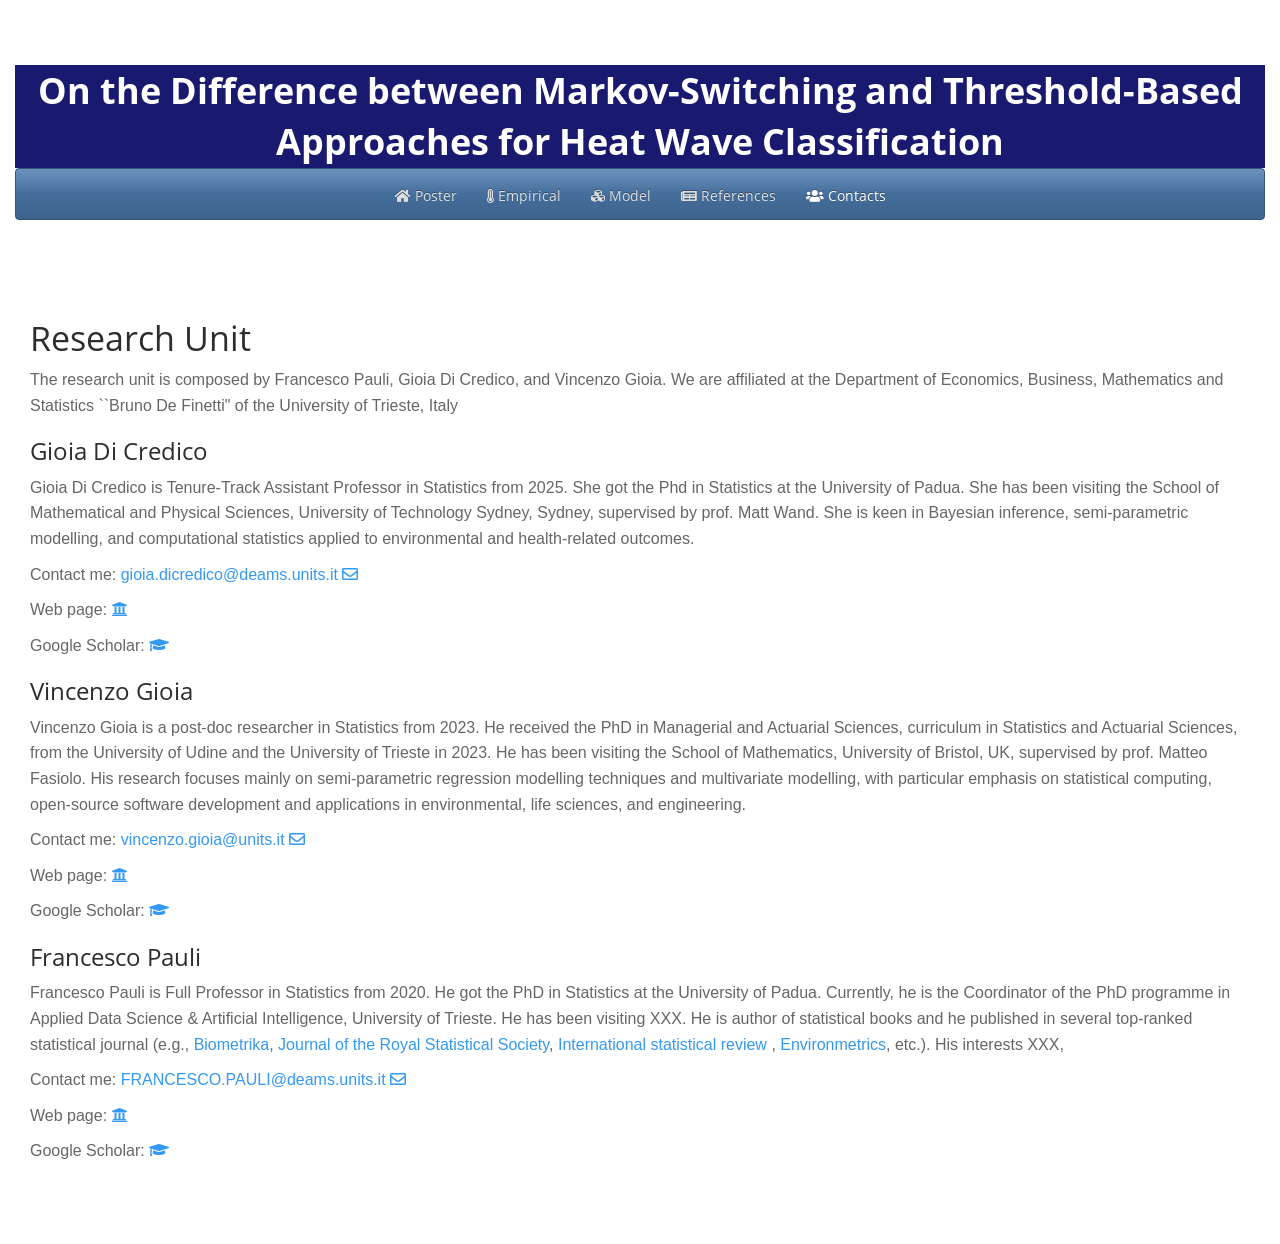
==== Contacts.html @ fab1c935 "Update Contacts.html" ====
<!DOCTYPE html>

<html>

<head>

<meta charset="utf-8" />
<meta name="generator" content="pandoc" />
<meta http-equiv="X-UA-Compatible" content="IE=EDGE" />
<meta name="robots" content="index, follow">

<title>Heat Waves</title>

<script src="site_libs/header-attrs-2.4/header-attrs.js"></script>
<script src="site_libs/jquery-1.11.3/jquery.min.js"></script>
<!--<meta name="viewport" content="width=1024">-->
<!--<meta name="viewport" content="width=device-width, initial-scale=0.5" />-->
<meta name="viewport" content="width=device-width, initial-scale=1.0, maximum-scale=1.0, user-scalable=no">      
<link href="site_libs/bootstrap-3.3.5/css/spacelab.min.css" rel="stylesheet" />
<script src="site_libs/bootstrap-3.3.5/js/bootstrap.min.js"></script>
<script src="site_libs/bootstrap-3.3.5/shim/html5shiv.min.js"></script>
<script src="site_libs/bootstrap-3.3.5/shim/respond.min.js"></script>
<style>h1 {font-size: 34px;}
       h1.title {font-size: 38px;}
       h2 {font-size: 30px;}
       h3 {font-size: 24px;}
       h4 {font-size: 18px;}
       h5 {font-size: 16px;}
       h6 {font-size: 12px;}
       code {color: inherit; background-color: rgba(0, 0, 0, 0.04);}
       pre:not([class]) { background-color: white }</style>
<script src="site_libs/navigation-1.1/tabsets.js"></script>
<link href="site_libs/highlightjs-9.12.0/textmate.css" rel="stylesheet" />
<script src="site_libs/highlightjs-9.12.0/highlight.js"></script>
<link href="site_libs/font-awesome-5.1.0/css/all.css" rel="stylesheet" />
<link href="site_libs/font-awesome-5.1.0/css/v4-shims.css" rel="stylesheet" />

<style type="text/css">
  code{white-space: pre-wrap;}
  span.smallcaps{font-variant: small-caps;}
  span.underline{text-decoration: underline;}
  div.column{display: inline-block; vertical-align: top; width: 50%;}
  div.hanging-indent{margin-left: 1.5em; text-indent: -1.5em;}
  ul.task-list{list-style: none;}
    </style>

<style type="text/css">code{white-space: pre;}</style>
<script type="text/javascript">
if (window.hljs) {
  hljs.configure({languages: []});
  hljs.initHighlightingOnLoad();
  if (document.readyState && document.readyState === "complete") {
    window.setTimeout(function() { hljs.initHighlighting(); }, 0);
  }
}
</script>


<style type = "text/css">

      .content {
      max-width: 800px;
      margin: 0 auto;
      text-align: justify;
      font-family: sans-serif;
      line-height: 1.6;
    }
      
.left-align {
   text-align: left;
} 

      
.main-container {
  max-width: 1400px;
  margin-left: auto;
  margin-right: auto;
}
img {
  max-width:100%;
}
.tabbed-pane {
  padding-top: 12px;
}
.html-widget {
  margin-bottom: 20px;
}
button.code-folding-btn:focus {
  outline: none;
}
summary {
  display: list-item;
}
details > summary > p:only-child {
  display: inline;
}
pre code {
  padding: 0;
}
</style>


<style type="text/css">
.dropdown-menu {
  position: absolute;
  top: 100%;
  left: 0;
  background-color: white;
  min-width: 160px;
  box-shadow: 0 6px 12px rgba(0, 0, 0, 0.175);
  z-index: 1000;
}

</style>

<script type="text/javascript">
// manage active state of menu based on current page
$(document).ready(function () {
  // active menu anchor
  href = window.location.pathname
  href = href.substr(href.lastIndexOf('/') + 1)
  if (href === "")
    href = "index.html";
  var menuAnchor = $('a[href="' + href + '"]');

  // mark it active
  menuAnchor.tab('show');

  // if it's got a parent navbar menu mark it active as well
  menuAnchor.closest('li.dropdown').addClass('active');

  // Navbar adjustments
  var navHeight = $(".navbar").first().height() + 15;
  var style = document.createElement('style');
  var pt = "padding-top: " + navHeight + "px; ";
  var mt = "margin-top: -" + navHeight + "px; ";
  var css = "";
  // offset scroll position for anchor links (for fixed navbar)
  for (var i = 1; i <= 6; i++) {
    css += ".section h" + i + "{ " + pt + mt + "}\n";
  }
  style.innerHTML = "body {" + pt + "padding-bottom: 40px; }\n" + css;
  document.head.appendChild(style);
});
</script>

<!-- tabsets -->

<style type="text/css">
.tabset-dropdown > .nav-tabs {
  display: inline-table;
  max-height: 500px;
  min-height: 44px;
  overflow-y: auto;
  border: 1px solid #ddd;
  border-radius: 4px;
}

.tabset-dropdown > .nav-tabs > li.active:before {
  content: "";
  font-family: 'Glyphicons Halflings';
  display: inline-block;
  padding: 10px;
  border-right: 1px solid #ddd;
}

.tabset-dropdown > .nav-tabs.nav-tabs-open > li.active:before {
  content: "&#xe258;";
  border: none;
}

.tabset-dropdown > .nav-tabs.nav-tabs-open:before {
  content: "";
  font-family: 'Glyphicons Halflings';
  display: inline-block;
  padding: 10px;
  border-right: 1px solid #ddd;
}

.tabset-dropdown > .nav-tabs > li.active {
  display: block;
}

.tabset-dropdown > .nav-tabs > li > a,
.tabset-dropdown > .nav-tabs > li > a:focus,
.tabset-dropdown > .nav-tabs > li > a:hover {
  border: none;
  display: inline-block;
  border-radius: 4px;
  background-color: transparent;
}

.tabset-dropdown > .nav-tabs.nav-tabs-open > li {
  display: block;
  float: none;
}

.tabset-dropdown > .nav-tabs > li {
  display: none;
}
</style>

<!-- code folding -->


<style>
.navbar-center {
  float: none;
  margin: 0 auto;
  display: table;
  table-layout: fixed;
}
.navbar-center > li {
  float: none;
  display: table-cell;
  text-align: center;
}
</style>

</head>

      <head>
  <style>
    .workshop-content {
      max-width: 1400px;
      margin: 0 auto;
      text-align: left;
      padding: 30px;
      font-family: Arial, sans-serif;
      line-height: 1.6;
      font-size: 16px; /* ⬅️ Aggiunto: aumenta la dimensione del testo */     
    }

    .workshop-content ul {
      padding-left: 20px;
    }
        
  </style>
</head>
      
<body>

<div class="container-fluid main-container">

  <!-- Titolo in alto -->
  <div class="text-center py-4" style="color: white;  background-color: #191970;">
    <div style="font-size: 36px; font-weight: bold;">On the Difference between Markov-Switching and Threshold-Based Approaches for Heat Wave Classification</div>
  </div>   

  <!-- Navigation bar sotto il titolo -->
  <nav class="navbar navbar-inverse" role="navigation">
    <div class="container-fluid">
      
      <!-- Bottone mobile -->
      <div class="navbar-header">
        <button type="button" class="navbar-toggle collapsed" data-toggle="collapse" data-target="#navbar">
          <span class="icon-bar"></span>
          <span class="icon-bar"></span>
          <span class="icon-bar"></span>
          <span class="icon-bar"></span>  
        </button>
      </div>

      <!-- Link del menu -->
      <div id="navbar" class="collapse navbar-collapse">
        <ul class="nav navbar-nav navbar-center text-center">
          <li><a href="index.html"><span class="fa fa-home"></span> Poster</a></li>
          <li><a href="Perkins.html"><span class="fa fa-thermometer-full"></span> Empirical</a></li>
          <li><a href="Model.html"><span class="fa fa-cubes"></span> Model</a></li>     
          <li><a href="References.html"><span class="fa fa-newspaper"></span> References</a></li>      
          <li><a href="Contacts.html"><span class="fa fa-users"></span> Contacts</a></li>
        </ul>
      </div>

    </div>
  </nav>

</div>
    


    </div><!--/.nav-collapse -->
  </div><!--/.container -->
</div><!--/.navbar -->
</div>      


<div id="header">


<p><br>  </p>  

<div class="workshop-content">

    <header>
        <h1>Research Unit</h1>
        <p> The research unit is composed by Francesco Pauli, Gioia Di Credico, and Vincenzo Gioia. We are affiliated at the Department of Economics, Business,  Mathematics and Statistics ``Bruno De Finetti" of the University of Trieste, Italy </p>
    </section>
   
    </header>

    <section>
        <article>
                <h3> Gioia Di Credico  </h3>
            <p> Gioia Di Credico is Tenure-Track Assistant Professor  in Statistics from 2025. She  got the Phd in Statistics at the University of Padua.  She has been visiting the  School of Mathematical and Physical Sciences, University of Technology Sydney, Sydney, supervised by prof. Matt Wand. 
             She is keen in Bayesian inference, semi-parametric modelling, and computational statistics applied to environmental and health-related outcomes. </p>  
            <p> Contact me: <a href="mailto:gioia.dicredico@deams.units.it">gioia.dicredico@deams.units.it <i class="fa fa-envelope-o"></i></a></p>
            <p> Web page: <a href="https://www.units.it/persone/index.php/from/abook/persona/30773"><i class="fa fa-institution"></i></a> </p>
            <p> Google Scholar: <a href="https://scholar.google.com/citations?user=bmddXjMAAAAJ&hl=it&oi=ao"><i class="fa fa-graduation-cap"></i></a> </p>     
            </article>

           
        <article>
                            <h3> Vincenzo Gioia  </h3>   
            <p> Vincenzo Gioia is a post-doc researcher in Statistics from 2023. He received the PhD in Managerial and Actuarial Sciences, curriculum in Statistics and Actuarial Sciences, from the University of Udine and the University of Trieste in 2023. 
               He has been visiting the School of Mathematics, University of Bristol, UK, supervised by prof. Matteo Fasiolo.   
               His research focuses mainly on semi-parametric regression modelling techniques and multivariate modelling, with particular emphasis on statistical computing, open-source software development and applications in  environmental, life sciences, and engineering. </p>  
            <p> Contact me: <a href="mailto:vincenzo.gioia@units.it">vincenzo.gioia@units.it <i class="fa fa-envelope-o"></i></a></p>
            <p> Web page: <a href="https://www.units.it/persone/index.php/from/abook/persona/35148"><i class="fa fa-institution"></i></a> </p>
            <p> Google Scholar: <a href="https://scholar.google.com/citations?user=yRDtG0gAAAAJ&hl=it&oi=ao"><i class="fa fa-graduation-cap"></i></a> </p>  
        </article>

        <article>
                               <h3> Francesco Pauli   </h3>
           <p>  Francesco Pauli is Full Professor in Statistics from 2020. He got  the PhD in Statistics at the University of Padua. Currently, he is  
                 the Coordinator of the PhD programme in Applied Data Science & Artificial Intelligence, University of Trieste.  He has been visiting XXX. 
                 He is author of statistical books and he published in several top-ranked statistical journal 
                 (e.g., <a href="https://doi.org/10.1093/biomet/89.1.183" target="_blank"> Biometrika</a>,   <a href="https://doi.org/10.1111/j.1467-9876.2008.00626.x" target="_blank"> Journal of the Royal Statistical Society</a>, 
                   <a href="https://doi.org/10.1111/insr.12273" target="_blank"> International statistical review </a>, <a href="https://doi.org/10.1002/env.749" target="_blank"> Environmetrics</a>, etc.). 
                 His interests XXX, </p>     
            <p> Contact me: <a href="mailto:FRANCESCO.PAULI@deams.units.it">FRANCESCO.PAULI@deams.units.it <i class="fa fa-envelope-o"></i> </a></p>
                         <p> Web page: <a href="https://www.units.it/persone/index.php/from/abook/persona/8755"><i class="fa fa-institution"></i></a> </p>
            <p> Google Scholar: <a href="https://scholar.google.com/citations?user=n8GLT3sAAAAJ&hl=it&oi=ao"><i class="fa fa-graduation-cap"></i></a> </p>    
            
        </article>
       
    </section>


</div>

</div>


<script>

// add bootstrap table styles to pandoc tables
function bootstrapStylePandocTables() {
  $('tr.odd').parent('tbody').parent('table').addClass('table table-condensed');
}
$(document).ready(function () {
  bootstrapStylePandocTables();
});


</script>

<!-- tabsets -->

<script>
$(document).ready(function () {
  window.buildTabsets("TOC");
});

$(document).ready(function () {
  $('.tabset-dropdown > .nav-tabs > li').click(function () {
    $(this).parent().toggleClass('nav-tabs-open');
  });
});
</script>

<!-- code folding -->


<!-- dynamically load mathjax for compatibility with self-contained -->
<script>
  (function () {
    var script = document.createElement("script");
    script.type = "text/javascript";
    script.src  = "https://mathjax.rstudio.com/latest/MathJax.js?config=TeX-AMS-MML_HTMLorMML";
    document.getElementsByTagName("head")[0].appendChild(script);
  })();
</script>

</body>
</html>
---- site_libs/bootstrap-3.3.5/css/spacelab.min.css ----
@font-face {
  font-family: 'Open Sans';
  font-style: normal;
  font-weight: 400;
  src: url(fonts/OpenSans.ttf) format('truetype');
}
@font-face {
  font-family: 'Open Sans';
  font-style: normal;
  font-weight: 700;
  src: url(fonts/OpenSansBold.ttf) format('truetype');
}
@font-face {
  font-family: 'Open Sans';
  font-style: italic;
  font-weight: 400;
  src: url(fonts/OpenSansItalic.ttf) format('truetype');
}
@font-face {
  font-family: 'Open Sans';
  font-style: italic;
  font-weight: 700;
  src: url(fonts/OpenSansBoldItalic.ttf) format('truetype');
}

/*!
 * bootswatch v3.3.6
 * Homepage: http://bootswatch.com
 * Copyright 2012-2015 Thomas Park
 * Licensed under MIT
 * Based on Bootstrap
*//*!
 * Bootstrap v3.3.6 (http://getbootstrap.com)
 * Copyright 2011-2015 Twitter, Inc.
 * Licensed under MIT (https://github.com/twbs/bootstrap/blob/master/LICENSE)
 *//*! normalize.css v3.0.3 | MIT License | github.com/necolas/normalize.css */html{font-family:sans-serif;-ms-text-size-adjust:100%;-webkit-text-size-adjust:100%}body{margin:0}article,aside,details,figcaption,figure,footer,header,hgroup,main,menu,nav,section,summary{display:block}audio,canvas,progress,video{display:inline-block;vertical-align:baseline}audio:not([controls]){display:none;height:0}[hidden],template{display:none}a{background-color:transparent}a:active,a:hover{outline:0}abbr[title]{border-bottom:1px dotted}b,strong{font-weight:bold}dfn{font-style:italic}h1{font-size:2em;margin:0.67em 0}mark{background:#ff0;color:#000}small{font-size:80%}sub,sup{font-size:75%;line-height:0;position:relative;vertical-align:baseline}sup{top:-0.5em}sub{bottom:-0.25em}img{border:0}svg:not(:root){overflow:hidden}figure{margin:1em 40px}hr{-webkit-box-sizing:content-box;-moz-box-sizing:content-box;box-sizing:content-box;height:0}pre{overflow:auto}code,kbd,pre,samp{font-family:monospace, monospace;font-size:1em}button,input,optgroup,select,textarea{color:inherit;font:inherit;margin:0}button{overflow:visible}button,select{text-transform:none}button,html input[type="button"],input[type="reset"],input[type="submit"]{-webkit-appearance:button;cursor:pointer}button[disabled],html input[disabled]{cursor:default}button::-moz-focus-inner,input::-moz-focus-inner{border:0;padding:0}input{line-height:normal}input[type="checkbox"],input[type="radio"]{-webkit-box-sizing:border-box;-moz-box-sizing:border-box;box-sizing:border-box;padding:0}input[type="number"]::-webkit-inner-spin-button,input[type="number"]::-webkit-outer-spin-button{height:auto}input[type="search"]{-webkit-appearance:textfield;-webkit-box-sizing:content-box;-moz-box-sizing:content-box;box-sizing:content-box}input[type="search"]::-webkit-search-cancel-button,input[type="search"]::-webkit-search-decoration{-webkit-appearance:none}fieldset{border:1px solid #c0c0c0;margin:0 2px;padding:0.35em 0.625em 0.75em}legend{border:0;padding:0}textarea{overflow:auto}optgroup{font-weight:bold}table{border-collapse:collapse;border-spacing:0}td,th{padding:0}/*! Source: https://github.com/h5bp/html5-boilerplate/blob/master/src/css/main.css */@media print{*,*:before,*:after{background:transparent !important;color:#000 !important;-webkit-box-shadow:none !important;box-shadow:none !important;text-shadow:none !important}a,a:visited{text-decoration:underline}a[href]:after{content:" (" attr(href) ")"}abbr[title]:after{content:" (" attr(title) ")"}a[href^="#"]:after,a[href^="javascript:"]:after{content:""}pre,blockquote{border:1px solid #999;page-break-inside:avoid}thead{display:table-header-group}tr,img{page-break-inside:avoid}img{max-width:100% !important}p,h2,h3{orphans:3;widows:3}h2,h3{page-break-after:avoid}.navbar{display:none}.btn>.caret,.dropup>.btn>.caret{border-top-color:#000 !important}.label{border:1px solid #000}.table{border-collapse:collapse !important}.table td,.table th{background-color:#fff !important}.table-bordered th,.table-bordered td{border:1px solid #ddd !important}}@font-face{font-family:'Glyphicons Halflings';src:url('../fonts/glyphicons-halflings-regular.eot');src:url('../fonts/glyphicons-halflings-regular.eot?#iefix') format('embedded-opentype'),url('../fonts/glyphicons-halflings-regular.woff') format('woff'),url('../fonts/glyphicons-halflings-regular.ttf') format('truetype'),url('../fonts/glyphicons-halflings-regular.svg#glyphicons_halflingsregular') format('svg')}.glyphicon{position:relative;top:1px;display:inline-block;font-family:'Glyphicons Halflings';font-style:normal;font-weight:normal;line-height:1;-webkit-font-smoothing:antialiased;-moz-osx-font-smoothing:grayscale}.glyphicon-asterisk:before{content:"\002a"}.glyphicon-plus:before{content:"\002b"}.glyphicon-euro:before,.glyphicon-eur:before{content:"\20ac"}.glyphicon-minus:before{content:"\2212"}.glyphicon-cloud:before{content:"\2601"}.glyphicon-envelope:before{content:"\2709"}.glyphicon-pencil:before{content:"\270f"}.glyphicon-glass:before{content:"\e001"}.glyphicon-music:before{content:"\e002"}.glyphicon-search:before{content:"\e003"}.glyphicon-heart:before{content:"\e005"}.glyphicon-star:before{content:"\e006"}.glyphicon-star-empty:before{content:"\e007"}.glyphicon-user:before{content:"\e008"}.glyphicon-film:before{content:"\e009"}.glyphicon-th-large:before{content:"\e010"}.glyphicon-th:before{content:"\e011"}.glyphicon-th-list:before{content:"\e012"}.glyphicon-ok:before{content:"\e013"}.glyphicon-remove:before{content:"\e014"}.glyphicon-zoom-in:before{content:"\e015"}.glyphicon-zoom-out:before{content:"\e016"}.glyphicon-off:before{content:"\e017"}.glyphicon-signal:before{content:"\e018"}.glyphicon-cog:before{content:"\e019"}.glyphicon-trash:before{content:"\e020"}.glyphicon-home:before{content:"\e021"}.glyphicon-file:before{content:"\e022"}.glyphicon-time:before{content:"\e023"}.glyphicon-road:before{content:"\e024"}.glyphicon-download-alt:before{content:"\e025"}.glyphicon-download:before{content:"\e026"}.glyphicon-upload:before{content:"\e027"}.glyphicon-inbox:before{content:"\e028"}.glyphicon-play-circle:before{content:"\e029"}.glyphicon-repeat:before{content:"\e030"}.glyphicon-refresh:before{content:"\e031"}.glyphicon-list-alt:before{content:"\e032"}.glyphicon-lock:before{content:"\e033"}.glyphicon-flag:before{content:"\e034"}.glyphicon-headphones:before{content:"\e035"}.glyphicon-volume-off:before{content:"\e036"}.glyphicon-volume-down:before{content:"\e037"}.glyphicon-volume-up:before{content:"\e038"}.glyphicon-qrcode:before{content:"\e039"}.glyphicon-barcode:before{content:"\e040"}.glyphicon-tag:before{content:"\e041"}.glyphicon-tags:before{content:"\e042"}.glyphicon-book:before{content:"\e043"}.glyphicon-bookmark:before{content:"\e044"}.glyphicon-print:before{content:"\e045"}.glyphicon-camera:before{content:"\e046"}.glyphicon-font:before{content:"\e047"}.glyphicon-bold:before{content:"\e048"}.glyphicon-italic:before{content:"\e049"}.glyphicon-text-height:before{content:"\e050"}.glyphicon-text-width:before{content:"\e051"}.glyphicon-align-left:before{content:"\e052"}.glyphicon-align-center:before{content:"\e053"}.glyphicon-align-right:before{content:"\e054"}.glyphicon-align-justify:before{content:"\e055"}.glyphicon-list:before{content:"\e056"}.glyphicon-indent-left:before{content:"\e057"}.glyphicon-indent-right:before{content:"\e058"}.glyphicon-facetime-video:before{content:"\e059"}.glyphicon-picture:before{content:"\e060"}.glyphicon-map-marker:before{content:"\e062"}.glyphicon-adjust:before{content:"\e063"}.glyphicon-tint:before{content:"\e064"}.glyphicon-edit:before{content:"\e065"}.glyphicon-share:before{content:"\e066"}.glyphicon-check:before{content:"\e067"}.glyphicon-move:before{content:"\e068"}.glyphicon-step-backward:before{content:"\e069"}.glyphicon-fast-backward:before{content:"\e070"}.glyphicon-backward:before{content:"\e071"}.glyphicon-play:before{content:"\e072"}.glyphicon-pause:before{content:"\e073"}.glyphicon-stop:before{content:"\e074"}.glyphicon-forward:before{content:"\e075"}.glyphicon-fast-forward:before{content:"\e076"}.glyphicon-step-forward:before{content:"\e077"}.glyphicon-eject:before{content:"\e078"}.glyphicon-chevron-left:before{content:"\e079"}.glyphicon-chevron-right:before{content:"\e080"}.glyphicon-plus-sign:before{content:"\e081"}.glyphicon-minus-sign:before{content:"\e082"}.glyphicon-remove-sign:before{content:"\e083"}.glyphicon-ok-sign:before{content:"\e084"}.glyphicon-question-sign:before{content:"\e085"}.glyphicon-info-sign:before{content:"\e086"}.glyphicon-screenshot:before{content:"\e087"}.glyphicon-remove-circle:before{content:"\e088"}.glyphicon-ok-circle:before{content:"\e089"}.glyphicon-ban-circle:before{content:"\e090"}.glyphicon-arrow-left:before{content:"\e091"}.glyphicon-arrow-right:before{content:"\e092"}.glyphicon-arrow-up:before{content:"\e093"}.glyphicon-arrow-down:before{content:"\e094"}.glyphicon-share-alt:before{content:"\e095"}.glyphicon-resize-full:before{content:"\e096"}.glyphicon-resize-small:before{content:"\e097"}.glyphicon-exclamation-sign:before{content:"\e101"}.glyphicon-gift:before{content:"\e102"}.glyphicon-leaf:before{content:"\e103"}.glyphicon-fire:before{content:"\e104"}.glyphicon-eye-open:before{content:"\e105"}.glyphicon-eye-close:before{content:"\e106"}.glyphicon-warning-sign:before{content:"\e107"}.glyphicon-plane:before{content:"\e108"}.glyphicon-calendar:before{content:"\e109"}.glyphicon-random:before{content:"\e110"}.glyphicon-comment:before{content:"\e111"}.glyphicon-magnet:before{content:"\e112"}.glyphicon-chevron-up:before{content:"\e113"}.glyphicon-chevron-down:before{content:"\e114"}.glyphicon-retweet:before{content:"\e115"}.glyphicon-shopping-cart:before{content:"\e116"}.glyphicon-folder-close:before{content:"\e117"}.glyphicon-folder-open:before{content:"\e118"}.glyphicon-resize-vertical:before{content:"\e119"}.glyphicon-resize-horizontal:before{content:"\e120"}.glyphicon-hdd:before{content:"\e121"}.glyphicon-bullhorn:before{content:"\e122"}.glyphicon-bell:before{content:"\e123"}.glyphicon-certificate:before{content:"\e124"}.glyphicon-thumbs-up:before{content:"\e125"}.glyphicon-thumbs-down:before{content:"\e126"}.glyphicon-hand-right:before{content:"\e127"}.glyphicon-hand-left:before{content:"\e128"}.glyphicon-hand-up:before{content:"\e129"}.glyphicon-hand-down:before{content:"\e130"}.glyphicon-circle-arrow-right:before{content:"\e131"}.glyphicon-circle-arrow-left:before{content:"\e132"}.glyphicon-circle-arrow-up:before{content:"\e133"}.glyphicon-circle-arrow-down:before{content:"\e134"}.glyphicon-globe:before{content:"\e135"}.glyphicon-wrench:before{content:"\e136"}.glyphicon-tasks:before{content:"\e137"}.glyphicon-filter:before{content:"\e138"}.glyphicon-briefcase:before{content:"\e139"}.glyphicon-fullscreen:before{content:"\e140"}.glyphicon-dashboard:before{content:"\e141"}.glyphicon-paperclip:before{content:"\e142"}.glyphicon-heart-empty:before{content:"\e143"}.glyphicon-link:before{content:"\e144"}.glyphicon-phone:before{content:"\e145"}.glyphicon-pushpin:before{content:"\e146"}.glyphicon-usd:before{content:"\e148"}.glyphicon-gbp:before{content:"\e149"}.glyphicon-sort:before{content:"\e150"}.glyphicon-sort-by-alphabet:before{content:"\e151"}.glyphicon-sort-by-alphabet-alt:before{content:"\e152"}.glyphicon-sort-by-order:before{content:"\e153"}.glyphicon-sort-by-order-alt:before{content:"\e154"}.glyphicon-sort-by-attributes:before{content:"\e155"}.glyphicon-sort-by-attributes-alt:before{content:"\e156"}.glyphicon-unchecked:before{content:"\e157"}.glyphicon-expand:before{content:"\e158"}.glyphicon-collapse-down:before{content:"\e159"}.glyphicon-collapse-up:before{content:"\e160"}.glyphicon-log-in:before{content:"\e161"}.glyphicon-flash:before{content:"\e162"}.glyphicon-log-out:before{content:"\e163"}.glyphicon-new-window:before{content:"\e164"}.glyphicon-record:before{content:"\e165"}.glyphicon-save:before{content:"\e166"}.glyphicon-open:before{content:"\e167"}.glyphicon-saved:before{content:"\e168"}.glyphicon-import:before{content:"\e169"}.glyphicon-export:before{content:"\e170"}.glyphicon-send:before{content:"\e171"}.glyphicon-floppy-disk:before{content:"\e172"}.glyphicon-floppy-saved:before{content:"\e173"}.glyphicon-floppy-remove:before{content:"\e174"}.glyphicon-floppy-save:before{content:"\e175"}.glyphicon-floppy-open:before{content:"\e176"}.glyphicon-credit-card:before{content:"\e177"}.glyphicon-transfer:before{content:"\e178"}.glyphicon-cutlery:before{content:"\e179"}.glyphicon-header:before{content:"\e180"}.glyphicon-compressed:before{content:"\e181"}.glyphicon-earphone:before{content:"\e182"}.glyphicon-phone-alt:before{content:"\e183"}.glyphicon-tower:before{content:"\e184"}.glyphicon-stats:before{content:"\e185"}.glyphicon-sd-video:before{content:"\e186"}.glyphicon-hd-video:before{content:"\e187"}.glyphicon-subtitles:before{content:"\e188"}.glyphicon-sound-stereo:before{content:"\e189"}.glyphicon-sound-dolby:before{content:"\e190"}.glyphicon-sound-5-1:before{content:"\e191"}.glyphicon-sound-6-1:before{content:"\e192"}.glyphicon-sound-7-1:before{content:"\e193"}.glyphicon-copyright-mark:before{content:"\e194"}.glyphicon-registration-mark:before{content:"\e195"}.glyphicon-cloud-download:before{content:"\e197"}.glyphicon-cloud-upload:before{content:"\e198"}.glyphicon-tree-conifer:before{content:"\e199"}.glyphicon-tree-deciduous:before{content:"\e200"}.glyphicon-cd:before{content:"\e201"}.glyphicon-save-file:before{content:"\e202"}.glyphicon-open-file:before{content:"\e203"}.glyphicon-level-up:before{content:"\e204"}.glyphicon-copy:before{content:"\e205"}.glyphicon-paste:before{content:"\e206"}.glyphicon-alert:before{content:"\e209"}.glyphicon-equalizer:before{content:"\e210"}.glyphicon-king:before{content:"\e211"}.glyphicon-queen:before{content:"\e212"}.glyphicon-pawn:before{content:"\e213"}.glyphicon-bishop:before{content:"\e214"}.glyphicon-knight:before{content:"\e215"}.glyphicon-baby-formula:before{content:"\e216"}.glyphicon-tent:before{content:"\26fa"}.glyphicon-blackboard:before{content:"\e218"}.glyphicon-bed:before{content:"\e219"}.glyphicon-apple:before{content:"\f8ff"}.glyphicon-erase:before{content:"\e221"}.glyphicon-hourglass:before{content:"\231b"}.glyphicon-lamp:before{content:"\e223"}.glyphicon-duplicate:before{content:"\e224"}.glyphicon-piggy-bank:before{content:"\e225"}.glyphicon-scissors:before{content:"\e226"}.glyphicon-bitcoin:before{content:"\e227"}.glyphicon-btc:before{content:"\e227"}.glyphicon-xbt:before{content:"\e227"}.glyphicon-yen:before{content:"\00a5"}.glyphicon-jpy:before{content:"\00a5"}.glyphicon-ruble:before{content:"\20bd"}.glyphicon-rub:before{content:"\20bd"}.glyphicon-scale:before{content:"\e230"}.glyphicon-ice-lolly:before{content:"\e231"}.glyphicon-ice-lolly-tasted:before{content:"\e232"}.glyphicon-education:before{content:"\e233"}.glyphicon-option-horizontal:before{content:"\e234"}.glyphicon-option-vertical:before{content:"\e235"}.glyphicon-menu-hamburger:before{content:"\e236"}.glyphicon-modal-window:before{content:"\e237"}.glyphicon-oil:before{content:"\e238"}.glyphicon-grain:before{content:"\e239"}.glyphicon-sunglasses:before{content:"\e240"}.glyphicon-text-size:before{content:"\e241"}.glyphicon-text-color:before{content:"\e242"}.glyphicon-text-background:before{content:"\e243"}.glyphicon-object-align-top:before{content:"\e244"}.glyphicon-object-align-bottom:before{content:"\e245"}.glyphicon-object-align-horizontal:before{content:"\e246"}.glyphicon-object-align-left:before{content:"\e247"}.glyphicon-object-align-vertical:before{content:"\e248"}.glyphicon-object-align-right:before{content:"\e249"}.glyphicon-triangle-right:before{content:"\e250"}.glyphicon-triangle-left:before{content:"\e251"}.glyphicon-triangle-bottom:before{content:"\e252"}.glyphicon-triangle-top:before{content:"\e253"}.glyphicon-console:before{content:"\e254"}.glyphicon-superscript:before{content:"\e255"}.glyphicon-subscript:before{content:"\e256"}.glyphicon-menu-left:before{content:"\e257"}.glyphicon-menu-right:before{content:"\e258"}.glyphicon-menu-down:before{content:"\e259"}.glyphicon-menu-up:before{content:"\e260"}*{-webkit-box-sizing:border-box;-moz-box-sizing:border-box;box-sizing:border-box}*:before,*:after{-webkit-box-sizing:border-box;-moz-box-sizing:border-box;box-sizing:border-box}html{font-size:10px;-webkit-tap-highlight-color:rgba(0,0,0,0)}body{font-family:"Open Sans","Helvetica Neue",Helvetica,Arial,sans-serif;font-size:14px;line-height:1.42857143;color:#666666;background-color:#ffffff}input,button,select,textarea{font-family:inherit;font-size:inherit;line-height:inherit}a{color:#3399f3;text-decoration:none}a:hover,a:focus{color:#3399f3;text-decoration:underline}a:focus{outline:thin dotted;outline:5px auto -webkit-focus-ring-color;outline-offset:-2px}figure{margin:0}img{vertical-align:middle}.img-responsive,.thumbnail>img,.thumbnail a>img,.carousel-inner>.item>img,.carousel-inner>.item>a>img{display:block;max-width:100%;height:auto}.img-rounded{border-radius:6px}.img-thumbnail{padding:4px;line-height:1.42857143;background-color:#ffffff;border:1px solid #dddddd;border-radius:4px;-webkit-transition:all .2s ease-in-out;-o-transition:all .2s ease-in-out;transition:all .2s ease-in-out;display:inline-block;max-width:100%;height:auto}.img-circle{border-radius:50%}hr{margin-top:20px;margin-bottom:20px;border:0;border-top:1px solid #eeeeee}.sr-only{position:absolute;width:1px;height:1px;margin:-1px;padding:0;overflow:hidden;clip:rect(0, 0, 0, 0);border:0}.sr-only-focusable:active,.sr-only-focusable:focus{position:static;width:auto;height:auto;margin:0;overflow:visible;clip:auto}[role="button"]{cursor:pointer}h1,h2,h3,h4,h5,h6,.h1,.h2,.h3,.h4,.h5,.h6{font-family:"Open Sans","Helvetica Neue",Helvetica,Arial,sans-serif;font-weight:500;line-height:1.1;color:#2d2d2d}h1 small,h2 small,h3 small,h4 small,h5 small,h6 small,.h1 small,.h2 small,.h3 small,.h4 small,.h5 small,.h6 small,h1 .small,h2 .small,h3 .small,h4 .small,h5 .small,h6 .small,.h1 .small,.h2 .small,.h3 .small,.h4 .small,.h5 .small,.h6 .small{font-weight:normal;line-height:1;color:#999999}h1,.h1,h2,.h2,h3,.h3{margin-top:20px;margin-bottom:10px}h1 small,.h1 small,h2 small,.h2 small,h3 small,.h3 small,h1 .small,.h1 .small,h2 .small,.h2 .small,h3 .small,.h3 .small{font-size:65%}h4,.h4,h5,.h5,h6,.h6{margin-top:10px;margin-bottom:10px}h4 small,.h4 small,h5 small,.h5 small,h6 small,.h6 small,h4 .small,.h4 .small,h5 .small,.h5 .small,h6 .small,.h6 .small{font-size:75%}h1,.h1{font-size:36px}h2,.h2{font-size:30px}h3,.h3{font-size:24px}h4,.h4{font-size:18px}h5,.h5{font-size:14px}h6,.h6{font-size:12px}p{margin:0 0 10px}.lead{margin-bottom:20px;font-size:16px;font-weight:300;line-height:1.4}@media (min-width:768px){.lead{font-size:21px}}small,.small{font-size:85%}mark,.mark{background-color:#fcf8e3;padding:.2em}.text-left{text-align:left}.text-right{text-align:right}.text-center{text-align:center}.text-justify{text-align:justify}.text-nowrap{white-space:nowrap}.text-lowercase{text-transform:lowercase}.text-uppercase{text-transform:uppercase}.text-capitalize{text-transform:capitalize}.text-muted{color:#999999}.text-primary{color:#446e9b}a.text-primary:hover,a.text-primary:focus{color:#345578}.text-success{color:#468847}a.text-success:hover,a.text-success:focus{color:#356635}.text-info{color:#3a87ad}a.text-info:hover,a.text-info:focus{color:#2d6987}.text-warning{color:#c09853}a.text-warning:hover,a.text-warning:focus{color:#a47e3c}.text-danger{color:#b94a48}a.text-danger:hover,a.text-danger:focus{color:#953b39}.bg-primary{color:#fff;background-color:#446e9b}a.bg-primary:hover,a.bg-primary:focus{background-color:#345578}.bg-success{background-color:#dff0d8}a.bg-success:hover,a.bg-success:focus{background-color:#c1e2b3}.bg-info{background-color:#d9edf7}a.bg-info:hover,a.bg-info:focus{background-color:#afd9ee}.bg-warning{background-color:#fcf8e3}a.bg-warning:hover,a.bg-warning:focus{background-color:#f7ecb5}.bg-danger{background-color:#f2dede}a.bg-danger:hover,a.bg-danger:focus{background-color:#e4b9b9}.page-header{padding-bottom:9px;margin:40px 0 20px;border-bottom:1px solid #eeeeee}ul,ol{margin-top:0;margin-bottom:10px}ul ul,ol ul,ul ol,ol ol{margin-bottom:0}.list-unstyled{padding-left:0;list-style:none}.list-inline{padding-left:0;list-style:none;margin-left:-5px}.list-inline>li{display:inline-block;padding-left:5px;padding-right:5px}dl{margin-top:0;margin-bottom:20px}dt,dd{line-height:1.42857143}dt{font-weight:bold}dd{margin-left:0}@media (min-width:768px){.dl-horizontal dt{float:left;width:160px;clear:left;text-align:right;overflow:hidden;text-overflow:ellipsis;white-space:nowrap}.dl-horizontal dd{margin-left:180px}}abbr[title],abbr[data-original-title]{cursor:help;border-bottom:1px dotted #999999}.initialism{font-size:90%;text-transform:uppercase}blockquote{padding:10px 20px;margin:0 0 20px;font-size:17.5px;border-left:5px solid #eeeeee}blockquote p:last-child,blockquote ul:last-child,blockquote ol:last-child{margin-bottom:0}blockquote footer,blockquote small,blockquote .small{display:block;font-size:80%;line-height:1.42857143;color:#999999}blockquote footer:before,blockquote small:before,blockquote .small:before{content:'\2014 \00A0'}.blockquote-reverse,blockquote.pull-right{padding-right:15px;padding-left:0;border-right:5px solid #eeeeee;border-left:0;text-align:right}.blockquote-reverse footer:before,blockquote.pull-right footer:before,.blockquote-reverse small:before,blockquote.pull-right small:before,.blockquote-reverse .small:before,blockquote.pull-right .small:before{content:''}.blockquote-reverse footer:after,blockquote.pull-right footer:after,.blockquote-reverse small:after,blockquote.pull-right small:after,.blockquote-reverse .small:after,blockquote.pull-right .small:after{content:'\00A0 \2014'}address{margin-bottom:20px;font-style:normal;line-height:1.42857143}code,kbd,pre,samp{font-family:monospace}code{padding:2px 4px;font-size:90%;color:#c7254e;background-color:#f9f2f4;border-radius:4px}kbd{padding:2px 4px;font-size:90%;color:#ffffff;background-color:#333333;border-radius:3px;-webkit-box-shadow:inset 0 -1px 0 rgba(0,0,0,0.25);box-shadow:inset 0 -1px 0 rgba(0,0,0,0.25)}kbd kbd{padding:0;font-size:100%;font-weight:bold;-webkit-box-shadow:none;box-shadow:none}pre{display:block;padding:9.5px;margin:0 0 10px;font-size:13px;line-height:1.42857143;word-break:break-all;word-wrap:break-word;color:#333333;background-color:#f5f5f5;border:1px solid #cccccc;border-radius:4px}pre code{padding:0;font-size:inherit;color:inherit;white-space:pre-wrap;background-color:transparent;border-radius:0}.pre-scrollable{max-height:340px;overflow-y:scroll}.container{margin-right:auto;margin-left:auto;padding-left:15px;padding-right:15px}@media (min-width:768px){.container{width:750px}}@media (min-width:992px){.container{width:970px}}@media (min-width:1200px){.container{width:1170px}}.container-fluid{margin-right:auto;margin-left:auto;padding-left:15px;padding-right:15px}.row{margin-left:-15px;margin-right:-15px}.col-xs-1,.col-sm-1,.col-md-1,.col-lg-1,.col-xs-2,.col-sm-2,.col-md-2,.col-lg-2,.col-xs-3,.col-sm-3,.col-md-3,.col-lg-3,.col-xs-4,.col-sm-4,.col-md-4,.col-lg-4,.col-xs-5,.col-sm-5,.col-md-5,.col-lg-5,.col-xs-6,.col-sm-6,.col-md-6,.col-lg-6,.col-xs-7,.col-sm-7,.col-md-7,.col-lg-7,.col-xs-8,.col-sm-8,.col-md-8,.col-lg-8,.col-xs-9,.col-sm-9,.col-md-9,.col-lg-9,.col-xs-10,.col-sm-10,.col-md-10,.col-lg-10,.col-xs-11,.col-sm-11,.col-md-11,.col-lg-11,.col-xs-12,.col-sm-12,.col-md-12,.col-lg-12{position:relative;min-height:1px;padding-left:15px;padding-right:15px}.col-xs-1,.col-xs-2,.col-xs-3,.col-xs-4,.col-xs-5,.col-xs-6,.col-xs-7,.col-xs-8,.col-xs-9,.col-xs-10,.col-xs-11,.col-xs-12{float:left}.col-xs-12{width:100%}.col-xs-11{width:91.66666667%}.col-xs-10{width:83.33333333%}.col-xs-9{width:75%}.col-xs-8{width:66.66666667%}.col-xs-7{width:58.33333333%}.col-xs-6{width:50%}.col-xs-5{width:41.66666667%}.col-xs-4{width:33.33333333%}.col-xs-3{width:25%}.col-xs-2{width:16.66666667%}.col-xs-1{width:8.33333333%}.col-xs-pull-12{right:100%}.col-xs-pull-11{right:91.66666667%}.col-xs-pull-10{right:83.33333333%}.col-xs-pull-9{right:75%}.col-xs-pull-8{right:66.66666667%}.col-xs-pull-7{right:58.33333333%}.col-xs-pull-6{right:50%}.col-xs-pull-5{right:41.66666667%}.col-xs-pull-4{right:33.33333333%}.col-xs-pull-3{right:25%}.col-xs-pull-2{right:16.66666667%}.col-xs-pull-1{right:8.33333333%}.col-xs-pull-0{right:auto}.col-xs-push-12{left:100%}.col-xs-push-11{left:91.66666667%}.col-xs-push-10{left:83.33333333%}.col-xs-push-9{left:75%}.col-xs-push-8{left:66.66666667%}.col-xs-push-7{left:58.33333333%}.col-xs-push-6{left:50%}.col-xs-push-5{left:41.66666667%}.col-xs-push-4{left:33.33333333%}.col-xs-push-3{left:25%}.col-xs-push-2{left:16.66666667%}.col-xs-push-1{left:8.33333333%}.col-xs-push-0{left:auto}.col-xs-offset-12{margin-left:100%}.col-xs-offset-11{margin-left:91.66666667%}.col-xs-offset-10{margin-left:83.33333333%}.col-xs-offset-9{margin-left:75%}.col-xs-offset-8{margin-left:66.66666667%}.col-xs-offset-7{margin-left:58.33333333%}.col-xs-offset-6{margin-left:50%}.col-xs-offset-5{margin-left:41.66666667%}.col-xs-offset-4{margin-left:33.33333333%}.col-xs-offset-3{margin-left:25%}.col-xs-offset-2{margin-left:16.66666667%}.col-xs-offset-1{margin-left:8.33333333%}.col-xs-offset-0{margin-left:0%}@media (min-width:768px){.col-sm-1,.col-sm-2,.col-sm-3,.col-sm-4,.col-sm-5,.col-sm-6,.col-sm-7,.col-sm-8,.col-sm-9,.col-sm-10,.col-sm-11,.col-sm-12{float:left}.col-sm-12{width:100%}.col-sm-11{width:91.66666667%}.col-sm-10{width:83.33333333%}.col-sm-9{width:75%}.col-sm-8{width:66.66666667%}.col-sm-7{width:58.33333333%}.col-sm-6{width:50%}.col-sm-5{width:41.66666667%}.col-sm-4{width:33.33333333%}.col-sm-3{width:25%}.col-sm-2{width:16.66666667%}.col-sm-1{width:8.33333333%}.col-sm-pull-12{right:100%}.col-sm-pull-11{right:91.66666667%}.col-sm-pull-10{right:83.33333333%}.col-sm-pull-9{right:75%}.col-sm-pull-8{right:66.66666667%}.col-sm-pull-7{right:58.33333333%}.col-sm-pull-6{right:50%}.col-sm-pull-5{right:41.66666667%}.col-sm-pull-4{right:33.33333333%}.col-sm-pull-3{right:25%}.col-sm-pull-2{right:16.66666667%}.col-sm-pull-1{right:8.33333333%}.col-sm-pull-0{right:auto}.col-sm-push-12{left:100%}.col-sm-push-11{left:91.66666667%}.col-sm-push-10{left:83.33333333%}.col-sm-push-9{left:75%}.col-sm-push-8{left:66.66666667%}.col-sm-push-7{left:58.33333333%}.col-sm-push-6{left:50%}.col-sm-push-5{left:41.66666667%}.col-sm-push-4{left:33.33333333%}.col-sm-push-3{left:25%}.col-sm-push-2{left:16.66666667%}.col-sm-push-1{left:8.33333333%}.col-sm-push-0{left:auto}.col-sm-offset-12{margin-left:100%}.col-sm-offset-11{margin-left:91.66666667%}.col-sm-offset-10{margin-left:83.33333333%}.col-sm-offset-9{margin-left:75%}.col-sm-offset-8{margin-left:66.66666667%}.col-sm-offset-7{margin-left:58.33333333%}.col-sm-offset-6{margin-left:50%}.col-sm-offset-5{margin-left:41.66666667%}.col-sm-offset-4{margin-left:33.33333333%}.col-sm-offset-3{margin-left:25%}.col-sm-offset-2{margin-left:16.66666667%}.col-sm-offset-1{margin-left:8.33333333%}.col-sm-offset-0{margin-left:0%}}@media (min-width:992px){.col-md-1,.col-md-2,.col-md-3,.col-md-4,.col-md-5,.col-md-6,.col-md-7,.col-md-8,.col-md-9,.col-md-10,.col-md-11,.col-md-12{float:left}.col-md-12{width:100%}.col-md-11{width:91.66666667%}.col-md-10{width:83.33333333%}.col-md-9{width:75%}.col-md-8{width:66.66666667%}.col-md-7{width:58.33333333%}.col-md-6{width:50%}.col-md-5{width:41.66666667%}.col-md-4{width:33.33333333%}.col-md-3{width:25%}.col-md-2{width:16.66666667%}.col-md-1{width:8.33333333%}.col-md-pull-12{right:100%}.col-md-pull-11{right:91.66666667%}.col-md-pull-10{right:83.33333333%}.col-md-pull-9{right:75%}.col-md-pull-8{right:66.66666667%}.col-md-pull-7{right:58.33333333%}.col-md-pull-6{right:50%}.col-md-pull-5{right:41.66666667%}.col-md-pull-4{right:33.33333333%}.col-md-pull-3{right:25%}.col-md-pull-2{right:16.66666667%}.col-md-pull-1{right:8.33333333%}.col-md-pull-0{right:auto}.col-md-push-12{left:100%}.col-md-push-11{left:91.66666667%}.col-md-push-10{left:83.33333333%}.col-md-push-9{left:75%}.col-md-push-8{left:66.66666667%}.col-md-push-7{left:58.33333333%}.col-md-push-6{left:50%}.col-md-push-5{left:41.66666667%}.col-md-push-4{left:33.33333333%}.col-md-push-3{left:25%}.col-md-push-2{left:16.66666667%}.col-md-push-1{left:8.33333333%}.col-md-push-0{left:auto}.col-md-offset-12{margin-left:100%}.col-md-offset-11{margin-left:91.66666667%}.col-md-offset-10{margin-left:83.33333333%}.col-md-offset-9{margin-left:75%}.col-md-offset-8{margin-left:66.66666667%}.col-md-offset-7{margin-left:58.33333333%}.col-md-offset-6{margin-left:50%}.col-md-offset-5{margin-left:41.66666667%}.col-md-offset-4{margin-left:33.33333333%}.col-md-offset-3{margin-left:25%}.col-md-offset-2{margin-left:16.66666667%}.col-md-offset-1{margin-left:8.33333333%}.col-md-offset-0{margin-left:0%}}@media (min-width:1200px){.col-lg-1,.col-lg-2,.col-lg-3,.col-lg-4,.col-lg-5,.col-lg-6,.col-lg-7,.col-lg-8,.col-lg-9,.col-lg-10,.col-lg-11,.col-lg-12{float:left}.col-lg-12{width:100%}.col-lg-11{width:91.66666667%}.col-lg-10{width:83.33333333%}.col-lg-9{width:75%}.col-lg-8{width:66.66666667%}.col-lg-7{width:58.33333333%}.col-lg-6{width:50%}.col-lg-5{width:41.66666667%}.col-lg-4{width:33.33333333%}.col-lg-3{width:25%}.col-lg-2{width:16.66666667%}.col-lg-1{width:8.33333333%}.col-lg-pull-12{right:100%}.col-lg-pull-11{right:91.66666667%}.col-lg-pull-10{right:83.33333333%}.col-lg-pull-9{right:75%}.col-lg-pull-8{right:66.66666667%}.col-lg-pull-7{right:58.33333333%}.col-lg-pull-6{right:50%}.col-lg-pull-5{right:41.66666667%}.col-lg-pull-4{right:33.33333333%}.col-lg-pull-3{right:25%}.col-lg-pull-2{right:16.66666667%}.col-lg-pull-1{right:8.33333333%}.col-lg-pull-0{right:auto}.col-lg-push-12{left:100%}.col-lg-push-11{left:91.66666667%}.col-lg-push-10{left:83.33333333%}.col-lg-push-9{left:75%}.col-lg-push-8{left:66.66666667%}.col-lg-push-7{left:58.33333333%}.col-lg-push-6{left:50%}.col-lg-push-5{left:41.66666667%}.col-lg-push-4{left:33.33333333%}.col-lg-push-3{left:25%}.col-lg-push-2{left:16.66666667%}.col-lg-push-1{left:8.33333333%}.col-lg-push-0{left:auto}.col-lg-offset-12{margin-left:100%}.col-lg-offset-11{margin-left:91.66666667%}.col-lg-offset-10{margin-left:83.33333333%}.col-lg-offset-9{margin-left:75%}.col-lg-offset-8{margin-left:66.66666667%}.col-lg-offset-7{margin-left:58.33333333%}.col-lg-offset-6{margin-left:50%}.col-lg-offset-5{margin-left:41.66666667%}.col-lg-offset-4{margin-left:33.33333333%}.col-lg-offset-3{margin-left:25%}.col-lg-offset-2{margin-left:16.66666667%}.col-lg-offset-1{margin-left:8.33333333%}.col-lg-offset-0{margin-left:0%}}table{background-color:transparent}caption{padding-top:8px;padding-bottom:8px;color:#999999;text-align:left}th{}.table{width:100%;max-width:100%;margin-bottom:20px}.table>thead>tr>th,.table>tbody>tr>th,.table>tfoot>tr>th,.table>thead>tr>td,.table>tbody>tr>td,.table>tfoot>tr>td{padding:8px;line-height:1.42857143;vertical-align:top;border-top:1px solid #dddddd}.table>thead>tr>th{vertical-align:bottom;border-bottom:2px solid #dddddd}.table>caption+thead>tr:first-child>th,.table>colgroup+thead>tr:first-child>th,.table>thead:first-child>tr:first-child>th,.table>caption+thead>tr:first-child>td,.table>colgroup+thead>tr:first-child>td,.table>thead:first-child>tr:first-child>td{border-top:0}.table>tbody+tbody{border-top:2px solid #dddddd}.table .table{background-color:#ffffff}.table-condensed>thead>tr>th,.table-condensed>tbody>tr>th,.table-condensed>tfoot>tr>th,.table-condensed>thead>tr>td,.table-condensed>tbody>tr>td,.table-condensed>tfoot>tr>td{padding:5px}.table-bordered{border:1px solid #dddddd}.table-bordered>thead>tr>th,.table-bordered>tbody>tr>th,.table-bordered>tfoot>tr>th,.table-bordered>thead>tr>td,.table-bordered>tbody>tr>td,.table-bordered>tfoot>tr>td{border:1px solid #dddddd}.table-bordered>thead>tr>th,.table-bordered>thead>tr>td{border-bottom-width:2px}.table-striped>tbody>tr:nth-of-type(odd){background-color:#f9f9f9}.table-hover>tbody>tr:hover{background-color:#f5f5f5}table col[class*="col-"]{position:static;float:none;display:table-column}table td[class*="col-"],table th[class*="col-"]{position:static;float:none;display:table-cell}.table>thead>tr>td.active,.table>tbody>tr>td.active,.table>tfoot>tr>td.active,.table>thead>tr>th.active,.table>tbody>tr>th.active,.table>tfoot>tr>th.active,.table>thead>tr.active>td,.table>tbody>tr.active>td,.table>tfoot>tr.active>td,.table>thead>tr.active>th,.table>tbody>tr.active>th,.table>tfoot>tr.active>th{background-color:#f5f5f5}.table-hover>tbody>tr>td.active:hover,.table-hover>tbody>tr>th.active:hover,.table-hover>tbody>tr.active:hover>td,.table-hover>tbody>tr:hover>.active,.table-hover>tbody>tr.active:hover>th{background-color:#e8e8e8}.table>thead>tr>td.success,.table>tbody>tr>td.success,.table>tfoot>tr>td.success,.table>thead>tr>th.success,.table>tbody>tr>th.success,.table>tfoot>tr>th.success,.table>thead>tr.success>td,.table>tbody>tr.success>td,.table>tfoot>tr.success>td,.table>thead>tr.success>th,.table>tbody>tr.success>th,.table>tfoot>tr.success>th{background-color:#dff0d8}.table-hover>tbody>tr>td.success:hover,.table-hover>tbody>tr>th.success:hover,.table-hover>tbody>tr.success:hover>td,.table-hover>tbody>tr:hover>.success,.table-hover>tbody>tr.success:hover>th{background-color:#d0e9c6}.table>thead>tr>td.info,.table>tbody>tr>td.info,.table>tfoot>tr>td.info,.table>thead>tr>th.info,.table>tbody>tr>th.info,.table>tfoot>tr>th.info,.table>thead>tr.info>td,.table>tbody>tr.info>td,.table>tfoot>tr.info>td,.table>thead>tr.info>th,.table>tbody>tr.info>th,.table>tfoot>tr.info>th{background-color:#d9edf7}.table-hover>tbody>tr>td.info:hover,.table-hover>tbody>tr>th.info:hover,.table-hover>tbody>tr.info:hover>td,.table-hover>tbody>tr:hover>.info,.table-hover>tbody>tr.info:hover>th{background-color:#c4e3f3}.table>thead>tr>td.warning,.table>tbody>tr>td.warning,.table>tfoot>tr>td.warning,.table>thead>tr>th.warning,.table>tbody>tr>th.warning,.table>tfoot>tr>th.warning,.table>thead>tr.warning>td,.table>tbody>tr.warning>td,.table>tfoot>tr.warning>td,.table>thead>tr.warning>th,.table>tbody>tr.warning>th,.table>tfoot>tr.warning>th{background-color:#fcf8e3}.table-hover>tbody>tr>td.warning:hover,.table-hover>tbody>tr>th.warning:hover,.table-hover>tbody>tr.warning:hover>td,.table-hover>tbody>tr:hover>.warning,.table-hover>tbody>tr.warning:hover>th{background-color:#faf2cc}.table>thead>tr>td.danger,.table>tbody>tr>td.danger,.table>tfoot>tr>td.danger,.table>thead>tr>th.danger,.table>tbody>tr>th.danger,.table>tfoot>tr>th.danger,.table>thead>tr.danger>td,.table>tbody>tr.danger>td,.table>tfoot>tr.danger>td,.table>thead>tr.danger>th,.table>tbody>tr.danger>th,.table>tfoot>tr.danger>th{background-color:#f2dede}.table-hover>tbody>tr>td.danger:hover,.table-hover>tbody>tr>th.danger:hover,.table-hover>tbody>tr.danger:hover>td,.table-hover>tbody>tr:hover>.danger,.table-hover>tbody>tr.danger:hover>th{background-color:#ebcccc}.table-responsive{overflow-x:auto;min-height:0.01%}@media screen and (max-width:767px){.table-responsive{width:100%;margin-bottom:15px;overflow-y:hidden;-ms-overflow-style:-ms-autohiding-scrollbar;border:1px solid #dddddd}.table-responsive>.table{margin-bottom:0}.table-responsive>.table>thead>tr>th,.table-responsive>.table>tbody>tr>th,.table-responsive>.table>tfoot>tr>th,.table-responsive>.table>thead>tr>td,.table-responsive>.table>tbody>tr>td,.table-responsive>.table>tfoot>tr>td{white-space:nowrap}.table-responsive>.table-bordered{border:0}.table-responsive>.table-bordered>thead>tr>th:first-child,.table-responsive>.table-bordered>tbody>tr>th:first-child,.table-responsive>.table-bordered>tfoot>tr>th:first-child,.table-responsive>.table-bordered>thead>tr>td:first-child,.table-responsive>.table-bordered>tbody>tr>td:first-child,.table-responsive>.table-bordered>tfoot>tr>td:first-child{border-left:0}.table-responsive>.table-bordered>thead>tr>th:last-child,.table-responsive>.table-bordered>tbody>tr>th:last-child,.table-responsive>.table-bordered>tfoot>tr>th:last-child,.table-responsive>.table-bordered>thead>tr>td:last-child,.table-responsive>.table-bordered>tbody>tr>td:last-child,.table-responsive>.table-bordered>tfoot>tr>td:last-child{border-right:0}.table-responsive>.table-bordered>tbody>tr:last-child>th,.table-responsive>.table-bordered>tfoot>tr:last-child>th,.table-responsive>.table-bordered>tbody>tr:last-child>td,.table-responsive>.table-bordered>tfoot>tr:last-child>td{border-bottom:0}}fieldset{padding:0;margin:0;border:0;min-width:0}legend{display:block;width:100%;padding:0;margin-bottom:20px;font-size:21px;line-height:inherit;color:#666666;border:0;border-bottom:1px solid #e5e5e5}label{display:inline-block;max-width:100%;margin-bottom:5px;font-weight:bold}input[type="search"]{-webkit-box-sizing:border-box;-moz-box-sizing:border-box;box-sizing:border-box}input[type="radio"],input[type="checkbox"]{margin:4px 0 0;margin-top:1px \9;line-height:normal}input[type="file"]{display:block}input[type="range"]{display:block;width:100%}select[multiple],select[size]{height:auto}input[type="file"]:focus,input[type="radio"]:focus,input[type="checkbox"]:focus{outline:thin dotted;outline:5px auto -webkit-focus-ring-color;outline-offset:-2px}output{display:block;padding-top:9px;font-size:14px;line-height:1.42857143;color:#666666}.form-control{display:block;width:100%;height:38px;padding:8px 12px;font-size:14px;line-height:1.42857143;color:#666666;background-color:#ffffff;background-image:none;border:1px solid #cccccc;border-radius:4px;-webkit-box-shadow:inset 0 1px 1px rgba(0,0,0,0.075);box-shadow:inset 0 1px 1px rgba(0,0,0,0.075);-webkit-transition:border-color ease-in-out .15s,-webkit-box-shadow ease-in-out .15s;-o-transition:border-color ease-in-out .15s,box-shadow ease-in-out .15s;transition:border-color ease-in-out .15s,box-shadow ease-in-out .15s}.form-control:focus{border-color:#66afe9;outline:0;-webkit-box-shadow:inset 0 1px 1px rgba(0,0,0,0.075),0 0 8px rgba(102,175,233,0.6);box-shadow:inset 0 1px 1px rgba(0,0,0,0.075),0 0 8px rgba(102,175,233,0.6)}.form-control::-moz-placeholder{color:#999999;opacity:1}.form-control:-ms-input-placeholder{color:#999999}.form-control::-webkit-input-placeholder{color:#999999}.form-control::-ms-expand{border:0;background-color:transparent}.form-control[disabled],.form-control[readonly],fieldset[disabled] .form-control{background-color:#eeeeee;opacity:1}.form-control[disabled],fieldset[disabled] .form-control{cursor:not-allowed}textarea.form-control{height:auto}input[type="search"]{-webkit-appearance:none}@media screen and (-webkit-min-device-pixel-ratio:0){input[type="date"].form-control,input[type="time"].form-control,input[type="datetime-local"].form-control,input[type="month"].form-control{line-height:38px}input[type="date"].input-sm,input[type="time"].input-sm,input[type="datetime-local"].input-sm,input[type="month"].input-sm,.input-group-sm input[type="date"],.input-group-sm input[type="time"],.input-group-sm input[type="datetime-local"],.input-group-sm input[type="month"]{line-height:30px}input[type="date"].input-lg,input[type="time"].input-lg,input[type="datetime-local"].input-lg,input[type="month"].input-lg,.input-group-lg input[type="date"],.input-group-lg input[type="time"],.input-group-lg input[type="datetime-local"],.input-group-lg input[type="month"]{line-height:54px}}.form-group{margin-bottom:15px}.radio,.checkbox{position:relative;display:block;margin-top:10px;margin-bottom:10px}.radio label,.checkbox label{min-height:20px;padding-left:20px;margin-bottom:0;font-weight:normal;cursor:pointer}.radio input[type="radio"],.radio-inline input[type="radio"],.checkbox input[type="checkbox"],.checkbox-inline input[type="checkbox"]{position:absolute;margin-left:-20px;margin-top:4px \9}.radio+.radio,.checkbox+.checkbox{margin-top:-5px}.radio-inline,.checkbox-inline{position:relative;display:inline-block;padding-left:20px;margin-bottom:0;vertical-align:middle;font-weight:normal;cursor:pointer}.radio-inline+.radio-inline,.checkbox-inline+.checkbox-inline{margin-top:0;margin-left:10px}input[type="radio"][disabled],input[type="checkbox"][disabled],input[type="radio"].disabled,input[type="checkbox"].disabled,fieldset[disabled] input[type="radio"],fieldset[disabled] input[type="checkbox"]{cursor:not-allowed}.radio-inline.disabled,.checkbox-inline.disabled,fieldset[disabled] .radio-inline,fieldset[disabled] .checkbox-inline{cursor:not-allowed}.radio.disabled label,.checkbox.disabled label,fieldset[disabled] .radio label,fieldset[disabled] .checkbox label{cursor:not-allowed}.form-control-static{padding-top:9px;padding-bottom:9px;margin-bottom:0;min-height:34px}.form-control-static.input-lg,.form-control-static.input-sm{padding-left:0;padding-right:0}.input-sm{height:30px;padding:5px 10px;font-size:12px;line-height:1.5;border-radius:3px}select.input-sm{height:30px;line-height:30px}textarea.input-sm,select[multiple].input-sm{height:auto}.form-group-sm .form-control{height:30px;padding:5px 10px;font-size:12px;line-height:1.5;border-radius:3px}.form-group-sm select.form-control{height:30px;line-height:30px}.form-group-sm textarea.form-control,.form-group-sm select[multiple].form-control{height:auto}.form-group-sm .form-control-static{height:30px;min-height:32px;padding:6px 10px;font-size:12px;line-height:1.5}.input-lg{height:54px;padding:14px 16px;font-size:18px;line-height:1.3333333;border-radius:6px}select.input-lg{height:54px;line-height:54px}textarea.input-lg,select[multiple].input-lg{height:auto}.form-group-lg .form-control{height:54px;padding:14px 16px;font-size:18px;line-height:1.3333333;border-radius:6px}.form-group-lg select.form-control{height:54px;line-height:54px}.form-group-lg textarea.form-control,.form-group-lg select[multiple].form-control{height:auto}.form-group-lg .form-control-static{height:54px;min-height:38px;padding:15px 16px;font-size:18px;line-height:1.3333333}.has-feedback{position:relative}.has-feedback .form-control{padding-right:47.5px}.form-control-feedback{position:absolute;top:0;right:0;z-index:2;display:block;width:38px;height:38px;line-height:38px;text-align:center;pointer-events:none}.input-lg+.form-control-feedback,.input-group-lg+.form-control-feedback,.form-group-lg .form-control+.form-control-feedback{width:54px;height:54px;line-height:54px}.input-sm+.form-control-feedback,.input-group-sm+.form-control-feedback,.form-group-sm .form-control+.form-control-feedback{width:30px;height:30px;line-height:30px}.has-success .help-block,.has-success .control-label,.has-success .radio,.has-success .checkbox,.has-success .radio-inline,.has-success .checkbox-inline,.has-success.radio label,.has-success.checkbox label,.has-success.radio-inline label,.has-success.checkbox-inline label{color:#468847}.has-success .form-control{border-color:#468847;-webkit-box-shadow:inset 0 1px 1px rgba(0,0,0,0.075);box-shadow:inset 0 1px 1px rgba(0,0,0,0.075)}.has-success .form-control:focus{border-color:#356635;-webkit-box-shadow:inset 0 1px 1px rgba(0,0,0,0.075),0 0 6px #7aba7b;box-shadow:inset 0 1px 1px rgba(0,0,0,0.075),0 0 6px #7aba7b}.has-success .input-group-addon{color:#468847;border-color:#468847;background-color:#dff0d8}.has-success .form-control-feedback{color:#468847}.has-warning .help-block,.has-warning .control-label,.has-warning .radio,.has-warning .checkbox,.has-warning .radio-inline,.has-warning .checkbox-inline,.has-warning.radio label,.has-warning.checkbox label,.has-warning.radio-inline label,.has-warning.checkbox-inline label{color:#c09853}.has-warning .form-control{border-color:#c09853;-webkit-box-shadow:inset 0 1px 1px rgba(0,0,0,0.075);box-shadow:inset 0 1px 1px rgba(0,0,0,0.075)}.has-warning .form-control:focus{border-color:#a47e3c;-webkit-box-shadow:inset 0 1px 1px rgba(0,0,0,0.075),0 0 6px #dbc59e;box-shadow:inset 0 1px 1px rgba(0,0,0,0.075),0 0 6px #dbc59e}.has-warning .input-group-addon{color:#c09853;border-color:#c09853;background-color:#fcf8e3}.has-warning .form-control-feedback{color:#c09853}.has-error .help-block,.has-error .control-label,.has-error .radio,.has-error .checkbox,.has-error .radio-inline,.has-error .checkbox-inline,.has-error.radio label,.has-error.checkbox label,.has-error.radio-inline label,.has-error.checkbox-inline label{color:#b94a48}.has-error .form-control{border-color:#b94a48;-webkit-box-shadow:inset 0 1px 1px rgba(0,0,0,0.075);box-shadow:inset 0 1px 1px rgba(0,0,0,0.075)}.has-error .form-control:focus{border-color:#953b39;-webkit-box-shadow:inset 0 1px 1px rgba(0,0,0,0.075),0 0 6px #d59392;box-shadow:inset 0 1px 1px rgba(0,0,0,0.075),0 0 6px #d59392}.has-error .input-group-addon{color:#b94a48;border-color:#b94a48;background-color:#f2dede}.has-error .form-control-feedback{color:#b94a48}.has-feedback label~.form-control-feedback{top:25px}.has-feedback label.sr-only~.form-control-feedback{top:0}.help-block{display:block;margin-top:5px;margin-bottom:10px;color:#a6a6a6}@media (min-width:768px){.form-inline .form-group{display:inline-block;margin-bottom:0;vertical-align:middle}.form-inline .form-control{display:inline-block;width:auto;vertical-align:middle}.form-inline .form-control-static{display:inline-block}.form-inline .input-group{display:inline-table;vertical-align:middle}.form-inline .input-group .input-group-addon,.form-inline .input-group .input-group-btn,.form-inline .input-group .form-control{width:auto}.form-inline .input-group>.form-control{width:100%}.form-inline .control-label{margin-bottom:0;vertical-align:middle}.form-inline .radio,.form-inline .checkbox{display:inline-block;margin-top:0;margin-bottom:0;vertical-align:middle}.form-inline .radio label,.form-inline .checkbox label{padding-left:0}.form-inline .radio input[type="radio"],.form-inline .checkbox input[type="checkbox"]{position:relative;margin-left:0}.form-inline .has-feedback .form-control-feedback{top:0}}.form-horizontal .radio,.form-horizontal .checkbox,.form-horizontal .radio-inline,.form-horizontal .checkbox-inline{margin-top:0;margin-bottom:0;padding-top:9px}.form-horizontal .radio,.form-horizontal .checkbox{min-height:29px}.form-horizontal .form-group{margin-left:-15px;margin-right:-15px}@media (min-width:768px){.form-horizontal .control-label{text-align:right;margin-bottom:0;padding-top:9px}}.form-horizontal .has-feedback .form-control-feedback{right:15px}@media (min-width:768px){.form-horizontal .form-group-lg .control-label{padding-top:15px;font-size:18px}}@media (min-width:768px){.form-horizontal .form-group-sm .control-label{padding-top:6px;font-size:12px}}.btn{display:inline-block;margin-bottom:0;font-weight:normal;text-align:center;vertical-align:middle;-ms-touch-action:manipulation;touch-action:manipulation;cursor:pointer;background-image:none;border:1px solid transparent;white-space:nowrap;padding:8px 12px;font-size:14px;line-height:1.42857143;border-radius:4px;-webkit-user-select:none;-moz-user-select:none;-ms-user-select:none;user-select:none}.btn:focus,.btn:active:focus,.btn.active:focus,.btn.focus,.btn:active.focus,.btn.active.focus{outline:thin dotted;outline:5px auto -webkit-focus-ring-color;outline-offset:-2px}.btn:hover,.btn:focus,.btn.focus{color:#ffffff;text-decoration:none}.btn:active,.btn.active{outline:0;background-image:none;-webkit-box-shadow:inset 0 3px 5px rgba(0,0,0,0.125);box-shadow:inset 0 3px 5px rgba(0,0,0,0.125)}.btn.disabled,.btn[disabled],fieldset[disabled] .btn{cursor:not-allowed;opacity:0.65;filter:alpha(opacity=65);-webkit-box-shadow:none;box-shadow:none}a.btn.disabled,fieldset[disabled] a.btn{pointer-events:none}.btn-default{color:#ffffff;background-color:#474949;border-color:#474949}.btn-default:focus,.btn-default.focus{color:#ffffff;background-color:#2e2f2f;border-color:#080808}.btn-default:hover{color:#ffffff;background-color:#2e2f2f;border-color:#292a2a}.btn-default:active,.btn-default.active,.open>.dropdown-toggle.btn-default{color:#ffffff;background-color:#2e2f2f;border-color:#292a2a}.btn-default:active:hover,.btn-default.active:hover,.open>.dropdown-toggle.btn-default:hover,.btn-default:active:focus,.btn-default.active:focus,.open>.dropdown-toggle.btn-default:focus,.btn-default:active.focus,.btn-default.active.focus,.open>.dropdown-toggle.btn-default.focus{color:#ffffff;background-color:#1c1d1d;border-color:#080808}.btn-default:active,.btn-default.active,.open>.dropdown-toggle.btn-default{background-image:none}.btn-default.disabled:hover,.btn-default[disabled]:hover,fieldset[disabled] .btn-default:hover,.btn-default.disabled:focus,.btn-default[disabled]:focus,fieldset[disabled] .btn-default:focus,.btn-default.disabled.focus,.btn-default[disabled].focus,fieldset[disabled] .btn-default.focus{background-color:#474949;border-color:#474949}.btn-default .badge{color:#474949;background-color:#ffffff}.btn-primary{color:#ffffff;background-color:#446e9b;border-color:#446e9b}.btn-primary:focus,.btn-primary.focus{color:#ffffff;background-color:#345578;border-color:#1d2f42}.btn-primary:hover{color:#ffffff;background-color:#345578;border-color:#315070}.btn-primary:active,.btn-primary.active,.open>.dropdown-toggle.btn-primary{color:#ffffff;background-color:#345578;border-color:#315070}.btn-primary:active:hover,.btn-primary.active:hover,.open>.dropdown-toggle.btn-primary:hover,.btn-primary:active:focus,.btn-primary.active:focus,.open>.dropdown-toggle.btn-primary:focus,.btn-primary:active.focus,.btn-primary.active.focus,.open>.dropdown-toggle.btn-primary.focus{color:#ffffff;background-color:#2a435f;border-color:#1d2f42}.btn-primary:active,.btn-primary.active,.open>.dropdown-toggle.btn-primary{background-image:none}.btn-primary.disabled:hover,.btn-primary[disabled]:hover,fieldset[disabled] .btn-primary:hover,.btn-primary.disabled:focus,.btn-primary[disabled]:focus,fieldset[disabled] .btn-primary:focus,.btn-primary.disabled.focus,.btn-primary[disabled].focus,fieldset[disabled] .btn-primary.focus{background-color:#446e9b;border-color:#446e9b}.btn-primary .badge{color:#446e9b;background-color:#ffffff}.btn-success{color:#ffffff;background-color:#3cb521;border-color:#3cb521}.btn-success:focus,.btn-success.focus{color:#ffffff;background-color:#2e8a19;border-color:#18490d}.btn-success:hover{color:#ffffff;background-color:#2e8a19;border-color:#2b8118}.btn-success:active,.btn-success.active,.open>.dropdown-toggle.btn-success{color:#ffffff;background-color:#2e8a19;border-color:#2b8118}.btn-success:active:hover,.btn-success.active:hover,.open>.dropdown-toggle.btn-success:hover,.btn-success:active:focus,.btn-success.active:focus,.open>.dropdown-toggle.btn-success:focus,.btn-success:active.focus,.btn-success.active.focus,.open>.dropdown-toggle.btn-success.focus{color:#ffffff;background-color:#246c14;border-color:#18490d}.btn-success:active,.btn-success.active,.open>.dropdown-toggle.btn-success{background-image:none}.btn-success.disabled:hover,.btn-success[disabled]:hover,fieldset[disabled] .btn-success:hover,.btn-success.disabled:focus,.btn-success[disabled]:focus,fieldset[disabled] .btn-success:focus,.btn-success.disabled.focus,.btn-success[disabled].focus,fieldset[disabled] .btn-success.focus{background-color:#3cb521;border-color:#3cb521}.btn-success .badge{color:#3cb521;background-color:#ffffff}.btn-info{color:#ffffff;background-color:#3399f3;border-color:#3399f3}.btn-info:focus,.btn-info.focus{color:#ffffff;background-color:#0e80e5;border-color:#09589d}.btn-info:hover{color:#ffffff;background-color:#0e80e5;border-color:#0d7bdc}.btn-info:active,.btn-info.active,.open>.dropdown-toggle.btn-info{color:#ffffff;background-color:#0e80e5;border-color:#0d7bdc}.btn-info:active:hover,.btn-info.active:hover,.open>.dropdown-toggle.btn-info:hover,.btn-info:active:focus,.btn-info.active:focus,.open>.dropdown-toggle.btn-info:focus,.btn-info:active.focus,.btn-info.active.focus,.open>.dropdown-toggle.btn-info.focus{color:#ffffff;background-color:#0c6dc4;border-color:#09589d}.btn-info:active,.btn-info.active,.open>.dropdown-toggle.btn-info{background-image:none}.btn-info.disabled:hover,.btn-info[disabled]:hover,fieldset[disabled] .btn-info:hover,.btn-info.disabled:focus,.btn-info[disabled]:focus,fieldset[disabled] .btn-info:focus,.btn-info.disabled.focus,.btn-info[disabled].focus,fieldset[disabled] .btn-info.focus{background-color:#3399f3;border-color:#3399f3}.btn-info .badge{color:#3399f3;background-color:#ffffff}.btn-warning{color:#ffffff;background-color:#d47500;border-color:#d47500}.btn-warning:focus,.btn-warning.focus{color:#ffffff;background-color:#a15900;border-color:#552f00}.btn-warning:hover{color:#ffffff;background-color:#a15900;border-color:#975300}.btn-warning:active,.btn-warning.active,.open>.dropdown-toggle.btn-warning{color:#ffffff;background-color:#a15900;border-color:#975300}.btn-warning:active:hover,.btn-warning.active:hover,.open>.dropdown-toggle.btn-warning:hover,.btn-warning:active:focus,.btn-warning.active:focus,.open>.dropdown-toggle.btn-warning:focus,.btn-warning:active.focus,.btn-warning.active.focus,.open>.dropdown-toggle.btn-warning.focus{color:#ffffff;background-color:#7d4500;border-color:#552f00}.btn-warning:active,.btn-warning.active,.open>.dropdown-toggle.btn-warning{background-image:none}.btn-warning.disabled:hover,.btn-warning[disabled]:hover,fieldset[disabled] .btn-warning:hover,.btn-warning.disabled:focus,.btn-warning[disabled]:focus,fieldset[disabled] .btn-warning:focus,.btn-warning.disabled.focus,.btn-warning[disabled].focus,fieldset[disabled] .btn-warning.focus{background-color:#d47500;border-color:#d47500}.btn-warning .badge{color:#d47500;background-color:#ffffff}.btn-danger{color:#ffffff;background-color:#cd0200;border-color:#cd0200}.btn-danger:focus,.btn-danger.focus{color:#ffffff;background-color:#9a0200;border-color:#4e0100}.btn-danger:hover{color:#ffffff;background-color:#9a0200;border-color:#900100}.btn-danger:active,.btn-danger.active,.open>.dropdown-toggle.btn-danger{color:#ffffff;background-color:#9a0200;border-color:#900100}.btn-danger:active:hover,.btn-danger.active:hover,.open>.dropdown-toggle.btn-danger:hover,.btn-danger:active:focus,.btn-danger.active:focus,.open>.dropdown-toggle.btn-danger:focus,.btn-danger:active.focus,.btn-danger.active.focus,.open>.dropdown-toggle.btn-danger.focus{color:#ffffff;background-color:#760100;border-color:#4e0100}.btn-danger:active,.btn-danger.active,.open>.dropdown-toggle.btn-danger{background-image:none}.btn-danger.disabled:hover,.btn-danger[disabled]:hover,fieldset[disabled] .btn-danger:hover,.btn-danger.disabled:focus,.btn-danger[disabled]:focus,fieldset[disabled] .btn-danger:focus,.btn-danger.disabled.focus,.btn-danger[disabled].focus,fieldset[disabled] .btn-danger.focus{background-color:#cd0200;border-color:#cd0200}.btn-danger .badge{color:#cd0200;background-color:#ffffff}.btn-link{color:#3399f3;font-weight:normal;border-radius:0}.btn-link,.btn-link:active,.btn-link.active,.btn-link[disabled],fieldset[disabled] .btn-link{background-color:transparent;-webkit-box-shadow:none;box-shadow:none}.btn-link,.btn-link:hover,.btn-link:focus,.btn-link:active{border-color:transparent}.btn-link:hover,.btn-link:focus{color:#3399f3;text-decoration:underline;background-color:transparent}.btn-link[disabled]:hover,fieldset[disabled] .btn-link:hover,.btn-link[disabled]:focus,fieldset[disabled] .btn-link:focus{color:#999999;text-decoration:none}.btn-lg,.btn-group-lg>.btn{padding:14px 16px;font-size:18px;line-height:1.3333333;border-radius:6px}.btn-sm,.btn-group-sm>.btn{padding:5px 10px;font-size:12px;line-height:1.5;border-radius:3px}.btn-xs,.btn-group-xs>.btn{padding:1px 5px;font-size:12px;line-height:1.5;border-radius:3px}.btn-block{display:block;width:100%}.btn-block+.btn-block{margin-top:5px}input[type="submit"].btn-block,input[type="reset"].btn-block,input[type="button"].btn-block{width:100%}.fade{opacity:0;-webkit-transition:opacity 0.15s linear;-o-transition:opacity 0.15s linear;transition:opacity 0.15s linear}.fade.in{opacity:1}.collapse{display:none}.collapse.in{display:block}tr.collapse.in{display:table-row}tbody.collapse.in{display:table-row-group}.collapsing{position:relative;height:0;overflow:hidden;-webkit-transition-property:height, visibility;-o-transition-property:height, visibility;transition-property:height, visibility;-webkit-transition-duration:0.35s;-o-transition-duration:0.35s;transition-duration:0.35s;-webkit-transition-timing-function:ease;-o-transition-timing-function:ease;transition-timing-function:ease}.caret{display:inline-block;width:0;height:0;margin-left:2px;vertical-align:middle;border-top:4px dashed;border-top:4px solid \9;border-right:4px solid transparent;border-left:4px solid transparent}.dropup,.dropdown{position:relative}.dropdown-toggle:focus{outline:0}.dropdown-menu{position:absolute;top:100%;left:0;z-index:1000;display:none;float:left;min-width:160px;padding:5px 0;margin:2px 0 0;list-style:none;font-size:14px;text-align:left;background-color:#ffffff;border:1px solid #cccccc;border:1px solid rgba(0,0,0,0.15);border-radius:4px;-webkit-box-shadow:0 6px 12px rgba(0,0,0,0.175);box-shadow:0 6px 12px rgba(0,0,0,0.175);-webkit-background-clip:padding-box;background-clip:padding-box}.dropdown-menu.pull-right{right:0;left:auto}.dropdown-menu .divider{height:1px;margin:9px 0;overflow:hidden;background-color:#e5e5e5}.dropdown-menu>li>a{display:block;padding:3px 20px;clear:both;font-weight:normal;line-height:1.42857143;color:#333333;white-space:nowrap}.dropdown-menu>li>a:hover,.dropdown-menu>li>a:focus{text-decoration:none;color:#ffffff;background-color:#446e9b}.dropdown-menu>.active>a,.dropdown-menu>.active>a:hover,.dropdown-menu>.active>a:focus{color:#ffffff;text-decoration:none;outline:0;background-color:#446e9b}.dropdown-menu>.disabled>a,.dropdown-menu>.disabled>a:hover,.dropdown-menu>.disabled>a:focus{color:#999999}.dropdown-menu>.disabled>a:hover,.dropdown-menu>.disabled>a:focus{text-decoration:none;background-color:transparent;background-image:none;filter:progid:DXImageTransform.Microsoft.gradient(enabled=false);cursor:not-allowed}.open>.dropdown-menu{display:block}.open>a{outline:0}.dropdown-menu-right{left:auto;right:0}.dropdown-menu-left{left:0;right:auto}.dropdown-header{display:block;padding:3px 20px;font-size:12px;line-height:1.42857143;color:#999999;white-space:nowrap}.dropdown-backdrop{position:fixed;left:0;right:0;bottom:0;top:0;z-index:990}.pull-right>.dropdown-menu{right:0;left:auto}.dropup .caret,.navbar-fixed-bottom .dropdown .caret{border-top:0;border-bottom:4px dashed;border-bottom:4px solid \9;content:""}.dropup .dropdown-menu,.navbar-fixed-bottom .dropdown .dropdown-menu{top:auto;bottom:100%;margin-bottom:2px}@media (min-width:768px){.navbar-right .dropdown-menu{left:auto;right:0}.navbar-right .dropdown-menu-left{left:0;right:auto}}.btn-group,.btn-group-vertical{position:relative;display:inline-block;vertical-align:middle}.btn-group>.btn,.btn-group-vertical>.btn{position:relative;float:left}.btn-group>.btn:hover,.btn-group-vertical>.btn:hover,.btn-group>.btn:focus,.btn-group-vertical>.btn:focus,.btn-group>.btn:active,.btn-group-vertical>.btn:active,.btn-group>.btn.active,.btn-group-vertical>.btn.active{z-index:2}.btn-group .btn+.btn,.btn-group .btn+.btn-group,.btn-group .btn-group+.btn,.btn-group .btn-group+.btn-group{margin-left:-1px}.btn-toolbar{margin-left:-5px}.btn-toolbar .btn,.btn-toolbar .btn-group,.btn-toolbar .input-group{float:left}.btn-toolbar>.btn,.btn-toolbar>.btn-group,.btn-toolbar>.input-group{margin-left:5px}.btn-group>.btn:not(:first-child):not(:last-child):not(.dropdown-toggle){border-radius:0}.btn-group>.btn:first-child{margin-left:0}.btn-group>.btn:first-child:not(:last-child):not(.dropdown-toggle){border-bottom-right-radius:0;border-top-right-radius:0}.btn-group>.btn:last-child:not(:first-child),.btn-group>.dropdown-toggle:not(:first-child){border-bottom-left-radius:0;border-top-left-radius:0}.btn-group>.btn-group{float:left}.btn-group>.btn-group:not(:first-child):not(:last-child)>.btn{border-radius:0}.btn-group>.btn-group:first-child:not(:last-child)>.btn:last-child,.btn-group>.btn-group:first-child:not(:last-child)>.dropdown-toggle{border-bottom-right-radius:0;border-top-right-radius:0}.btn-group>.btn-group:last-child:not(:first-child)>.btn:first-child{border-bottom-left-radius:0;border-top-left-radius:0}.btn-group .dropdown-toggle:active,.btn-group.open .dropdown-toggle{outline:0}.btn-group>.btn+.dropdown-toggle{padding-left:8px;padding-right:8px}.btn-group>.btn-lg+.dropdown-toggle{padding-left:12px;padding-right:12px}.btn-group.open .dropdown-toggle{-webkit-box-shadow:inset 0 3px 5px rgba(0,0,0,0.125);box-shadow:inset 0 3px 5px rgba(0,0,0,0.125)}.btn-group.open .dropdown-toggle.btn-link{-webkit-box-shadow:none;box-shadow:none}.btn .caret{margin-left:0}.btn-lg .caret{border-width:5px 5px 0;border-bottom-width:0}.dropup .btn-lg .caret{border-width:0 5px 5px}.btn-group-vertical>.btn,.btn-group-vertical>.btn-group,.btn-group-vertical>.btn-group>.btn{display:block;float:none;width:100%;max-width:100%}.btn-group-vertical>.btn-group>.btn{float:none}.btn-group-vertical>.btn+.btn,.btn-group-vertical>.btn+.btn-group,.btn-group-vertical>.btn-group+.btn,.btn-group-vertical>.btn-group+.btn-group{margin-top:-1px;margin-left:0}.btn-group-vertical>.btn:not(:first-child):not(:last-child){border-radius:0}.btn-group-vertical>.btn:first-child:not(:last-child){border-top-right-radius:4px;border-top-left-radius:4px;border-bottom-right-radius:0;border-bottom-left-radius:0}.btn-group-vertical>.btn:last-child:not(:first-child){border-top-right-radius:0;border-top-left-radius:0;border-bottom-right-radius:4px;border-bottom-left-radius:4px}.btn-group-vertical>.btn-group:not(:first-child):not(:last-child)>.btn{border-radius:0}.btn-group-vertical>.btn-group:first-child:not(:last-child)>.btn:last-child,.btn-group-vertical>.btn-group:first-child:not(:last-child)>.dropdown-toggle{border-bottom-right-radius:0;border-bottom-left-radius:0}.btn-group-vertical>.btn-group:last-child:not(:first-child)>.btn:first-child{border-top-right-radius:0;border-top-left-radius:0}.btn-group-justified{display:table;width:100%;table-layout:fixed;border-collapse:separate}.btn-group-justified>.btn,.btn-group-justified>.btn-group{float:none;display:table-cell;width:1%}.btn-group-justified>.btn-group .btn{width:100%}.btn-group-justified>.btn-group .dropdown-menu{left:auto}[data-toggle="buttons"]>.btn input[type="radio"],[data-toggle="buttons"]>.btn-group>.btn input[type="radio"],[data-toggle="buttons"]>.btn input[type="checkbox"],[data-toggle="buttons"]>.btn-group>.btn input[type="checkbox"]{position:absolute;clip:rect(0, 0, 0, 0);pointer-events:none}.input-group{position:relative;display:table;border-collapse:separate}.input-group[class*="col-"]{float:none;padding-left:0;padding-right:0}.input-group .form-control{position:relative;z-index:2;float:left;width:100%;margin-bottom:0}.input-group .form-control:focus{z-index:3}.input-group-lg>.form-control,.input-group-lg>.input-group-addon,.input-group-lg>.input-group-btn>.btn{height:54px;padding:14px 16px;font-size:18px;line-height:1.3333333;border-radius:6px}select.input-group-lg>.form-control,select.input-group-lg>.input-group-addon,select.input-group-lg>.input-group-btn>.btn{height:54px;line-height:54px}textarea.input-group-lg>.form-control,textarea.input-group-lg>.input-group-addon,textarea.input-group-lg>.input-group-btn>.btn,select[multiple].input-group-lg>.form-control,select[multiple].input-group-lg>.input-group-addon,select[multiple].input-group-lg>.input-group-btn>.btn{height:auto}.input-group-sm>.form-control,.input-group-sm>.input-group-addon,.input-group-sm>.input-group-btn>.btn{height:30px;padding:5px 10px;font-size:12px;line-height:1.5;border-radius:3px}select.input-group-sm>.form-control,select.input-group-sm>.input-group-addon,select.input-group-sm>.input-group-btn>.btn{height:30px;line-height:30px}textarea.input-group-sm>.form-control,textarea.input-group-sm>.input-group-addon,textarea.input-group-sm>.input-group-btn>.btn,select[multiple].input-group-sm>.form-control,select[multiple].input-group-sm>.input-group-addon,select[multiple].input-group-sm>.input-group-btn>.btn{height:auto}.input-group-addon,.input-group-btn,.input-group .form-control{display:table-cell}.input-group-addon:not(:first-child):not(:last-child),.input-group-btn:not(:first-child):not(:last-child),.input-group .form-control:not(:first-child):not(:last-child){border-radius:0}.input-group-addon,.input-group-btn{width:1%;white-space:nowrap;vertical-align:middle}.input-group-addon{padding:8px 12px;font-size:14px;font-weight:normal;line-height:1;color:#666666;text-align:center;background-color:#eeeeee;border:1px solid #cccccc;border-radius:4px}.input-group-addon.input-sm{padding:5px 10px;font-size:12px;border-radius:3px}.input-group-addon.input-lg{padding:14px 16px;font-size:18px;border-radius:6px}.input-group-addon input[type="radio"],.input-group-addon input[type="checkbox"]{margin-top:0}.input-group .form-control:first-child,.input-group-addon:first-child,.input-group-btn:first-child>.btn,.input-group-btn:first-child>.btn-group>.btn,.input-group-btn:first-child>.dropdown-toggle,.input-group-btn:last-child>.btn:not(:last-child):not(.dropdown-toggle),.input-group-btn:last-child>.btn-group:not(:last-child)>.btn{border-bottom-right-radius:0;border-top-right-radius:0}.input-group-addon:first-child{border-right:0}.input-group .form-control:last-child,.input-group-addon:last-child,.input-group-btn:last-child>.btn,.input-group-btn:last-child>.btn-group>.btn,.input-group-btn:last-child>.dropdown-toggle,.input-group-btn:first-child>.btn:not(:first-child),.input-group-btn:first-child>.btn-group:not(:first-child)>.btn{border-bottom-left-radius:0;border-top-left-radius:0}.input-group-addon:last-child{border-left:0}.input-group-btn{position:relative;font-size:0;white-space:nowrap}.input-group-btn>.btn{position:relative}.input-group-btn>.btn+.btn{margin-left:-1px}.input-group-btn>.btn:hover,.input-group-btn>.btn:focus,.input-group-btn>.btn:active{z-index:2}.input-group-btn:first-child>.btn,.input-group-btn:first-child>.btn-group{margin-right:-1px}.input-group-btn:last-child>.btn,.input-group-btn:last-child>.btn-group{z-index:2;margin-left:-1px}.nav{margin-bottom:0;padding-left:0;list-style:none}.nav>li{position:relative;display:block}.nav>li>a{position:relative;display:block;padding:10px 15px}.nav>li>a:hover,.nav>li>a:focus{text-decoration:none;background-color:#eeeeee}.nav>li.disabled>a{color:#999999}.nav>li.disabled>a:hover,.nav>li.disabled>a:focus{color:#999999;text-decoration:none;background-color:transparent;cursor:not-allowed}.nav .open>a,.nav .open>a:hover,.nav .open>a:focus{background-color:#eeeeee;border-color:#3399f3}.nav .nav-divider{height:1px;margin:9px 0;overflow:hidden;background-color:#e5e5e5}.nav>li>a>img{max-width:none}.nav-tabs{border-bottom:1px solid #dddddd}.nav-tabs>li{float:left;margin-bottom:-1px}.nav-tabs>li>a{margin-right:2px;line-height:1.42857143;border:1px solid transparent;border-radius:4px 4px 0 0}.nav-tabs>li>a:hover{border-color:#eeeeee #eeeeee #dddddd}.nav-tabs>li.active>a,.nav-tabs>li.active>a:hover,.nav-tabs>li.active>a:focus{color:#666666;background-color:#ffffff;border:1px solid #dddddd;border-bottom-color:transparent;cursor:default}.nav-tabs.nav-justified{width:100%;border-bottom:0}.nav-tabs.nav-justified>li{float:none}.nav-tabs.nav-justified>li>a{text-align:center;margin-bottom:5px}.nav-tabs.nav-justified>.dropdown .dropdown-menu{top:auto;left:auto}@media (min-width:768px){.nav-tabs.nav-justified>li{display:table-cell;width:1%}.nav-tabs.nav-justified>li>a{margin-bottom:0}}.nav-tabs.nav-justified>li>a{margin-right:0;border-radius:4px}.nav-tabs.nav-justified>.active>a,.nav-tabs.nav-justified>.active>a:hover,.nav-tabs.nav-justified>.active>a:focus{border:1px solid #dddddd}@media (min-width:768px){.nav-tabs.nav-justified>li>a{border-bottom:1px solid #dddddd;border-radius:4px 4px 0 0}.nav-tabs.nav-justified>.active>a,.nav-tabs.nav-justified>.active>a:hover,.nav-tabs.nav-justified>.active>a:focus{border-bottom-color:#ffffff}}.nav-pills>li{float:left}.nav-pills>li>a{border-radius:4px}.nav-pills>li+li{margin-left:2px}.nav-pills>li.active>a,.nav-pills>li.active>a:hover,.nav-pills>li.active>a:focus{color:#ffffff;background-color:#446e9b}.nav-stacked>li{float:none}.nav-stacked>li+li{margin-top:2px;margin-left:0}.nav-justified{width:100%}.nav-justified>li{float:none}.nav-justified>li>a{text-align:center;margin-bottom:5px}.nav-justified>.dropdown .dropdown-menu{top:auto;left:auto}@media (min-width:768px){.nav-justified>li{display:table-cell;width:1%}.nav-justified>li>a{margin-bottom:0}}.nav-tabs-justified{border-bottom:0}.nav-tabs-justified>li>a{margin-right:0;border-radius:4px}.nav-tabs-justified>.active>a,.nav-tabs-justified>.active>a:hover,.nav-tabs-justified>.active>a:focus{border:1px solid #dddddd}@media (min-width:768px){.nav-tabs-justified>li>a{border-bottom:1px solid #dddddd;border-radius:4px 4px 0 0}.nav-tabs-justified>.active>a,.nav-tabs-justified>.active>a:hover,.nav-tabs-justified>.active>a:focus{border-bottom-color:#ffffff}}.tab-content>.tab-pane{display:none}.tab-content>.active{display:block}.nav-tabs .dropdown-menu{margin-top:-1px;border-top-right-radius:0;border-top-left-radius:0}.navbar{position:relative;min-height:50px;margin-bottom:20px;border:1px solid transparent}@media (min-width:768px){.navbar{border-radius:4px}}@media (min-width:768px){.navbar-header{float:left}}.navbar-collapse{overflow-x:visible;padding-right:15px;padding-left:15px;border-top:1px solid transparent;-webkit-box-shadow:inset 0 1px 0 rgba(255,255,255,0.1);box-shadow:inset 0 1px 0 rgba(255,255,255,0.1);-webkit-overflow-scrolling:touch}.navbar-collapse.in{overflow-y:auto}@media (min-width:768px){.navbar-collapse{width:auto;border-top:0;-webkit-box-shadow:none;box-shadow:none}.navbar-collapse.collapse{display:block !important;height:auto !important;padding-bottom:0;overflow:visible !important}.navbar-collapse.in{overflow-y:visible}.navbar-fixed-top .navbar-collapse,.navbar-static-top .navbar-collapse,.navbar-fixed-bottom .navbar-collapse{padding-left:0;padding-right:0}}.navbar-fixed-top .navbar-collapse,.navbar-fixed-bottom .navbar-collapse{max-height:340px}@media (max-device-width:480px) and (orientation:landscape){.navbar-fixed-top .navbar-collapse,.navbar-fixed-bottom .navbar-collapse{max-height:200px}}.container>.navbar-header,.container-fluid>.navbar-header,.container>.navbar-collapse,.container-fluid>.navbar-collapse{margin-right:-15px;margin-left:-15px}@media (min-width:768px){.container>.navbar-header,.container-fluid>.navbar-header,.container>.navbar-collapse,.container-fluid>.navbar-collapse{margin-right:0;margin-left:0}}.navbar-static-top{z-index:1000;border-width:0 0 1px}@media (min-width:768px){.navbar-static-top{border-radius:0}}.navbar-fixed-top,.navbar-fixed-bottom{position:fixed;right:0;left:0;z-index:1030}@media (min-width:768px){.navbar-fixed-top,.navbar-fixed-bottom{border-radius:0}}.navbar-fixed-top{top:0;border-width:0 0 1px}.navbar-fixed-bottom{bottom:0;margin-bottom:0;border-width:1px 0 0}.navbar-brand{float:left;padding:15px 15px;font-size:18px;line-height:20px;height:50px}.navbar-brand:hover,.navbar-brand:focus{text-decoration:none}.navbar-brand>img{display:block}@media (min-width:768px){.navbar>.container .navbar-brand,.navbar>.container-fluid .navbar-brand{margin-left:-15px}}.navbar-toggle{position:relative;float:right;margin-right:15px;padding:9px 10px;margin-top:8px;margin-bottom:8px;background-color:transparent;background-image:none;border:1px solid transparent;border-radius:4px}.navbar-toggle:focus{outline:0}.navbar-toggle .icon-bar{display:block;width:22px;height:2px;border-radius:1px}.navbar-toggle .icon-bar+.icon-bar{margin-top:4px}@media (min-width:768px){.navbar-toggle{display:none}}.navbar-nav{margin:7.5px -15px}.navbar-nav>li>a{padding-top:10px;padding-bottom:10px;line-height:20px}@media (max-width:767px){.navbar-nav .open .dropdown-menu{position:static;float:none;width:auto;margin-top:0;background-color:transparent;border:0;-webkit-box-shadow:none;box-shadow:none}.navbar-nav .open .dropdown-menu>li>a,.navbar-nav .open .dropdown-menu .dropdown-header{padding:5px 15px 5px 25px}.navbar-nav .open .dropdown-menu>li>a{line-height:20px}.navbar-nav .open .dropdown-menu>li>a:hover,.navbar-nav .open .dropdown-menu>li>a:focus{background-image:none}}@media (min-width:768px){.navbar-nav{float:left;margin:0}.navbar-nav>li{float:left}.navbar-nav>li>a{padding-top:15px;padding-bottom:15px}}.navbar-form{margin-left:-15px;margin-right:-15px;padding:10px 15px;border-top:1px solid transparent;border-bottom:1px solid transparent;-webkit-box-shadow:inset 0 1px 0 rgba(255,255,255,0.1),0 1px 0 rgba(255,255,255,0.1);box-shadow:inset 0 1px 0 rgba(255,255,255,0.1),0 1px 0 rgba(255,255,255,0.1);margin-top:6px;margin-bottom:6px}@media (min-width:768px){.navbar-form .form-group{display:inline-block;margin-bottom:0;vertical-align:middle}.navbar-form .form-control{display:inline-block;width:auto;vertical-align:middle}.navbar-form .form-control-static{display:inline-block}.navbar-form .input-group{display:inline-table;vertical-align:middle}.navbar-form .input-group .input-group-addon,.navbar-form .input-group .input-group-btn,.navbar-form .input-group .form-control{width:auto}.navbar-form .input-group>.form-control{width:100%}.navbar-form .control-label{margin-bottom:0;vertical-align:middle}.navbar-form .radio,.navbar-form .checkbox{display:inline-block;margin-top:0;margin-bottom:0;vertical-align:middle}.navbar-form .radio label,.navbar-form .checkbox label{padding-left:0}.navbar-form .radio input[type="radio"],.navbar-form .checkbox input[type="checkbox"]{position:relative;margin-left:0}.navbar-form .has-feedback .form-control-feedback{top:0}}@media (max-width:767px){.navbar-form .form-group{margin-bottom:5px}.navbar-form .form-group:last-child{margin-bottom:0}}@media (min-width:768px){.navbar-form{width:auto;border:0;margin-left:0;margin-right:0;padding-top:0;padding-bottom:0;-webkit-box-shadow:none;box-shadow:none}}.navbar-nav>li>.dropdown-menu{margin-top:0;border-top-right-radius:0;border-top-left-radius:0}.navbar-fixed-bottom .navbar-nav>li>.dropdown-menu{margin-bottom:0;border-top-right-radius:4px;border-top-left-radius:4px;border-bottom-right-radius:0;border-bottom-left-radius:0}.navbar-btn{margin-top:6px;margin-bottom:6px}.navbar-btn.btn-sm{margin-top:10px;margin-bottom:10px}.navbar-btn.btn-xs{margin-top:14px;margin-bottom:14px}.navbar-text{margin-top:15px;margin-bottom:15px}@media (min-width:768px){.navbar-text{float:left;margin-left:15px;margin-right:15px}}@media (min-width:768px){.navbar-left{float:left !important}.navbar-right{float:right !important;margin-right:-15px}.navbar-right~.navbar-right{margin-right:0}}.navbar-default{background-color:#eeeeee;border-color:#dddddd}.navbar-default .navbar-brand{color:#777777}.navbar-default .navbar-brand:hover,.navbar-default .navbar-brand:focus{color:#3399f3;background-color:transparent}.navbar-default .navbar-text{color:#777777}.navbar-default .navbar-nav>li>a{color:#777777}.navbar-default .navbar-nav>li>a:hover,.navbar-default .navbar-nav>li>a:focus{color:#3399f3;background-color:transparent}.navbar-default .navbar-nav>.active>a,.navbar-default .navbar-nav>.active>a:hover,.navbar-default .navbar-nav>.active>a:focus{color:#3399f3;background-color:transparent}.navbar-default .navbar-nav>.disabled>a,.navbar-default .navbar-nav>.disabled>a:hover,.navbar-default .navbar-nav>.disabled>a:focus{color:#444444;background-color:transparent}.navbar-default .navbar-toggle{border-color:#dddddd}.navbar-default .navbar-toggle:hover,.navbar-default .navbar-toggle:focus{background-color:#dddddd}.navbar-default .navbar-toggle .icon-bar{background-color:#cccccc}.navbar-default .navbar-collapse,.navbar-default .navbar-form{border-color:#dddddd}.navbar-default .navbar-nav>.open>a,.navbar-default .navbar-nav>.open>a:hover,.navbar-default .navbar-nav>.open>a:focus{background-color:transparent;color:#3399f3}@media (max-width:767px){.navbar-default .navbar-nav .open .dropdown-menu>li>a{color:#777777}.navbar-default .navbar-nav .open .dropdown-menu>li>a:hover,.navbar-default .navbar-nav .open .dropdown-menu>li>a:focus{color:#3399f3;background-color:transparent}.navbar-default .navbar-nav .open .dropdown-menu>.active>a,.navbar-default .navbar-nav .open .dropdown-menu>.active>a:hover,.navbar-default .navbar-nav .open .dropdown-menu>.active>a:focus{color:#3399f3;background-color:transparent}.navbar-default .navbar-nav .open .dropdown-menu>.disabled>a,.navbar-default .navbar-nav .open .dropdown-menu>.disabled>a:hover,.navbar-default .navbar-nav .open .dropdown-menu>.disabled>a:focus{color:#444444;background-color:transparent}}.navbar-default .navbar-link{color:#777777}.navbar-default .navbar-link:hover{color:#3399f3}.navbar-default .btn-link{color:#777777}.navbar-default .btn-link:hover,.navbar-default .btn-link:focus{color:#3399f3}.navbar-default .btn-link[disabled]:hover,fieldset[disabled] .navbar-default .btn-link:hover,.navbar-default .btn-link[disabled]:focus,fieldset[disabled] .navbar-default .btn-link:focus{color:#444444}.navbar-inverse{background-color:#446e9b;border-color:#345578}.navbar-inverse .navbar-brand{color:#dddddd}.navbar-inverse .navbar-brand:hover,.navbar-inverse .navbar-brand:focus{color:#ffffff;background-color:transparent}.navbar-inverse .navbar-text{color:#dddddd}.navbar-inverse .navbar-nav>li>a{color:#dddddd}.navbar-inverse .navbar-nav>li>a:hover,.navbar-inverse .navbar-nav>li>a:focus{color:#ffffff;background-color:transparent}.navbar-inverse .navbar-nav>.active>a,.navbar-inverse .navbar-nav>.active>a:hover,.navbar-inverse .navbar-nav>.active>a:focus{color:#ffffff;background-color:transparent}.navbar-inverse .navbar-nav>.disabled>a,.navbar-inverse .navbar-nav>.disabled>a:hover,.navbar-inverse .navbar-nav>.disabled>a:focus{color:#cccccc;background-color:transparent}.navbar-inverse .navbar-toggle{border-color:#345578}.navbar-inverse .navbar-toggle:hover,.navbar-inverse .navbar-toggle:focus{background-color:#345578}.navbar-inverse .navbar-toggle .icon-bar{background-color:#ffffff}.navbar-inverse .navbar-collapse,.navbar-inverse .navbar-form{border-color:#395c82}.navbar-inverse .navbar-nav>.open>a,.navbar-inverse .navbar-nav>.open>a:hover,.navbar-inverse .navbar-nav>.open>a:focus{background-color:transparent;color:#ffffff}@media (max-width:767px){.navbar-inverse .navbar-nav .open .dropdown-menu>.dropdown-header{border-color:#345578}.navbar-inverse .navbar-nav .open .dropdown-menu .divider{background-color:#345578}.navbar-inverse .navbar-nav .open .dropdown-menu>li>a{color:#dddddd}.navbar-inverse .navbar-nav .open .dropdown-menu>li>a:hover,.navbar-inverse .navbar-nav .open .dropdown-menu>li>a:focus{color:#ffffff;background-color:transparent}.navbar-inverse .navbar-nav .open .dropdown-menu>.active>a,.navbar-inverse .navbar-nav .open .dropdown-menu>.active>a:hover,.navbar-inverse .navbar-nav .open .dropdown-menu>.active>a:focus{color:#ffffff;background-color:transparent}.navbar-inverse .navbar-nav .open .dropdown-menu>.disabled>a,.navbar-inverse .navbar-nav .open .dropdown-menu>.disabled>a:hover,.navbar-inverse .navbar-nav .open .dropdown-menu>.disabled>a:focus{color:#cccccc;background-color:transparent}}.navbar-inverse .navbar-link{color:#dddddd}.navbar-inverse .navbar-link:hover{color:#ffffff}.navbar-inverse .btn-link{color:#dddddd}.navbar-inverse .btn-link:hover,.navbar-inverse .btn-link:focus{color:#ffffff}.navbar-inverse .btn-link[disabled]:hover,fieldset[disabled] .navbar-inverse .btn-link:hover,.navbar-inverse .btn-link[disabled]:focus,fieldset[disabled] .navbar-inverse .btn-link:focus{color:#cccccc}.breadcrumb{padding:8px 15px;margin-bottom:20px;list-style:none;background-color:#f5f5f5;border-radius:4px}.breadcrumb>li{display:inline-block}.breadcrumb>li+li:before{content:"/\00a0";padding:0 5px;color:#cccccc}.breadcrumb>.active{color:#999999}.pagination{display:inline-block;padding-left:0;margin:20px 0;border-radius:4px}.pagination>li{display:inline}.pagination>li>a,.pagination>li>span{position:relative;float:left;padding:8px 12px;line-height:1.42857143;text-decoration:none;color:#3399f3;background-color:#ffffff;border:1px solid #dddddd;margin-left:-1px}.pagination>li:first-child>a,.pagination>li:first-child>span{margin-left:0;border-bottom-left-radius:4px;border-top-left-radius:4px}.pagination>li:last-child>a,.pagination>li:last-child>span{border-bottom-right-radius:4px;border-top-right-radius:4px}.pagination>li>a:hover,.pagination>li>span:hover,.pagination>li>a:focus,.pagination>li>span:focus{z-index:2;color:#3399f3;background-color:#eeeeee;border-color:#dddddd}.pagination>.active>a,.pagination>.active>span,.pagination>.active>a:hover,.pagination>.active>span:hover,.pagination>.active>a:focus,.pagination>.active>span:focus{z-index:3;color:#999999;background-color:#f5f5f5;border-color:#dddddd;cursor:default}.pagination>.disabled>span,.pagination>.disabled>span:hover,.pagination>.disabled>span:focus,.pagination>.disabled>a,.pagination>.disabled>a:hover,.pagination>.disabled>a:focus{color:#999999;background-color:#ffffff;border-color:#dddddd;cursor:not-allowed}.pagination-lg>li>a,.pagination-lg>li>span{padding:14px 16px;font-size:18px;line-height:1.3333333}.pagination-lg>li:first-child>a,.pagination-lg>li:first-child>span{border-bottom-left-radius:6px;border-top-left-radius:6px}.pagination-lg>li:last-child>a,.pagination-lg>li:last-child>span{border-bottom-right-radius:6px;border-top-right-radius:6px}.pagination-sm>li>a,.pagination-sm>li>span{padding:5px 10px;font-size:12px;line-height:1.5}.pagination-sm>li:first-child>a,.pagination-sm>li:first-child>span{border-bottom-left-radius:3px;border-top-left-radius:3px}.pagination-sm>li:last-child>a,.pagination-sm>li:last-child>span{border-bottom-right-radius:3px;border-top-right-radius:3px}.pager{padding-left:0;margin:20px 0;list-style:none;text-align:center}.pager li{display:inline}.pager li>a,.pager li>span{display:inline-block;padding:5px 14px;background-color:#ffffff;border:1px solid #dddddd;border-radius:15px}.pager li>a:hover,.pager li>a:focus{text-decoration:none;background-color:#eeeeee}.pager .next>a,.pager .next>span{float:right}.pager .previous>a,.pager .previous>span{float:left}.pager .disabled>a,.pager .disabled>a:hover,.pager .disabled>a:focus,.pager .disabled>span{color:#999999;background-color:#ffffff;cursor:not-allowed}.label{display:inline;padding:.2em .6em .3em;font-size:75%;font-weight:bold;line-height:1;color:#ffffff;text-align:center;white-space:nowrap;vertical-align:baseline;border-radius:.25em}a.label:hover,a.label:focus{color:#ffffff;text-decoration:none;cursor:pointer}.label:empty{display:none}.btn .label{position:relative;top:-1px}.label-default{background-color:#474949}.label-default[href]:hover,.label-default[href]:focus{background-color:#2e2f2f}.label-primary{background-color:#446e9b}.label-primary[href]:hover,.label-primary[href]:focus{background-color:#345578}.label-success{background-color:#3cb521}.label-success[href]:hover,.label-success[href]:focus{background-color:#2e8a19}.label-info{background-color:#3399f3}.label-info[href]:hover,.label-info[href]:focus{background-color:#0e80e5}.label-warning{background-color:#d47500}.label-warning[href]:hover,.label-warning[href]:focus{background-color:#a15900}.label-danger{background-color:#cd0200}.label-danger[href]:hover,.label-danger[href]:focus{background-color:#9a0200}.badge{display:inline-block;min-width:10px;padding:3px 7px;font-size:12px;font-weight:bold;color:#ffffff;line-height:1;vertical-align:middle;white-space:nowrap;text-align:center;background-color:#3399f3;border-radius:10px}.badge:empty{display:none}.btn .badge{position:relative;top:-1px}.btn-xs .badge,.btn-group-xs>.btn .badge{top:0;padding:1px 5px}a.badge:hover,a.badge:focus{color:#ffffff;text-decoration:none;cursor:pointer}.list-group-item.active>.badge,.nav-pills>.active>a>.badge{color:#3399f3;background-color:#ffffff}.list-group-item>.badge{float:right}.list-group-item>.badge+.badge{margin-right:5px}.nav-pills>li>a>.badge{margin-left:3px}.jumbotron{padding-top:30px;padding-bottom:30px;margin-bottom:30px;color:inherit;background-color:#eeeeee}.jumbotron h1,.jumbotron .h1{color:inherit}.jumbotron p{margin-bottom:15px;font-size:21px;font-weight:200}.jumbotron>hr{border-top-color:#d5d5d5}.container .jumbotron,.container-fluid .jumbotron{border-radius:6px;padding-left:15px;padding-right:15px}.jumbotron .container{max-width:100%}@media screen and (min-width:768px){.jumbotron{padding-top:48px;padding-bottom:48px}.container .jumbotron,.container-fluid .jumbotron{padding-left:60px;padding-right:60px}.jumbotron h1,.jumbotron .h1{font-size:63px}}.thumbnail{display:block;padding:4px;margin-bottom:20px;line-height:1.42857143;background-color:#ffffff;border:1px solid #dddddd;border-radius:4px;-webkit-transition:border .2s ease-in-out;-o-transition:border .2s ease-in-out;transition:border .2s ease-in-out}.thumbnail>img,.thumbnail a>img{margin-left:auto;margin-right:auto}a.thumbnail:hover,a.thumbnail:focus,a.thumbnail.active{border-color:#3399f3}.thumbnail .caption{padding:9px;color:#666666}.alert{padding:15px;margin-bottom:20px;border:1px solid transparent;border-radius:4px}.alert h4{margin-top:0;color:inherit}.alert .alert-link{font-weight:bold}.alert>p,.alert>ul{margin-bottom:0}.alert>p+p{margin-top:5px}.alert-dismissable,.alert-dismissible{padding-right:35px}.alert-dismissable .close,.alert-dismissible .close{position:relative;top:-2px;right:-21px;color:inherit}.alert-success{background-color:#dff0d8;border-color:#d6e9c6;color:#468847}.alert-success hr{border-top-color:#c9e2b3}.alert-success .alert-link{color:#356635}.alert-info{background-color:#d9edf7;border-color:#bce8f1;color:#3a87ad}.alert-info hr{border-top-color:#a6e1ec}.alert-info .alert-link{color:#2d6987}.alert-warning{background-color:#fcf8e3;border-color:#fbeed5;color:#c09853}.alert-warning hr{border-top-color:#f8e5be}.alert-warning .alert-link{color:#a47e3c}.alert-danger{background-color:#f2dede;border-color:#eed3d7;color:#b94a48}.alert-danger hr{border-top-color:#e6c1c7}.alert-danger .alert-link{color:#953b39}@-webkit-keyframes progress-bar-stripes{from{background-position:40px 0}to{background-position:0 0}}@-o-keyframes progress-bar-stripes{from{background-position:40px 0}to{background-position:0 0}}@keyframes progress-bar-stripes{from{background-position:40px 0}to{background-position:0 0}}.progress{overflow:hidden;height:20px;margin-bottom:20px;background-color:#f5f5f5;border-radius:4px;-webkit-box-shadow:inset 0 1px 2px rgba(0,0,0,0.1);box-shadow:inset 0 1px 2px rgba(0,0,0,0.1)}.progress-bar{float:left;width:0%;height:100%;font-size:12px;line-height:20px;color:#ffffff;text-align:center;background-color:#446e9b;-webkit-box-shadow:inset 0 -1px 0 rgba(0,0,0,0.15);box-shadow:inset 0 -1px 0 rgba(0,0,0,0.15);-webkit-transition:width 0.6s ease;-o-transition:width 0.6s ease;transition:width 0.6s ease}.progress-striped .progress-bar,.progress-bar-striped{background-image:-webkit-linear-gradient(45deg, rgba(255,255,255,0.15) 25%, transparent 25%, transparent 50%, rgba(255,255,255,0.15) 50%, rgba(255,255,255,0.15) 75%, transparent 75%, transparent);background-image:-o-linear-gradient(45deg, rgba(255,255,255,0.15) 25%, transparent 25%, transparent 50%, rgba(255,255,255,0.15) 50%, rgba(255,255,255,0.15) 75%, transparent 75%, transparent);background-image:linear-gradient(45deg, rgba(255,255,255,0.15) 25%, transparent 25%, transparent 50%, rgba(255,255,255,0.15) 50%, rgba(255,255,255,0.15) 75%, transparent 75%, transparent);-webkit-background-size:40px 40px;background-size:40px 40px}.progress.active .progress-bar,.progress-bar.active{-webkit-animation:progress-bar-stripes 2s linear infinite;-o-animation:progress-bar-stripes 2s linear infinite;animation:progress-bar-stripes 2s linear infinite}.progress-bar-success{background-color:#3cb521}.progress-striped .progress-bar-success{background-image:-webkit-linear-gradient(45deg, rgba(255,255,255,0.15) 25%, transparent 25%, transparent 50%, rgba(255,255,255,0.15) 50%, rgba(255,255,255,0.15) 75%, transparent 75%, transparent);background-image:-o-linear-gradient(45deg, rgba(255,255,255,0.15) 25%, transparent 25%, transparent 50%, rgba(255,255,255,0.15) 50%, rgba(255,255,255,0.15) 75%, transparent 75%, transparent);background-image:linear-gradient(45deg, rgba(255,255,255,0.15) 25%, transparent 25%, transparent 50%, rgba(255,255,255,0.15) 50%, rgba(255,255,255,0.15) 75%, transparent 75%, transparent)}.progress-bar-info{background-color:#3399f3}.progress-striped .progress-bar-info{background-image:-webkit-linear-gradient(45deg, rgba(255,255,255,0.15) 25%, transparent 25%, transparent 50%, rgba(255,255,255,0.15) 50%, rgba(255,255,255,0.15) 75%, transparent 75%, transparent);background-image:-o-linear-gradient(45deg, rgba(255,255,255,0.15) 25%, transparent 25%, transparent 50%, rgba(255,255,255,0.15) 50%, rgba(255,255,255,0.15) 75%, transparent 75%, transparent);background-image:linear-gradient(45deg, rgba(255,255,255,0.15) 25%, transparent 25%, transparent 50%, rgba(255,255,255,0.15) 50%, rgba(255,255,255,0.15) 75%, transparent 75%, transparent)}.progress-bar-warning{background-color:#d47500}.progress-striped .progress-bar-warning{background-image:-webkit-linear-gradient(45deg, rgba(255,255,255,0.15) 25%, transparent 25%, transparent 50%, rgba(255,255,255,0.15) 50%, rgba(255,255,255,0.15) 75%, transparent 75%, transparent);background-image:-o-linear-gradient(45deg, rgba(255,255,255,0.15) 25%, transparent 25%, transparent 50%, rgba(255,255,255,0.15) 50%, rgba(255,255,255,0.15) 75%, transparent 75%, transparent);background-image:linear-gradient(45deg, rgba(255,255,255,0.15) 25%, transparent 25%, transparent 50%, rgba(255,255,255,0.15) 50%, rgba(255,255,255,0.15) 75%, transparent 75%, transparent)}.progress-bar-danger{background-color:#cd0200}.progress-striped .progress-bar-danger{background-image:-webkit-linear-gradient(45deg, rgba(255,255,255,0.15) 25%, transparent 25%, transparent 50%, rgba(255,255,255,0.15) 50%, rgba(255,255,255,0.15) 75%, transparent 75%, transparent);background-image:-o-linear-gradient(45deg, rgba(255,255,255,0.15) 25%, transparent 25%, transparent 50%, rgba(255,255,255,0.15) 50%, rgba(255,255,255,0.15) 75%, transparent 75%, transparent);background-image:linear-gradient(45deg, rgba(255,255,255,0.15) 25%, transparent 25%, transparent 50%, rgba(255,255,255,0.15) 50%, rgba(255,255,255,0.15) 75%, transparent 75%, transparent)}.media{margin-top:15px}.media:first-child{margin-top:0}.media,.media-body{zoom:1;overflow:hidden}.media-body{width:10000px}.media-object{display:block}.media-object.img-thumbnail{max-width:none}.media-right,.media>.pull-right{padding-left:10px}.media-left,.media>.pull-left{padding-right:10px}.media-left,.media-right,.media-body{display:table-cell;vertical-align:top}.media-middle{vertical-align:middle}.media-bottom{vertical-align:bottom}.media-heading{margin-top:0;margin-bottom:5px}.media-list{padding-left:0;list-style:none}.list-group{margin-bottom:20px;padding-left:0}.list-group-item{position:relative;display:block;padding:10px 15px;margin-bottom:-1px;background-color:#ffffff;border:1px solid #dddddd}.list-group-item:first-child{border-top-right-radius:4px;border-top-left-radius:4px}.list-group-item:last-child{margin-bottom:0;border-bottom-right-radius:4px;border-bottom-left-radius:4px}a.list-group-item,button.list-group-item{color:#555555}a.list-group-item .list-group-item-heading,button.list-group-item .list-group-item-heading{color:#333333}a.list-group-item:hover,button.list-group-item:hover,a.list-group-item:focus,button.list-group-item:focus{text-decoration:none;color:#555555;background-color:#f5f5f5}button.list-group-item{width:100%;text-align:left}.list-group-item.disabled,.list-group-item.disabled:hover,.list-group-item.disabled:focus{background-color:#eeeeee;color:#999999;cursor:not-allowed}.list-group-item.disabled .list-group-item-heading,.list-group-item.disabled:hover .list-group-item-heading,.list-group-item.disabled:focus .list-group-item-heading{color:inherit}.list-group-item.disabled .list-group-item-text,.list-group-item.disabled:hover .list-group-item-text,.list-group-item.disabled:focus .list-group-item-text{color:#999999}.list-group-item.active,.list-group-item.active:hover,.list-group-item.active:focus{z-index:2;color:#ffffff;background-color:#446e9b;border-color:#446e9b}.list-group-item.active .list-group-item-heading,.list-group-item.active:hover .list-group-item-heading,.list-group-item.active:focus .list-group-item-heading,.list-group-item.active .list-group-item-heading>small,.list-group-item.active:hover .list-group-item-heading>small,.list-group-item.active:focus .list-group-item-heading>small,.list-group-item.active .list-group-item-heading>.small,.list-group-item.active:hover .list-group-item-heading>.small,.list-group-item.active:focus .list-group-item-heading>.small{color:inherit}.list-group-item.active .list-group-item-text,.list-group-item.active:hover .list-group-item-text,.list-group-item.active:focus .list-group-item-text{color:#c5d5e6}.list-group-item-success{color:#468847;background-color:#dff0d8}a.list-group-item-success,button.list-group-item-success{color:#468847}a.list-group-item-success .list-group-item-heading,button.list-group-item-success .list-group-item-heading{color:inherit}a.list-group-item-success:hover,button.list-group-item-success:hover,a.list-group-item-success:focus,button.list-group-item-success:focus{color:#468847;background-color:#d0e9c6}a.list-group-item-success.active,button.list-group-item-success.active,a.list-group-item-success.active:hover,button.list-group-item-success.active:hover,a.list-group-item-success.active:focus,button.list-group-item-success.active:focus{color:#fff;background-color:#468847;border-color:#468847}.list-group-item-info{color:#3a87ad;background-color:#d9edf7}a.list-group-item-info,button.list-group-item-info{color:#3a87ad}a.list-group-item-info .list-group-item-heading,button.list-group-item-info .list-group-item-heading{color:inherit}a.list-group-item-info:hover,button.list-group-item-info:hover,a.list-group-item-info:focus,button.list-group-item-info:focus{color:#3a87ad;background-color:#c4e3f3}a.list-group-item-info.active,button.list-group-item-info.active,a.list-group-item-info.active:hover,button.list-group-item-info.active:hover,a.list-group-item-info.active:focus,button.list-group-item-info.active:focus{color:#fff;background-color:#3a87ad;border-color:#3a87ad}.list-group-item-warning{color:#c09853;background-color:#fcf8e3}a.list-group-item-warning,button.list-group-item-warning{color:#c09853}a.list-group-item-warning .list-group-item-heading,button.list-group-item-warning .list-group-item-heading{color:inherit}a.list-group-item-warning:hover,button.list-group-item-warning:hover,a.list-group-item-warning:focus,button.list-group-item-warning:focus{color:#c09853;background-color:#faf2cc}a.list-group-item-warning.active,button.list-group-item-warning.active,a.list-group-item-warning.active:hover,button.list-group-item-warning.active:hover,a.list-group-item-warning.active:focus,button.list-group-item-warning.active:focus{color:#fff;background-color:#c09853;border-color:#c09853}.list-group-item-danger{color:#b94a48;background-color:#f2dede}a.list-group-item-danger,button.list-group-item-danger{color:#b94a48}a.list-group-item-danger .list-group-item-heading,button.list-group-item-danger .list-group-item-heading{color:inherit}a.list-group-item-danger:hover,button.list-group-item-danger:hover,a.list-group-item-danger:focus,button.list-group-item-danger:focus{color:#b94a48;background-color:#ebcccc}a.list-group-item-danger.active,button.list-group-item-danger.active,a.list-group-item-danger.active:hover,button.list-group-item-danger.active:hover,a.list-group-item-danger.active:focus,button.list-group-item-danger.active:focus{color:#fff;background-color:#b94a48;border-color:#b94a48}.list-group-item-heading{margin-top:0;margin-bottom:5px}.list-group-item-text{margin-bottom:0;line-height:1.3}.panel{margin-bottom:20px;background-color:#ffffff;border:1px solid transparent;border-radius:4px;-webkit-box-shadow:0 1px 1px rgba(0,0,0,0.05);box-shadow:0 1px 1px rgba(0,0,0,0.05)}.panel-body{padding:15px}.panel-heading{padding:10px 15px;border-bottom:1px solid transparent;border-top-right-radius:3px;border-top-left-radius:3px}.panel-heading>.dropdown .dropdown-toggle{color:inherit}.panel-title{margin-top:0;margin-bottom:0;font-size:16px;color:inherit}.panel-title>a,.panel-title>small,.panel-title>.small,.panel-title>small>a,.panel-title>.small>a{color:inherit}.panel-footer{padding:10px 15px;background-color:#f5f5f5;border-top:1px solid #dddddd;border-bottom-right-radius:3px;border-bottom-left-radius:3px}.panel>.list-group,.panel>.panel-collapse>.list-group{margin-bottom:0}.panel>.list-group .list-group-item,.panel>.panel-collapse>.list-group .list-group-item{border-width:1px 0;border-radius:0}.panel>.list-group:first-child .list-group-item:first-child,.panel>.panel-collapse>.list-group:first-child .list-group-item:first-child{border-top:0;border-top-right-radius:3px;border-top-left-radius:3px}.panel>.list-group:last-child .list-group-item:last-child,.panel>.panel-collapse>.list-group:last-child .list-group-item:last-child{border-bottom:0;border-bottom-right-radius:3px;border-bottom-left-radius:3px}.panel>.panel-heading+.panel-collapse>.list-group .list-group-item:first-child{border-top-right-radius:0;border-top-left-radius:0}.panel-heading+.list-group .list-group-item:first-child{border-top-width:0}.list-group+.panel-footer{border-top-width:0}.panel>.table,.panel>.table-responsive>.table,.panel>.panel-collapse>.table{margin-bottom:0}.panel>.table caption,.panel>.table-responsive>.table caption,.panel>.panel-collapse>.table caption{padding-left:15px;padding-right:15px}.panel>.table:first-child,.panel>.table-responsive:first-child>.table:first-child{border-top-right-radius:3px;border-top-left-radius:3px}.panel>.table:first-child>thead:first-child>tr:first-child,.panel>.table-responsive:first-child>.table:first-child>thead:first-child>tr:first-child,.panel>.table:first-child>tbody:first-child>tr:first-child,.panel>.table-responsive:first-child>.table:first-child>tbody:first-child>tr:first-child{border-top-left-radius:3px;border-top-right-radius:3px}.panel>.table:first-child>thead:first-child>tr:first-child td:first-child,.panel>.table-responsive:first-child>.table:first-child>thead:first-child>tr:first-child td:first-child,.panel>.table:first-child>tbody:first-child>tr:first-child td:first-child,.panel>.table-responsive:first-child>.table:first-child>tbody:first-child>tr:first-child td:first-child,.panel>.table:first-child>thead:first-child>tr:first-child th:first-child,.panel>.table-responsive:first-child>.table:first-child>thead:first-child>tr:first-child th:first-child,.panel>.table:first-child>tbody:first-child>tr:first-child th:first-child,.panel>.table-responsive:first-child>.table:first-child>tbody:first-child>tr:first-child th:first-child{border-top-left-radius:3px}.panel>.table:first-child>thead:first-child>tr:first-child td:last-child,.panel>.table-responsive:first-child>.table:first-child>thead:first-child>tr:first-child td:last-child,.panel>.table:first-child>tbody:first-child>tr:first-child td:last-child,.panel>.table-responsive:first-child>.table:first-child>tbody:first-child>tr:first-child td:last-child,.panel>.table:first-child>thead:first-child>tr:first-child th:last-child,.panel>.table-responsive:first-child>.table:first-child>thead:first-child>tr:first-child th:last-child,.panel>.table:first-child>tbody:first-child>tr:first-child th:last-child,.panel>.table-responsive:first-child>.table:first-child>tbody:first-child>tr:first-child th:last-child{border-top-right-radius:3px}.panel>.table:last-child,.panel>.table-responsive:last-child>.table:last-child{border-bottom-right-radius:3px;border-bottom-left-radius:3px}.panel>.table:last-child>tbody:last-child>tr:last-child,.panel>.table-responsive:last-child>.table:last-child>tbody:last-child>tr:last-child,.panel>.table:last-child>tfoot:last-child>tr:last-child,.panel>.table-responsive:last-child>.table:last-child>tfoot:last-child>tr:last-child{border-bottom-left-radius:3px;border-bottom-right-radius:3px}.panel>.table:last-child>tbody:last-child>tr:last-child td:first-child,.panel>.table-responsive:last-child>.table:last-child>tbody:last-child>tr:last-child td:first-child,.panel>.table:last-child>tfoot:last-child>tr:last-child td:first-child,.panel>.table-responsive:last-child>.table:last-child>tfoot:last-child>tr:last-child td:first-child,.panel>.table:last-child>tbody:last-child>tr:last-child th:first-child,.panel>.table-responsive:last-child>.table:last-child>tbody:last-child>tr:last-child th:first-child,.panel>.table:last-child>tfoot:last-child>tr:last-child th:first-child,.panel>.table-responsive:last-child>.table:last-child>tfoot:last-child>tr:last-child th:first-child{border-bottom-left-radius:3px}.panel>.table:last-child>tbody:last-child>tr:last-child td:last-child,.panel>.table-responsive:last-child>.table:last-child>tbody:last-child>tr:last-child td:last-child,.panel>.table:last-child>tfoot:last-child>tr:last-child td:last-child,.panel>.table-responsive:last-child>.table:last-child>tfoot:last-child>tr:last-child td:last-child,.panel>.table:last-child>tbody:last-child>tr:last-child th:last-child,.panel>.table-responsive:last-child>.table:last-child>tbody:last-child>tr:last-child th:last-child,.panel>.table:last-child>tfoot:last-child>tr:last-child th:last-child,.panel>.table-responsive:last-child>.table:last-child>tfoot:last-child>tr:last-child th:last-child{border-bottom-right-radius:3px}.panel>.panel-body+.table,.panel>.panel-body+.table-responsive,.panel>.table+.panel-body,.panel>.table-responsive+.panel-body{border-top:1px solid #dddddd}.panel>.table>tbody:first-child>tr:first-child th,.panel>.table>tbody:first-child>tr:first-child td{border-top:0}.panel>.table-bordered,.panel>.table-responsive>.table-bordered{border:0}.panel>.table-bordered>thead>tr>th:first-child,.panel>.table-responsive>.table-bordered>thead>tr>th:first-child,.panel>.table-bordered>tbody>tr>th:first-child,.panel>.table-responsive>.table-bordered>tbody>tr>th:first-child,.panel>.table-bordered>tfoot>tr>th:first-child,.panel>.table-responsive>.table-bordered>tfoot>tr>th:first-child,.panel>.table-bordered>thead>tr>td:first-child,.panel>.table-responsive>.table-bordered>thead>tr>td:first-child,.panel>.table-bordered>tbody>tr>td:first-child,.panel>.table-responsive>.table-bordered>tbody>tr>td:first-child,.panel>.table-bordered>tfoot>tr>td:first-child,.panel>.table-responsive>.table-bordered>tfoot>tr>td:first-child{border-left:0}.panel>.table-bordered>thead>tr>th:last-child,.panel>.table-responsive>.table-bordered>thead>tr>th:last-child,.panel>.table-bordered>tbody>tr>th:last-child,.panel>.table-responsive>.table-bordered>tbody>tr>th:last-child,.panel>.table-bordered>tfoot>tr>th:last-child,.panel>.table-responsive>.table-bordered>tfoot>tr>th:last-child,.panel>.table-bordered>thead>tr>td:last-child,.panel>.table-responsive>.table-bordered>thead>tr>td:last-child,.panel>.table-bordered>tbody>tr>td:last-child,.panel>.table-responsive>.table-bordered>tbody>tr>td:last-child,.panel>.table-bordered>tfoot>tr>td:last-child,.panel>.table-responsive>.table-bordered>tfoot>tr>td:last-child{border-right:0}.panel>.table-bordered>thead>tr:first-child>td,.panel>.table-responsive>.table-bordered>thead>tr:first-child>td,.panel>.table-bordered>tbody>tr:first-child>td,.panel>.table-responsive>.table-bordered>tbody>tr:first-child>td,.panel>.table-bordered>thead>tr:first-child>th,.panel>.table-responsive>.table-bordered>thead>tr:first-child>th,.panel>.table-bordered>tbody>tr:first-child>th,.panel>.table-responsive>.table-bordered>tbody>tr:first-child>th{border-bottom:0}.panel>.table-bordered>tbody>tr:last-child>td,.panel>.table-responsive>.table-bordered>tbody>tr:last-child>td,.panel>.table-bordered>tfoot>tr:last-child>td,.panel>.table-responsive>.table-bordered>tfoot>tr:last-child>td,.panel>.table-bordered>tbody>tr:last-child>th,.panel>.table-responsive>.table-bordered>tbody>tr:last-child>th,.panel>.table-bordered>tfoot>tr:last-child>th,.panel>.table-responsive>.table-bordered>tfoot>tr:last-child>th{border-bottom:0}.panel>.table-responsive{border:0;margin-bottom:0}.panel-group{margin-bottom:20px}.panel-group .panel{margin-bottom:0;border-radius:4px}.panel-group .panel+.panel{margin-top:5px}.panel-group .panel-heading{border-bottom:0}.panel-group .panel-heading+.panel-collapse>.panel-body,.panel-group .panel-heading+.panel-collapse>.list-group{border-top:1px solid #dddddd}.panel-group .panel-footer{border-top:0}.panel-group .panel-footer+.panel-collapse .panel-body{border-bottom:1px solid #dddddd}.panel-default{border-color:#dddddd}.panel-default>.panel-heading{color:#333333;background-color:#f5f5f5;border-color:#dddddd}.panel-default>.panel-heading+.panel-collapse>.panel-body{border-top-color:#dddddd}.panel-default>.panel-heading .badge{color:#f5f5f5;background-color:#333333}.panel-default>.panel-footer+.panel-collapse>.panel-body{border-bottom-color:#dddddd}.panel-primary{border-color:#446e9b}.panel-primary>.panel-heading{color:#ffffff;background-color:#446e9b;border-color:#446e9b}.panel-primary>.panel-heading+.panel-collapse>.panel-body{border-top-color:#446e9b}.panel-primary>.panel-heading .badge{color:#446e9b;background-color:#ffffff}.panel-primary>.panel-footer+.panel-collapse>.panel-body{border-bottom-color:#446e9b}.panel-success{border-color:#d6e9c6}.panel-success>.panel-heading{color:#468847;background-color:#dff0d8;border-color:#d6e9c6}.panel-success>.panel-heading+.panel-collapse>.panel-body{border-top-color:#d6e9c6}.panel-success>.panel-heading .badge{color:#dff0d8;background-color:#468847}.panel-success>.panel-footer+.panel-collapse>.panel-body{border-bottom-color:#d6e9c6}.panel-info{border-color:#bce8f1}.panel-info>.panel-heading{color:#3a87ad;background-color:#d9edf7;border-color:#bce8f1}.panel-info>.panel-heading+.panel-collapse>.panel-body{border-top-color:#bce8f1}.panel-info>.panel-heading .badge{color:#d9edf7;background-color:#3a87ad}.panel-info>.panel-footer+.panel-collapse>.panel-body{border-bottom-color:#bce8f1}.panel-warning{border-color:#fbeed5}.panel-warning>.panel-heading{color:#c09853;background-color:#fcf8e3;border-color:#fbeed5}.panel-warning>.panel-heading+.panel-collapse>.panel-body{border-top-color:#fbeed5}.panel-warning>.panel-heading .badge{color:#fcf8e3;background-color:#c09853}.panel-warning>.panel-footer+.panel-collapse>.panel-body{border-bottom-color:#fbeed5}.panel-danger{border-color:#eed3d7}.panel-danger>.panel-heading{color:#b94a48;background-color:#f2dede;border-color:#eed3d7}.panel-danger>.panel-heading+.panel-collapse>.panel-body{border-top-color:#eed3d7}.panel-danger>.panel-heading .badge{color:#f2dede;background-color:#b94a48}.panel-danger>.panel-footer+.panel-collapse>.panel-body{border-bottom-color:#eed3d7}.embed-responsive{position:relative;display:block;height:0;padding:0;overflow:hidden}.embed-responsive .embed-responsive-item,.embed-responsive iframe,.embed-responsive embed,.embed-responsive object,.embed-responsive video{position:absolute;top:0;left:0;bottom:0;height:100%;width:100%;border:0}.embed-responsive-16by9{padding-bottom:56.25%}.embed-responsive-4by3{padding-bottom:75%}.well{min-height:20px;padding:19px;margin-bottom:20px;background-color:#f5f5f5;border:1px solid #e3e3e3;border-radius:4px;-webkit-box-shadow:inset 0 1px 1px rgba(0,0,0,0.05);box-shadow:inset 0 1px 1px rgba(0,0,0,0.05)}.well blockquote{border-color:#ddd;border-color:rgba(0,0,0,0.15)}.well-lg{padding:24px;border-radius:6px}.well-sm{padding:9px;border-radius:3px}.close{float:right;font-size:21px;font-weight:bold;line-height:1;color:#000000;text-shadow:0 1px 0 #ffffff;opacity:0.2;filter:alpha(opacity=20)}.close:hover,.close:focus{color:#000000;text-decoration:none;cursor:pointer;opacity:0.5;filter:alpha(opacity=50)}button.close{padding:0;cursor:pointer;background:transparent;border:0;-webkit-appearance:none}.modal-open{overflow:hidden}.modal{display:none;overflow:hidden;position:fixed;top:0;right:0;bottom:0;left:0;z-index:1050;-webkit-overflow-scrolling:touch;outline:0}.modal.fade .modal-dialog{-webkit-transform:translate(0, -25%);-ms-transform:translate(0, -25%);-o-transform:translate(0, -25%);transform:translate(0, -25%);-webkit-transition:-webkit-transform .3s ease-out;-o-transition:-o-transform .3s ease-out;transition:transform .3s ease-out}.modal.in .modal-dialog{-webkit-transform:translate(0, 0);-ms-transform:translate(0, 0);-o-transform:translate(0, 0);transform:translate(0, 0)}.modal-open .modal{overflow-x:hidden;overflow-y:auto}.modal-dialog{position:relative;width:auto;margin:10px}.modal-content{position:relative;background-color:#ffffff;border:1px solid #999999;border:1px solid rgba(0,0,0,0.2);border-radius:6px;-webkit-box-shadow:0 3px 9px rgba(0,0,0,0.5);box-shadow:0 3px 9px rgba(0,0,0,0.5);-webkit-background-clip:padding-box;background-clip:padding-box;outline:0}.modal-backdrop{position:fixed;top:0;right:0;bottom:0;left:0;z-index:1040;background-color:#000000}.modal-backdrop.fade{opacity:0;filter:alpha(opacity=0)}.modal-backdrop.in{opacity:0.5;filter:alpha(opacity=50)}.modal-header{padding:15px;border-bottom:1px solid #e5e5e5}.modal-header .close{margin-top:-2px}.modal-title{margin:0;line-height:1.42857143}.modal-body{position:relative;padding:20px}.modal-footer{padding:20px;text-align:right;border-top:1px solid #e5e5e5}.modal-footer .btn+.btn{margin-left:5px;margin-bottom:0}.modal-footer .btn-group .btn+.btn{margin-left:-1px}.modal-footer .btn-block+.btn-block{margin-left:0}.modal-scrollbar-measure{position:absolute;top:-9999px;width:50px;height:50px;overflow:scroll}@media (min-width:768px){.modal-dialog{width:600px;margin:30px auto}.modal-content{-webkit-box-shadow:0 5px 15px rgba(0,0,0,0.5);box-shadow:0 5px 15px rgba(0,0,0,0.5)}.modal-sm{width:300px}}@media (min-width:992px){.modal-lg{width:900px}}.tooltip{position:absolute;z-index:1070;display:block;font-family:"Open Sans","Helvetica Neue",Helvetica,Arial,sans-serif;font-style:normal;font-weight:normal;letter-spacing:normal;line-break:auto;line-height:1.42857143;text-align:left;text-align:start;text-decoration:none;text-shadow:none;text-transform:none;white-space:normal;word-break:normal;word-spacing:normal;word-wrap:normal;font-size:12px;opacity:0;filter:alpha(opacity=0)}.tooltip.in{opacity:0.9;filter:alpha(opacity=90)}.tooltip.top{margin-top:-3px;padding:5px 0}.tooltip.right{margin-left:3px;padding:0 5px}.tooltip.bottom{margin-top:3px;padding:5px 0}.tooltip.left{margin-left:-3px;padding:0 5px}.tooltip-inner{max-width:200px;padding:3px 8px;color:#ffffff;text-align:center;background-color:#000000;border-radius:4px}.tooltip-arrow{position:absolute;width:0;height:0;border-color:transparent;border-style:solid}.tooltip.top .tooltip-arrow{bottom:0;left:50%;margin-left:-5px;border-width:5px 5px 0;border-top-color:#000000}.tooltip.top-left .tooltip-arrow{bottom:0;right:5px;margin-bottom:-5px;border-width:5px 5px 0;border-top-color:#000000}.tooltip.top-right .tooltip-arrow{bottom:0;left:5px;margin-bottom:-5px;border-width:5px 5px 0;border-top-color:#000000}.tooltip.right .tooltip-arrow{top:50%;left:0;margin-top:-5px;border-width:5px 5px 5px 0;border-right-color:#000000}.tooltip.left .tooltip-arrow{top:50%;right:0;margin-top:-5px;border-width:5px 0 5px 5px;border-left-color:#000000}.tooltip.bottom .tooltip-arrow{top:0;left:50%;margin-left:-5px;border-width:0 5px 5px;border-bottom-color:#000000}.tooltip.bottom-left .tooltip-arrow{top:0;right:5px;margin-top:-5px;border-width:0 5px 5px;border-bottom-color:#000000}.tooltip.bottom-right .tooltip-arrow{top:0;left:5px;margin-top:-5px;border-width:0 5px 5px;border-bottom-color:#000000}.popover{position:absolute;top:0;left:0;z-index:1060;display:none;max-width:276px;padding:1px;font-family:"Open Sans","Helvetica Neue",Helvetica,Arial,sans-serif;font-style:normal;font-weight:normal;letter-spacing:normal;line-break:auto;line-height:1.42857143;text-align:left;text-align:start;text-decoration:none;text-shadow:none;text-transform:none;white-space:normal;word-break:normal;word-spacing:normal;word-wrap:normal;font-size:14px;background-color:#ffffff;-webkit-background-clip:padding-box;background-clip:padding-box;border:1px solid #cccccc;border:1px solid rgba(0,0,0,0.2);border-radius:6px;-webkit-box-shadow:0 5px 10px rgba(0,0,0,0.2);box-shadow:0 5px 10px rgba(0,0,0,0.2)}.popover.top{margin-top:-10px}.popover.right{margin-left:10px}.popover.bottom{margin-top:10px}.popover.left{margin-left:-10px}.popover-title{margin:0;padding:8px 14px;font-size:14px;background-color:#f7f7f7;border-bottom:1px solid #ebebeb;border-radius:5px 5px 0 0}.popover-content{padding:9px 14px}.popover>.arrow,.popover>.arrow:after{position:absolute;display:block;width:0;height:0;border-color:transparent;border-style:solid}.popover>.arrow{border-width:11px}.popover>.arrow:after{border-width:10px;content:""}.popover.top>.arrow{left:50%;margin-left:-11px;border-bottom-width:0;border-top-color:#999999;border-top-color:rgba(0,0,0,0.25);bottom:-11px}.popover.top>.arrow:after{content:" ";bottom:1px;margin-left:-10px;border-bottom-width:0;border-top-color:#ffffff}.popover.right>.arrow{top:50%;left:-11px;margin-top:-11px;border-left-width:0;border-right-color:#999999;border-right-color:rgba(0,0,0,0.25)}.popover.right>.arrow:after{content:" ";left:1px;bottom:-10px;border-left-width:0;border-right-color:#ffffff}.popover.bottom>.arrow{left:50%;margin-left:-11px;border-top-width:0;border-bottom-color:#999999;border-bottom-color:rgba(0,0,0,0.25);top:-11px}.popover.bottom>.arrow:after{content:" ";top:1px;margin-left:-10px;border-top-width:0;border-bottom-color:#ffffff}.popover.left>.arrow{top:50%;right:-11px;margin-top:-11px;border-right-width:0;border-left-color:#999999;border-left-color:rgba(0,0,0,0.25)}.popover.left>.arrow:after{content:" ";right:1px;border-right-width:0;border-left-color:#ffffff;bottom:-10px}.carousel{position:relative}.carousel-inner{position:relative;overflow:hidden;width:100%}.carousel-inner>.item{display:none;position:relative;-webkit-transition:.6s ease-in-out left;-o-transition:.6s ease-in-out left;transition:.6s ease-in-out left}.carousel-inner>.item>img,.carousel-inner>.item>a>img{line-height:1}@media all and (transform-3d),(-webkit-transform-3d){.carousel-inner>.item{-webkit-transition:-webkit-transform .6s ease-in-out;-o-transition:-o-transform .6s ease-in-out;transition:transform .6s ease-in-out;-webkit-backface-visibility:hidden;backface-visibility:hidden;-webkit-perspective:1000px;perspective:1000px}.carousel-inner>.item.next,.carousel-inner>.item.active.right{-webkit-transform:translate3d(100%, 0, 0);transform:translate3d(100%, 0, 0);left:0}.carousel-inner>.item.prev,.carousel-inner>.item.active.left{-webkit-transform:translate3d(-100%, 0, 0);transform:translate3d(-100%, 0, 0);left:0}.carousel-inner>.item.next.left,.carousel-inner>.item.prev.right,.carousel-inner>.item.active{-webkit-transform:translate3d(0, 0, 0);transform:translate3d(0, 0, 0);left:0}}.carousel-inner>.active,.carousel-inner>.next,.carousel-inner>.prev{display:block}.carousel-inner>.active{left:0}.carousel-inner>.next,.carousel-inner>.prev{position:absolute;top:0;width:100%}.carousel-inner>.next{left:100%}.carousel-inner>.prev{left:-100%}.carousel-inner>.next.left,.carousel-inner>.prev.right{left:0}.carousel-inner>.active.left{left:-100%}.carousel-inner>.active.right{left:100%}.carousel-control{position:absolute;top:0;left:0;bottom:0;width:15%;opacity:0.5;filter:alpha(opacity=50);font-size:20px;color:#ffffff;text-align:center;text-shadow:0 1px 2px rgba(0,0,0,0.6);background-color:rgba(0,0,0,0)}.carousel-control.left{background-image:-webkit-linear-gradient(left, rgba(0,0,0,0.5) 0, rgba(0,0,0,0.0001) 100%);background-image:-o-linear-gradient(left, rgba(0,0,0,0.5) 0, rgba(0,0,0,0.0001) 100%);background-image:-webkit-gradient(linear, left top, right top, from(rgba(0,0,0,0.5)), to(rgba(0,0,0,0.0001)));background-image:linear-gradient(to right, rgba(0,0,0,0.5) 0, rgba(0,0,0,0.0001) 100%);background-repeat:repeat-x;filter:progid:DXImageTransform.Microsoft.gradient(startColorstr='#80000000', endColorstr='#00000000', GradientType=1)}.carousel-control.right{left:auto;right:0;background-image:-webkit-linear-gradient(left, rgba(0,0,0,0.0001) 0, rgba(0,0,0,0.5) 100%);background-image:-o-linear-gradient(left, rgba(0,0,0,0.0001) 0, rgba(0,0,0,0.5) 100%);background-image:-webkit-gradient(linear, left top, right top, from(rgba(0,0,0,0.0001)), to(rgba(0,0,0,0.5)));background-image:linear-gradient(to right, rgba(0,0,0,0.0001) 0, rgba(0,0,0,0.5) 100%);background-repeat:repeat-x;filter:progid:DXImageTransform.Microsoft.gradient(startColorstr='#00000000', endColorstr='#80000000', GradientType=1)}.carousel-control:hover,.carousel-control:focus{outline:0;color:#ffffff;text-decoration:none;opacity:0.9;filter:alpha(opacity=90)}.carousel-control .icon-prev,.carousel-control .icon-next,.carousel-control .glyphicon-chevron-left,.carousel-control .glyphicon-chevron-right{position:absolute;top:50%;margin-top:-10px;z-index:5;display:inline-block}.carousel-control .icon-prev,.carousel-control .glyphicon-chevron-left{left:50%;margin-left:-10px}.carousel-control .icon-next,.carousel-control .glyphicon-chevron-right{right:50%;margin-right:-10px}.carousel-control .icon-prev,.carousel-control .icon-next{width:20px;height:20px;line-height:1;font-family:serif}.carousel-control .icon-prev:before{content:'\2039'}.carousel-control .icon-next:before{content:'\203a'}.carousel-indicators{position:absolute;bottom:10px;left:50%;z-index:15;width:60%;margin-left:-30%;padding-left:0;list-style:none;text-align:center}.carousel-indicators li{display:inline-block;width:10px;height:10px;margin:1px;text-indent:-999px;border:1px solid #ffffff;border-radius:10px;cursor:pointer;background-color:#000 \9;background-color:rgba(0,0,0,0)}.carousel-indicators .active{margin:0;width:12px;height:12px;background-color:#ffffff}.carousel-caption{position:absolute;left:15%;right:15%;bottom:20px;z-index:10;padding-top:20px;padding-bottom:20px;color:#ffffff;text-align:center;text-shadow:0 1px 2px rgba(0,0,0,0.6)}.carousel-caption .btn{text-shadow:none}@media screen and (min-width:768px){.carousel-control .glyphicon-chevron-left,.carousel-control .glyphicon-chevron-right,.carousel-control .icon-prev,.carousel-control .icon-next{width:30px;height:30px;margin-top:-10px;font-size:30px}.carousel-control .glyphicon-chevron-left,.carousel-control .icon-prev{margin-left:-10px}.carousel-control .glyphicon-chevron-right,.carousel-control .icon-next{margin-right:-10px}.carousel-caption{left:20%;right:20%;padding-bottom:30px}.carousel-indicators{bottom:20px}}.clearfix:before,.clearfix:after,.dl-horizontal dd:before,.dl-horizontal dd:after,.container:before,.container:after,.container-fluid:before,.container-fluid:after,.row:before,.row:after,.form-horizontal .form-group:before,.form-horizontal .form-group:after,.btn-toolbar:before,.btn-toolbar:after,.btn-group-vertical>.btn-group:before,.btn-group-vertical>.btn-group:after,.nav:before,.nav:after,.navbar:before,.navbar:after,.navbar-header:before,.navbar-header:after,.navbar-collapse:before,.navbar-collapse:after,.pager:before,.pager:after,.panel-body:before,.panel-body:after,.modal-header:before,.modal-header:after,.modal-footer:before,.modal-footer:after{content:" ";display:table}.clearfix:after,.dl-horizontal dd:after,.container:after,.container-fluid:after,.row:after,.form-horizontal .form-group:after,.btn-toolbar:after,.btn-group-vertical>.btn-group:after,.nav:after,.navbar:after,.navbar-header:after,.navbar-collapse:after,.pager:after,.panel-body:after,.modal-header:after,.modal-footer:after{clear:both}.center-block{display:block;margin-left:auto;margin-right:auto}.pull-right{float:right !important}.pull-left{float:left !important}.hide{display:none !important}.show{display:block !important}.invisible{visibility:hidden}.text-hide{font:0/0 a;color:transparent;text-shadow:none;background-color:transparent;border:0}.hidden{display:none !important}.affix{position:fixed}@-ms-viewport{width:device-width}.visible-xs,.visible-sm,.visible-md,.visible-lg{display:none !important}.visible-xs-block,.visible-xs-inline,.visible-xs-inline-block,.visible-sm-block,.visible-sm-inline,.visible-sm-inline-block,.visible-md-block,.visible-md-inline,.visible-md-inline-block,.visible-lg-block,.visible-lg-inline,.visible-lg-inline-block{display:none !important}@media (max-width:767px){.visible-xs{display:block !important}table.visible-xs{display:table !important}tr.visible-xs{display:table-row !important}th.visible-xs,td.visible-xs{display:table-cell !important}}@media (max-width:767px){.visible-xs-block{display:block !important}}@media (max-width:767px){.visible-xs-inline{display:inline !important}}@media (max-width:767px){.visible-xs-inline-block{display:inline-block !important}}@media (min-width:768px) and (max-width:991px){.visible-sm{display:block !important}table.visible-sm{display:table !important}tr.visible-sm{display:table-row !important}th.visible-sm,td.visible-sm{display:table-cell !important}}@media (min-width:768px) and (max-width:991px){.visible-sm-block{display:block !important}}@media (min-width:768px) and (max-width:991px){.visible-sm-inline{display:inline !important}}@media (min-width:768px) and (max-width:991px){.visible-sm-inline-block{display:inline-block !important}}@media (min-width:992px) and (max-width:1199px){.visible-md{display:block !important}table.visible-md{display:table !important}tr.visible-md{display:table-row !important}th.visible-md,td.visible-md{display:table-cell !important}}@media (min-width:992px) and (max-width:1199px){.visible-md-block{display:block !important}}@media (min-width:992px) and (max-width:1199px){.visible-md-inline{display:inline !important}}@media (min-width:992px) and (max-width:1199px){.visible-md-inline-block{display:inline-block !important}}@media (min-width:1200px){.visible-lg{display:block !important}table.visible-lg{display:table !important}tr.visible-lg{display:table-row !important}th.visible-lg,td.visible-lg{display:table-cell !important}}@media (min-width:1200px){.visible-lg-block{display:block !important}}@media (min-width:1200px){.visible-lg-inline{display:inline !important}}@media (min-width:1200px){.visible-lg-inline-block{display:inline-block !important}}@media (max-width:767px){.hidden-xs{display:none !important}}@media (min-width:768px) and (max-width:991px){.hidden-sm{display:none !important}}@media (min-width:992px) and (max-width:1199px){.hidden-md{display:none !important}}@media (min-width:1200px){.hidden-lg{display:none !important}}.visible-print{display:none !important}@media print{.visible-print{display:block !important}table.visible-print{display:table !important}tr.visible-print{display:table-row !important}th.visible-print,td.visible-print{display:table-cell !important}}.visible-print-block{display:none !important}@media print{.visible-print-block{display:block !important}}.visible-print-inline{display:none !important}@media print{.visible-print-inline{display:inline !important}}.visible-print-inline-block{display:none !important}@media print{.visible-print-inline-block{display:inline-block !important}}@media print{.hidden-print{display:none !important}}.navbar{background-image:-webkit-linear-gradient(#fff, #eee 50%, #e4e4e4);background-image:-o-linear-gradient(#fff, #eee 50%, #e4e4e4);background-image:-webkit-gradient(linear, left top, left bottom, from(#fff), color-stop(50%, #eee), to(#e4e4e4));background-image:linear-gradient(#fff, #eee 50%, #e4e4e4);background-repeat:no-repeat;filter:progid:DXImageTransform.Microsoft.gradient(startColorstr='#ffffffff', endColorstr='#ffe4e4e4', GradientType=0);-webkit-filter:none;filter:none;border:1px solid #d5d5d5;text-shadow:0 1px 0 rgba(255,255,255,0.3)}.navbar-inverse{background-image:-webkit-linear-gradient(#6d94bf, #446e9b 50%, #3e648d);background-image:-o-linear-gradient(#6d94bf, #446e9b 50%, #3e648d);background-image:-webkit-gradient(linear, left top, left bottom, from(#6d94bf), color-stop(50%, #446e9b), to(#3e648d));background-image:linear-gradient(#6d94bf, #446e9b 50%, #3e648d);background-repeat:no-repeat;filter:progid:DXImageTransform.Microsoft.gradient(startColorstr='#ff6d94bf', endColorstr='#ff3e648d', GradientType=0);-webkit-filter:none;filter:none;border:1px solid #345578;text-shadow:0 -1px 0 rgba(0,0,0,0.3)}.navbar-inverse .badge{background-color:#fff;color:#446e9b}.navbar .badge{text-shadow:none}.navbar-nav>li>a,.navbar-nav>li>a:hover{padding-top:17px;padding-bottom:13px;-webkit-transition:color ease-in-out .2s;-o-transition:color ease-in-out .2s;transition:color ease-in-out .2s}.navbar-brand,.navbar-brand:hover{-webkit-transition:color ease-in-out .2s;-o-transition:color ease-in-out .2s;transition:color ease-in-out .2s}.navbar .caret,.navbar .caret:hover{-webkit-transition:border-color ease-in-out .2s;-o-transition:border-color ease-in-out .2s;transition:border-color ease-in-out .2s}.navbar .dropdown-menu{text-shadow:none}.btn{text-shadow:0 -1px 0 rgba(0,0,0,0.3)}.btn-default{background-image:-webkit-linear-gradient(#6d7070, #474949 50%, #3d3f3f);background-image:-o-linear-gradient(#6d7070, #474949 50%, #3d3f3f);background-image:-webkit-gradient(linear, left top, left bottom, from(#6d7070), color-stop(50%, #474949), to(#3d3f3f));background-image:linear-gradient(#6d7070, #474949 50%, #3d3f3f);background-repeat:no-repeat;filter:progid:DXImageTransform.Microsoft.gradient(startColorstr='#ff6d7070', endColorstr='#ff3d3f3f', GradientType=0);-webkit-filter:none;filter:none;border:1px solid #2e2f2f}.btn-default:hover{background-image:-webkit-linear-gradient(#636565, #3d3f3f 50%, #333434);background-image:-o-linear-gradient(#636565, #3d3f3f 50%, #333434);background-image:-webkit-gradient(linear, left top, left bottom, from(#636565), color-stop(50%, #3d3f3f), to(#333434));background-image:linear-gradient(#636565, #3d3f3f 50%, #333434);background-repeat:no-repeat;filter:progid:DXImageTransform.Microsoft.gradient(startColorstr='#ff636565', endColorstr='#ff333434', GradientType=0);-webkit-filter:none;filter:none;border:1px solid #242525}.btn-primary{background-image:-webkit-linear-gradient(#6d94bf, #446e9b 50%, #3e648d);background-image:-o-linear-gradient(#6d94bf, #446e9b 50%, #3e648d);background-image:-webkit-gradient(linear, left top, left bottom, from(#6d94bf), color-stop(50%, #446e9b), to(#3e648d));background-image:linear-gradient(#6d94bf, #446e9b 50%, #3e648d);background-repeat:no-repeat;filter:progid:DXImageTransform.Microsoft.gradient(startColorstr='#ff6d94bf', endColorstr='#ff3e648d', GradientType=0);-webkit-filter:none;filter:none;border:1px solid #345578}.btn-primary:hover{background-image:-webkit-linear-gradient(#5f8ab9, #3e648d 50%, #385a7f);background-image:-o-linear-gradient(#5f8ab9, #3e648d 50%, #385a7f);background-image:-webkit-gradient(linear, left top, left bottom, from(#5f8ab9), color-stop(50%, #3e648d), to(#385a7f));background-image:linear-gradient(#5f8ab9, #3e648d 50%, #385a7f);background-repeat:no-repeat;filter:progid:DXImageTransform.Microsoft.gradient(startColorstr='#ff5f8ab9', endColorstr='#ff385a7f', GradientType=0);-webkit-filter:none;filter:none;border:1px solid #2e4b69}.btn-success{background-image:-webkit-linear-gradient(#61dd45, #3cb521 50%, #36a41e);background-image:-o-linear-gradient(#61dd45, #3cb521 50%, #36a41e);background-image:-webkit-gradient(linear, left top, left bottom, from(#61dd45), color-stop(50%, #3cb521), to(#36a41e));background-image:linear-gradient(#61dd45, #3cb521 50%, #36a41e);background-repeat:no-repeat;filter:progid:DXImageTransform.Microsoft.gradient(startColorstr='#ff61dd45', endColorstr='#ff36a41e', GradientType=0);-webkit-filter:none;filter:none;border:1px solid #2e8a19}.btn-success:hover{background-image:-webkit-linear-gradient(#52da34, #36a41e 50%, #31921b);background-image:-o-linear-gradient(#52da34, #36a41e 50%, #31921b);background-image:-webkit-gradient(linear, left top, left bottom, from(#52da34), color-stop(50%, #36a41e), to(#31921b));background-image:linear-gradient(#52da34, #36a41e 50%, #31921b);background-repeat:no-repeat;filter:progid:DXImageTransform.Microsoft.gradient(startColorstr='#ff52da34', endColorstr='#ff31921b', GradientType=0);-webkit-filter:none;filter:none;border:1px solid #287916}.btn-info{background-image:-webkit-linear-gradient(#7bbdf7, #3399f3 50%, #208ff2);background-image:-o-linear-gradient(#7bbdf7, #3399f3 50%, #208ff2);background-image:-webkit-gradient(linear, left top, left bottom, from(#7bbdf7), color-stop(50%, #3399f3), to(#208ff2));background-image:linear-gradient(#7bbdf7, #3399f3 50%, #208ff2);background-repeat:no-repeat;filter:progid:DXImageTransform.Microsoft.gradient(startColorstr='#ff7bbdf7', endColorstr='#ff208ff2', GradientType=0);-webkit-filter:none;filter:none;border:1px solid #0e80e5}.btn-info:hover{background-image:-webkit-linear-gradient(#68b3f6, #208ff2 50%, #0e86ef);background-image:-o-linear-gradient(#68b3f6, #208ff2 50%, #0e86ef);background-image:-webkit-gradient(linear, left top, left bottom, from(#68b3f6), color-stop(50%, #208ff2), to(#0e86ef));background-image:linear-gradient(#68b3f6, #208ff2 50%, #0e86ef);background-repeat:no-repeat;filter:progid:DXImageTransform.Microsoft.gradient(startColorstr='#ff68b3f6', endColorstr='#ff0e86ef', GradientType=0);-webkit-filter:none;filter:none;border:1px solid #0c75d2}.btn-warning{background-image:-webkit-linear-gradient(#ff9c21, #d47500 50%, #c06a00);background-image:-o-linear-gradient(#ff9c21, #d47500 50%, #c06a00);background-image:-webkit-gradient(linear, left top, left bottom, from(#ff9c21), color-stop(50%, #d47500), to(#c06a00));background-image:linear-gradient(#ff9c21, #d47500 50%, #c06a00);background-repeat:no-repeat;filter:progid:DXImageTransform.Microsoft.gradient(startColorstr='#ffff9c21', endColorstr='#ffc06a00', GradientType=0);-webkit-filter:none;filter:none;border:1px solid #a15900}.btn-warning:hover{background-image:-webkit-linear-gradient(#ff930d, #c06a00 50%, #ab5e00);background-image:-o-linear-gradient(#ff930d, #c06a00 50%, #ab5e00);background-image:-webkit-gradient(linear, left top, left bottom, from(#ff930d), color-stop(50%, #c06a00), to(#ab5e00));background-image:linear-gradient(#ff930d, #c06a00 50%, #ab5e00);background-repeat:no-repeat;filter:progid:DXImageTransform.Microsoft.gradient(startColorstr='#ffff930d', endColorstr='#ffab5e00', GradientType=0);-webkit-filter:none;filter:none;border:1px solid #8d4e00}.btn-danger{background-image:-webkit-linear-gradient(#ff1d1b, #cd0200 50%, #b90200);background-image:-o-linear-gradient(#ff1d1b, #cd0200 50%, #b90200);background-image:-webkit-gradient(linear, left top, left bottom, from(#ff1d1b), color-stop(50%, #cd0200), to(#b90200));background-image:linear-gradient(#ff1d1b, #cd0200 50%, #b90200);background-repeat:no-repeat;filter:progid:DXImageTransform.Microsoft.gradient(startColorstr='#ffff1d1b', endColorstr='#ffb90200', GradientType=0);-webkit-filter:none;filter:none;border:1px solid #9a0200}.btn-danger:hover{background-image:-webkit-linear-gradient(#ff0906, #b90200 50%, #a40200);background-image:-o-linear-gradient(#ff0906, #b90200 50%, #a40200);background-image:-webkit-gradient(linear, left top, left bottom, from(#ff0906), color-stop(50%, #b90200), to(#a40200));background-image:linear-gradient(#ff0906, #b90200 50%, #a40200);background-repeat:no-repeat;filter:progid:DXImageTransform.Microsoft.gradient(startColorstr='#ffff0906', endColorstr='#ffa40200', GradientType=0);-webkit-filter:none;filter:none;border:1px solid #860100}.btn-link{text-shadow:none}.btn:active,.btn.active{background-image:none;-webkit-box-shadow:inset 0 3px 5px rgba(0,0,0,0.125);box-shadow:inset 0 3px 5px rgba(0,0,0,0.125)}.panel-primary .panel-title{color:#fff}
---- site_libs/highlightjs-9.12.0/textmate.css ----
.hljs-literal {
  color: rgb(88, 72, 246);
}

.hljs-number {
  color: rgb(0, 0, 205);
}

.hljs-comment {
  color: rgb(76, 136, 107);
}

.hljs-keyword {
  color: rgb(0, 0, 255);
}

.hljs-string {
  color: rgb(3, 106, 7);
}
---- site_libs/font-awesome-5.1.0/css/all.css ----
/*!
 * Font Awesome Free 5.1.0 by @fontawesome - https://fontawesome.com
 * License - https://fontawesome.com/license (Icons: CC BY 4.0, Fonts: SIL OFL 1.1, Code: MIT License)
 */
.fa,.fab,.fal,.far,.fas{-moz-osx-font-smoothing:grayscale;-webkit-font-smoothing:antialiased;display:inline-block;font-style:normal;font-variant:normal;text-rendering:auto;line-height:1}.fa-lg{font-size:1.33333em;line-height:.75em;vertical-align:-.0667em}.fa-xs{font-size:.75em}.fa-sm{font-size:.875em}.fa-1x{font-size:1em}.fa-2x{font-size:2em}.fa-3x{font-size:3em}.fa-4x{font-size:4em}.fa-5x{font-size:5em}.fa-6x{font-size:6em}.fa-7x{font-size:7em}.fa-8x{font-size:8em}.fa-9x{font-size:9em}.fa-10x{font-size:10em}.fa-fw{text-align:center;width:1.25em}.fa-ul{list-style-type:none;margin-left:2.5em;padding-left:0}.fa-ul>li{position:relative}.fa-li{left:-2em;position:absolute;text-align:center;width:2em;line-height:inherit}.fa-border{border:.08em solid #eee;border-radius:.1em;padding:.2em .25em .15em}.fa-pull-left{float:left}.fa-pull-right{float:right}.fa.fa-pull-left,.fab.fa-pull-left,.fal.fa-pull-left,.far.fa-pull-left,.fas.fa-pull-left{margin-right:.3em}.fa.fa-pull-right,.fab.fa-pull-right,.fal.fa-pull-right,.far.fa-pull-right,.fas.fa-pull-right{margin-left:.3em}.fa-spin{animation:a 2s infinite linear}.fa-pulse{animation:a 1s infinite steps(8)}@keyframes a{0%{transform:rotate(0deg)}to{transform:rotate(1turn)}}.fa-rotate-90{-ms-filter:"progid:DXImageTransform.Microsoft.BasicImage(rotation=1)";transform:rotate(90deg)}.fa-rotate-180{-ms-filter:"progid:DXImageTransform.Microsoft.BasicImage(rotation=2)";transform:rotate(180deg)}.fa-rotate-270{-ms-filter:"progid:DXImageTransform.Microsoft.BasicImage(rotation=3)";transform:rotate(270deg)}.fa-flip-horizontal{-ms-filter:"progid:DXImageTransform.Microsoft.BasicImage(rotation=0, mirror=1)";transform:scaleX(-1)}.fa-flip-vertical{transform:scaleY(-1)}.fa-flip-horizontal.fa-flip-vertical,.fa-flip-vertical{-ms-filter:"progid:DXImageTransform.Microsoft.BasicImage(rotation=2, mirror=1)"}.fa-flip-horizontal.fa-flip-vertical{transform:scale(-1)}:root .fa-flip-horizontal,:root .fa-flip-vertical,:root .fa-rotate-90,:root .fa-rotate-180,:root .fa-rotate-270{-webkit-filter:none;filter:none}.fa-stack{display:inline-block;height:2em;line-height:2em;position:relative;vertical-align:middle;width:2em}.fa-stack-1x,.fa-stack-2x{left:0;position:absolute;text-align:center;width:100%}.fa-stack-1x{line-height:inherit}.fa-stack-2x{font-size:2em}.fa-inverse{color:#fff}.fa-500px:before{content:"\f26e"}.fa-accessible-icon:before{content:"\f368"}.fa-accusoft:before{content:"\f369"}.fa-address-book:before{content:"\f2b9"}.fa-address-card:before{content:"\f2bb"}.fa-adjust:before{content:"\f042"}.fa-adn:before{content:"\f170"}.fa-adversal:before{content:"\f36a"}.fa-affiliatetheme:before{content:"\f36b"}.fa-algolia:before{content:"\f36c"}.fa-align-center:before{content:"\f037"}.fa-align-justify:before{content:"\f039"}.fa-align-left:before{content:"\f036"}.fa-align-right:before{content:"\f038"}.fa-allergies:before{content:"\f461"}.fa-amazon:before{content:"\f270"}.fa-amazon-pay:before{content:"\f42c"}.fa-ambulance:before{content:"\f0f9"}.fa-american-sign-language-interpreting:before{content:"\f2a3"}.fa-amilia:before{content:"\f36d"}.fa-anchor:before{content:"\f13d"}.fa-android:before{content:"\f17b"}.fa-angellist:before{content:"\f209"}.fa-angle-double-down:before{content:"\f103"}.fa-angle-double-left:before{content:"\f100"}.fa-angle-double-right:before{content:"\f101"}.fa-angle-double-up:before{content:"\f102"}.fa-angle-down:before{content:"\f107"}.fa-angle-left:before{content:"\f104"}.fa-angle-right:before{content:"\f105"}.fa-angle-up:before{content:"\f106"}.fa-angry:before{content:"\f556"}.fa-angrycreative:before{content:"\f36e"}.fa-angular:before{content:"\f420"}.fa-app-store:before{content:"\f36f"}.fa-app-store-ios:before{content:"\f370"}.fa-apper:before{content:"\f371"}.fa-apple:before{content:"\f179"}.fa-apple-pay:before{content:"\f415"}.fa-archive:before{content:"\f187"}.fa-archway:before{content:"\f557"}.fa-arrow-alt-circle-down:before{content:"\f358"}.fa-arrow-alt-circle-left:before{content:"\f359"}.fa-arrow-alt-circle-right:before{content:"\f35a"}.fa-arrow-alt-circle-up:before{content:"\f35b"}.fa-arrow-circle-down:before{content:"\f0ab"}.fa-arrow-circle-left:before{content:"\f0a8"}.fa-arrow-circle-right:before{content:"\f0a9"}.fa-arrow-circle-up:before{content:"\f0aa"}.fa-arrow-down:before{content:"\f063"}.fa-arrow-left:before{content:"\f060"}.fa-arrow-right:before{content:"\f061"}.fa-arrow-up:before{content:"\f062"}.fa-arrows-alt:before{content:"\f0b2"}.fa-arrows-alt-h:before{content:"\f337"}.fa-arrows-alt-v:before{content:"\f338"}.fa-assistive-listening-systems:before{content:"\f2a2"}.fa-asterisk:before{content:"\f069"}.fa-asymmetrik:before{content:"\f372"}.fa-at:before{content:"\f1fa"}.fa-atlas:before{content:"\f558"}.fa-audible:before{content:"\f373"}.fa-audio-description:before{content:"\f29e"}.fa-autoprefixer:before{content:"\f41c"}.fa-avianex:before{content:"\f374"}.fa-aviato:before{content:"\f421"}.fa-award:before{content:"\f559"}.fa-aws:before{content:"\f375"}.fa-backspace:before{content:"\f55a"}.fa-backward:before{content:"\f04a"}.fa-balance-scale:before{content:"\f24e"}.fa-ban:before{content:"\f05e"}.fa-band-aid:before{content:"\f462"}.fa-bandcamp:before{content:"\f2d5"}.fa-barcode:before{content:"\f02a"}.fa-bars:before{content:"\f0c9"}.fa-baseball-ball:before{content:"\f433"}.fa-basketball-ball:before{content:"\f434"}.fa-bath:before{content:"\f2cd"}.fa-battery-empty:before{content:"\f244"}.fa-battery-full:before{content:"\f240"}.fa-battery-half:before{content:"\f242"}.fa-battery-quarter:before{content:"\f243"}.fa-battery-three-quarters:before{content:"\f241"}.fa-bed:before{content:"\f236"}.fa-beer:before{content:"\f0fc"}.fa-behance:before{content:"\f1b4"}.fa-behance-square:before{content:"\f1b5"}.fa-bell:before{content:"\f0f3"}.fa-bell-slash:before{content:"\f1f6"}.fa-bezier-curve:before{content:"\f55b"}.fa-bicycle:before{content:"\f206"}.fa-bimobject:before{content:"\f378"}.fa-binoculars:before{content:"\f1e5"}.fa-birthday-cake:before{content:"\f1fd"}.fa-bitbucket:before{content:"\f171"}.fa-bitcoin:before{content:"\f379"}.fa-bity:before{content:"\f37a"}.fa-black-tie:before{content:"\f27e"}.fa-blackberry:before{content:"\f37b"}.fa-blender:before{content:"\f517"}.fa-blind:before{content:"\f29d"}.fa-blogger:before{content:"\f37c"}.fa-blogger-b:before{content:"\f37d"}.fa-bluetooth:before{content:"\f293"}.fa-bluetooth-b:before{content:"\f294"}.fa-bold:before{content:"\f032"}.fa-bolt:before{content:"\f0e7"}.fa-bomb:before{content:"\f1e2"}.fa-bong:before{content:"\f55c"}.fa-book:before{content:"\f02d"}.fa-book-open:before{content:"\f518"}.fa-bookmark:before{content:"\f02e"}.fa-bowling-ball:before{content:"\f436"}.fa-box:before{content:"\f466"}.fa-box-open:before{content:"\f49e"}.fa-boxes:before{content:"\f468"}.fa-braille:before{content:"\f2a1"}.fa-briefcase:before{content:"\f0b1"}.fa-briefcase-medical:before{content:"\f469"}.fa-broadcast-tower:before{content:"\f519"}.fa-broom:before{content:"\f51a"}.fa-brush:before{content:"\f55d"}.fa-btc:before{content:"\f15a"}.fa-bug:before{content:"\f188"}.fa-building:before{content:"\f1ad"}.fa-bullhorn:before{content:"\f0a1"}.fa-bullseye:before{content:"\f140"}.fa-burn:before{content:"\f46a"}.fa-buromobelexperte:before{content:"\f37f"}.fa-bus:before{content:"\f207"}.fa-bus-alt:before{content:"\f55e"}.fa-buysellads:before{content:"\f20d"}.fa-calculator:before{content:"\f1ec"}.fa-calendar:before{content:"\f133"}.fa-calendar-alt:before{content:"\f073"}.fa-calendar-check:before{content:"\f274"}.fa-calendar-minus:before{content:"\f272"}.fa-calendar-plus:before{content:"\f271"}.fa-calendar-times:before{content:"\f273"}.fa-camera:before{content:"\f030"}.fa-camera-retro:before{content:"\f083"}.fa-cannabis:before{content:"\f55f"}.fa-capsules:before{content:"\f46b"}.fa-car:before{content:"\f1b9"}.fa-caret-down:before{content:"\f0d7"}.fa-caret-left:before{content:"\f0d9"}.fa-caret-right:before{content:"\f0da"}.fa-caret-square-down:before{content:"\f150"}.fa-caret-square-left:before{content:"\f191"}.fa-caret-square-right:before{content:"\f152"}.fa-caret-square-up:before{content:"\f151"}.fa-caret-up:before{content:"\f0d8"}.fa-cart-arrow-down:before{content:"\f218"}.fa-cart-plus:before{content:"\f217"}.fa-cc-amazon-pay:before{content:"\f42d"}.fa-cc-amex:before{content:"\f1f3"}.fa-cc-apple-pay:before{content:"\f416"}.fa-cc-diners-club:before{content:"\f24c"}.fa-cc-discover:before{content:"\f1f2"}.fa-cc-jcb:before{content:"\f24b"}.fa-cc-mastercard:before{content:"\f1f1"}.fa-cc-paypal:before{content:"\f1f4"}.fa-cc-stripe:before{content:"\f1f5"}.fa-cc-visa:before{content:"\f1f0"}.fa-centercode:before{content:"\f380"}.fa-certificate:before{content:"\f0a3"}.fa-chalkboard:before{content:"\f51b"}.fa-chalkboard-teacher:before{content:"\f51c"}.fa-chart-area:before{content:"\f1fe"}.fa-chart-bar:before{content:"\f080"}.fa-chart-line:before{content:"\f201"}.fa-chart-pie:before{content:"\f200"}.fa-check:before{content:"\f00c"}.fa-check-circle:before{content:"\f058"}.fa-check-double:before{content:"\f560"}.fa-check-square:before{content:"\f14a"}.fa-chess:before{content:"\f439"}.fa-chess-bishop:before{content:"\f43a"}.fa-chess-board:before{content:"\f43c"}.fa-chess-king:before{content:"\f43f"}.fa-chess-knight:before{content:"\f441"}.fa-chess-pawn:before{content:"\f443"}.fa-chess-queen:before{content:"\f445"}.fa-chess-rook:before{content:"\f447"}.fa-chevron-circle-down:before{content:"\f13a"}.fa-chevron-circle-left:before{content:"\f137"}.fa-chevron-circle-right:before{content:"\f138"}.fa-chevron-circle-up:before{content:"\f139"}.fa-chevron-down:before{content:"\f078"}.fa-chevron-left:before{content:"\f053"}.fa-chevron-right:before{content:"\f054"}.fa-chevron-up:before{content:"\f077"}.fa-child:before{content:"\f1ae"}.fa-chrome:before{content:"\f268"}.fa-church:before{content:"\f51d"}.fa-circle:before{content:"\f111"}.fa-circle-notch:before{content:"\f1ce"}.fa-clipboard:before{content:"\f328"}.fa-clipboard-check:before{content:"\f46c"}.fa-clipboard-list:before{content:"\f46d"}.fa-clock:before{content:"\f017"}.fa-clone:before{content:"\f24d"}.fa-closed-captioning:before{content:"\f20a"}.fa-cloud:before{content:"\f0c2"}.fa-cloud-download-alt:before{content:"\f381"}.fa-cloud-upload-alt:before{content:"\f382"}.fa-cloudscale:before{content:"\f383"}.fa-cloudsmith:before{content:"\f384"}.fa-cloudversify:before{content:"\f385"}.fa-cocktail:before{content:"\f561"}.fa-code:before{content:"\f121"}.fa-code-branch:before{content:"\f126"}.fa-codepen:before{content:"\f1cb"}.fa-codiepie:before{content:"\f284"}.fa-coffee:before{content:"\f0f4"}.fa-cog:before{content:"\f013"}.fa-cogs:before{content:"\f085"}.fa-coins:before{content:"\f51e"}.fa-columns:before{content:"\f0db"}.fa-comment:before{content:"\f075"}.fa-comment-alt:before{content:"\f27a"}.fa-comment-dots:before{content:"\f4ad"}.fa-comment-slash:before{content:"\f4b3"}.fa-comments:before{content:"\f086"}.fa-compact-disc:before{content:"\f51f"}.fa-compass:before{content:"\f14e"}.fa-compress:before{content:"\f066"}.fa-concierge-bell:before{content:"\f562"}.fa-connectdevelop:before{content:"\f20e"}.fa-contao:before{content:"\f26d"}.fa-cookie:before{content:"\f563"}.fa-cookie-bite:before{content:"\f564"}.fa-copy:before{content:"\f0c5"}.fa-copyright:before{content:"\f1f9"}.fa-couch:before{content:"\f4b8"}.fa-cpanel:before{content:"\f388"}.fa-creative-commons:before{content:"\f25e"}.fa-creative-commons-by:before{content:"\f4e7"}.fa-creative-commons-nc:before{content:"\f4e8"}.fa-creative-commons-nc-eu:before{content:"\f4e9"}.fa-creative-commons-nc-jp:before{content:"\f4ea"}.fa-creative-commons-nd:before{content:"\f4eb"}.fa-creative-commons-pd:before{content:"\f4ec"}.fa-creative-commons-pd-alt:before{content:"\f4ed"}.fa-creative-commons-remix:before{content:"\f4ee"}.fa-creative-commons-sa:before{content:"\f4ef"}.fa-creative-commons-sampling:before{content:"\f4f0"}.fa-creative-commons-sampling-plus:before{content:"\f4f1"}.fa-creative-commons-share:before{content:"\f4f2"}.fa-credit-card:before{content:"\f09d"}.fa-crop:before{content:"\f125"}.fa-crop-alt:before{content:"\f565"}.fa-crosshairs:before{content:"\f05b"}.fa-crow:before{content:"\f520"}.fa-crown:before{content:"\f521"}.fa-css3:before{content:"\f13c"}.fa-css3-alt:before{content:"\f38b"}.fa-cube:before{content:"\f1b2"}.fa-cubes:before{content:"\f1b3"}.fa-cut:before{content:"\f0c4"}.fa-cuttlefish:before{content:"\f38c"}.fa-d-and-d:before{content:"\f38d"}.fa-dashcube:before{content:"\f210"}.fa-database:before{content:"\f1c0"}.fa-deaf:before{content:"\f2a4"}.fa-delicious:before{content:"\f1a5"}.fa-deploydog:before{content:"\f38e"}.fa-deskpro:before{content:"\f38f"}.fa-desktop:before{content:"\f108"}.fa-deviantart:before{content:"\f1bd"}.fa-diagnoses:before{content:"\f470"}.fa-dice:before{content:"\f522"}.fa-dice-five:before{content:"\f523"}.fa-dice-four:before{content:"\f524"}.fa-dice-one:before{content:"\f525"}.fa-dice-six:before{content:"\f526"}.fa-dice-three:before{content:"\f527"}.fa-dice-two:before{content:"\f528"}.fa-digg:before{content:"\f1a6"}.fa-digital-ocean:before{content:"\f391"}.fa-digital-tachograph:before{content:"\f566"}.fa-discord:before{content:"\f392"}.fa-discourse:before{content:"\f393"}.fa-divide:before{content:"\f529"}.fa-dizzy:before{content:"\f567"}.fa-dna:before{content:"\f471"}.fa-dochub:before{content:"\f394"}.fa-docker:before{content:"\f395"}.fa-dollar-sign:before{content:"\f155"}.fa-dolly:before{content:"\f472"}.fa-dolly-flatbed:before{content:"\f474"}.fa-donate:before{content:"\f4b9"}.fa-door-closed:before{content:"\f52a"}.fa-door-open:before{content:"\f52b"}.fa-dot-circle:before{content:"\f192"}.fa-dove:before{content:"\f4ba"}.fa-download:before{content:"\f019"}.fa-draft2digital:before{content:"\f396"}.fa-drafting-compass:before{content:"\f568"}.fa-dribbble:before{content:"\f17d"}.fa-dribbble-square:before{content:"\f397"}.fa-dropbox:before{content:"\f16b"}.fa-drum:before{content:"\f569"}.fa-drum-steelpan:before{content:"\f56a"}.fa-drupal:before{content:"\f1a9"}.fa-dumbbell:before{content:"\f44b"}.fa-dyalog:before{content:"\f399"}.fa-earlybirds:before{content:"\f39a"}.fa-ebay:before{content:"\f4f4"}.fa-edge:before{content:"\f282"}.fa-edit:before{content:"\f044"}.fa-eject:before{content:"\f052"}.fa-elementor:before{content:"\f430"}.fa-ellipsis-h:before{content:"\f141"}.fa-ellipsis-v:before{content:"\f142"}.fa-ember:before{content:"\f423"}.fa-empire:before{content:"\f1d1"}.fa-envelope:before{content:"\f0e0"}.fa-envelope-open:before{content:"\f2b6"}.fa-envelope-square:before{content:"\f199"}.fa-envira:before{content:"\f299"}.fa-equals:before{content:"\f52c"}.fa-eraser:before{content:"\f12d"}.fa-erlang:before{content:"\f39d"}.fa-ethereum:before{content:"\f42e"}.fa-etsy:before{content:"\f2d7"}.fa-euro-sign:before{content:"\f153"}.fa-exchange-alt:before{content:"\f362"}.fa-exclamation:before{content:"\f12a"}.fa-exclamation-circle:before{content:"\f06a"}.fa-exclamation-triangle:before{content:"\f071"}.fa-expand:before{content:"\f065"}.fa-expand-arrows-alt:before{content:"\f31e"}.fa-expeditedssl:before{content:"\f23e"}.fa-external-link-alt:before{content:"\f35d"}.fa-external-link-square-alt:before{content:"\f360"}.fa-eye:before{content:"\f06e"}.fa-eye-dropper:before{content:"\f1fb"}.fa-eye-slash:before{content:"\f070"}.fa-facebook:before{content:"\f09a"}.fa-facebook-f:before{content:"\f39e"}.fa-facebook-messenger:before{content:"\f39f"}.fa-facebook-square:before{content:"\f082"}.fa-fast-backward:before{content:"\f049"}.fa-fast-forward:before{content:"\f050"}.fa-fax:before{content:"\f1ac"}.fa-feather:before{content:"\f52d"}.fa-feather-alt:before{content:"\f56b"}.fa-female:before{content:"\f182"}.fa-fighter-jet:before{content:"\f0fb"}.fa-file:before{content:"\f15b"}.fa-file-alt:before{content:"\f15c"}.fa-file-archive:before{content:"\f1c6"}.fa-file-audio:before{content:"\f1c7"}.fa-file-code:before{content:"\f1c9"}.fa-file-contract:before{content:"\f56c"}.fa-file-download:before{content:"\f56d"}.fa-file-excel:before{content:"\f1c3"}.fa-file-export:before{content:"\f56e"}.fa-file-image:before{content:"\f1c5"}.fa-file-import:before{content:"\f56f"}.fa-file-invoice:before{content:"\f570"}.fa-file-invoice-dollar:before{content:"\f571"}.fa-file-medical:before{content:"\f477"}.fa-file-medical-alt:before{content:"\f478"}.fa-file-pdf:before{content:"\f1c1"}.fa-file-powerpoint:before{content:"\f1c4"}.fa-file-prescription:before{content:"\f572"}.fa-file-signature:before{content:"\f573"}.fa-file-upload:before{content:"\f574"}.fa-file-video:before{content:"\f1c8"}.fa-file-word:before{content:"\f1c2"}.fa-fill:before{content:"\f575"}.fa-fill-drip:before{content:"\f576"}.fa-film:before{content:"\f008"}.fa-filter:before{content:"\f0b0"}.fa-fingerprint:before{content:"\f577"}.fa-fire:before{content:"\f06d"}.fa-fire-extinguisher:before{content:"\f134"}.fa-firefox:before{content:"\f269"}.fa-first-aid:before{content:"\f479"}.fa-first-order:before{content:"\f2b0"}.fa-first-order-alt:before{content:"\f50a"}.fa-firstdraft:before{content:"\f3a1"}.fa-fish:before{content:"\f578"}.fa-flag:before{content:"\f024"}.fa-flag-checkered:before{content:"\f11e"}.fa-flask:before{content:"\f0c3"}.fa-flickr:before{content:"\f16e"}.fa-flipboard:before{content:"\f44d"}.fa-flushed:before{content:"\f579"}.fa-fly:before{content:"\f417"}.fa-folder:before{content:"\f07b"}.fa-folder-open:before{content:"\f07c"}.fa-font:before{content:"\f031"}.fa-font-awesome:before{content:"\f2b4"}.fa-font-awesome-alt:before{content:"\f35c"}.fa-font-awesome-flag:before{content:"\f425"}.fa-font-awesome-logo-full:before{content:"\f4e6"}.fa-fonticons:before{content:"\f280"}.fa-fonticons-fi:before{content:"\f3a2"}.fa-football-ball:before{content:"\f44e"}.fa-fort-awesome:before{content:"\f286"}.fa-fort-awesome-alt:before{content:"\f3a3"}.fa-forumbee:before{content:"\f211"}.fa-forward:before{content:"\f04e"}.fa-foursquare:before{content:"\f180"}.fa-free-code-camp:before{content:"\f2c5"}.fa-freebsd:before{content:"\f3a4"}.fa-frog:before{content:"\f52e"}.fa-frown:before{content:"\f119"}.fa-frown-open:before{content:"\f57a"}.fa-fulcrum:before{content:"\f50b"}.fa-futbol:before{content:"\f1e3"}.fa-galactic-republic:before{content:"\f50c"}.fa-galactic-senate:before{content:"\f50d"}.fa-gamepad:before{content:"\f11b"}.fa-gas-pump:before{content:"\f52f"}.fa-gavel:before{content:"\f0e3"}.fa-gem:before{content:"\f3a5"}.fa-genderless:before{content:"\f22d"}.fa-get-pocket:before{content:"\f265"}.fa-gg:before{content:"\f260"}.fa-gg-circle:before{content:"\f261"}.fa-gift:before{content:"\f06b"}.fa-git:before{content:"\f1d3"}.fa-git-square:before{content:"\f1d2"}.fa-github:before{content:"\f09b"}.fa-github-alt:before{content:"\f113"}.fa-github-square:before{content:"\f092"}.fa-gitkraken:before{content:"\f3a6"}.fa-gitlab:before{content:"\f296"}.fa-gitter:before{content:"\f426"}.fa-glass-martini:before{content:"\f000"}.fa-glass-martini-alt:before{content:"\f57b"}.fa-glasses:before{content:"\f530"}.fa-glide:before{content:"\f2a5"}.fa-glide-g:before{content:"\f2a6"}.fa-globe:before{content:"\f0ac"}.fa-globe-africa:before{content:"\f57c"}.fa-globe-americas:before{content:"\f57d"}.fa-globe-asia:before{content:"\f57e"}.fa-gofore:before{content:"\f3a7"}.fa-golf-ball:before{content:"\f450"}.fa-goodreads:before{content:"\f3a8"}.fa-goodreads-g:before{content:"\f3a9"}.fa-google:before{content:"\f1a0"}.fa-google-drive:before{content:"\f3aa"}.fa-google-play:before{content:"\f3ab"}.fa-google-plus:before{content:"\f2b3"}.fa-google-plus-g:before{content:"\f0d5"}.fa-google-plus-square:before{content:"\f0d4"}.fa-google-wallet:before{content:"\f1ee"}.fa-graduation-cap:before{content:"\f19d"}.fa-gratipay:before{content:"\f184"}.fa-grav:before{content:"\f2d6"}.fa-greater-than:before{content:"\f531"}.fa-greater-than-equal:before{content:"\f532"}.fa-grimace:before{content:"\f57f"}.fa-grin:before{content:"\f580"}.fa-grin-alt:before{content:"\f581"}.fa-grin-beam:before{content:"\f582"}.fa-grin-beam-sweat:before{content:"\f583"}.fa-grin-hearts:before{content:"\f584"}.fa-grin-squint:before{content:"\f585"}.fa-grin-squint-tears:before{content:"\f586"}.fa-grin-stars:before{content:"\f587"}.fa-grin-tears:before{content:"\f588"}.fa-grin-tongue:before{content:"\f589"}.fa-grin-tongue-squint:before{content:"\f58a"}.fa-grin-tongue-wink:before{content:"\f58b"}.fa-grin-wink:before{content:"\f58c"}.fa-grip-horizontal:before{content:"\f58d"}.fa-grip-vertical:before{content:"\f58e"}.fa-gripfire:before{content:"\f3ac"}.fa-grunt:before{content:"\f3ad"}.fa-gulp:before{content:"\f3ae"}.fa-h-square:before{content:"\f0fd"}.fa-hacker-news:before{content:"\f1d4"}.fa-hacker-news-square:before{content:"\f3af"}.fa-hand-holding:before{content:"\f4bd"}.fa-hand-holding-heart:before{content:"\f4be"}.fa-hand-holding-usd:before{content:"\f4c0"}.fa-hand-lizard:before{content:"\f258"}.fa-hand-paper:before{content:"\f256"}.fa-hand-peace:before{content:"\f25b"}.fa-hand-point-down:before{content:"\f0a7"}.fa-hand-point-left:before{content:"\f0a5"}.fa-hand-point-right:before{content:"\f0a4"}.fa-hand-point-up:before{content:"\f0a6"}.fa-hand-pointer:before{content:"\f25a"}.fa-hand-rock:before{content:"\f255"}.fa-hand-scissors:before{content:"\f257"}.fa-hand-spock:before{content:"\f259"}.fa-hands:before{content:"\f4c2"}.fa-hands-helping:before{content:"\f4c4"}.fa-handshake:before{content:"\f2b5"}.fa-hashtag:before{content:"\f292"}.fa-hdd:before{content:"\f0a0"}.fa-heading:before{content:"\f1dc"}.fa-headphones:before{content:"\f025"}.fa-headphones-alt:before{content:"\f58f"}.fa-headset:before{content:"\f590"}.fa-heart:before{content:"\f004"}.fa-heartbeat:before{content:"\f21e"}.fa-helicopter:before{content:"\f533"}.fa-highlighter:before{content:"\f591"}.fa-hips:before{content:"\f452"}.fa-hire-a-helper:before{content:"\f3b0"}.fa-history:before{content:"\f1da"}.fa-hockey-puck:before{content:"\f453"}.fa-home:before{content:"\f015"}.fa-hooli:before{content:"\f427"}.fa-hornbill:before{content:"\f592"}.fa-hospital:before{content:"\f0f8"}.fa-hospital-alt:before{content:"\f47d"}.fa-hospital-symbol:before{content:"\f47e"}.fa-hot-tub:before{content:"\f593"}.fa-hotel:before{content:"\f594"}.fa-hotjar:before{content:"\f3b1"}.fa-hourglass:before{content:"\f254"}.fa-hourglass-end:before{content:"\f253"}.fa-hourglass-half:before{content:"\f252"}.fa-hourglass-start:before{content:"\f251"}.fa-houzz:before{content:"\f27c"}.fa-html5:before{content:"\f13b"}.fa-hubspot:before{content:"\f3b2"}.fa-i-cursor:before{content:"\f246"}.fa-id-badge:before{content:"\f2c1"}.fa-id-card:before{content:"\f2c2"}.fa-id-card-alt:before{content:"\f47f"}.fa-image:before{content:"\f03e"}.fa-images:before{content:"\f302"}.fa-imdb:before{content:"\f2d8"}.fa-inbox:before{content:"\f01c"}.fa-indent:before{content:"\f03c"}.fa-industry:before{content:"\f275"}.fa-infinity:before{content:"\f534"}.fa-info:before{content:"\f129"}.fa-info-circle:before{content:"\f05a"}.fa-instagram:before{content:"\f16d"}.fa-internet-explorer:before{content:"\f26b"}.fa-ioxhost:before{content:"\f208"}.fa-italic:before{content:"\f033"}.fa-itunes:before{content:"\f3b4"}.fa-itunes-note:before{content:"\f3b5"}.fa-java:before{content:"\f4e4"}.fa-jedi-order:before{content:"\f50e"}.fa-jenkins:before{content:"\f3b6"}.fa-joget:before{content:"\f3b7"}.fa-joint:before{content:"\f595"}.fa-joomla:before{content:"\f1aa"}.fa-js:before{content:"\f3b8"}.fa-js-square:before{content:"\f3b9"}.fa-jsfiddle:before{content:"\f1cc"}.fa-key:before{content:"\f084"}.fa-keybase:before{content:"\f4f5"}.fa-keyboard:before{content:"\f11c"}.fa-keycdn:before{content:"\f3ba"}.fa-kickstarter:before{content:"\f3bb"}.fa-kickstarter-k:before{content:"\f3bc"}.fa-kiss:before{content:"\f596"}.fa-kiss-beam:before{content:"\f597"}.fa-kiss-wink-heart:before{content:"\f598"}.fa-kiwi-bird:before{content:"\f535"}.fa-korvue:before{content:"\f42f"}.fa-language:before{content:"\f1ab"}.fa-laptop:before{content:"\f109"}.fa-laravel:before{content:"\f3bd"}.fa-lastfm:before{content:"\f202"}.fa-lastfm-square:before{content:"\f203"}.fa-laugh:before{content:"\f599"}.fa-laugh-beam:before{content:"\f59a"}.fa-laugh-squint:before{content:"\f59b"}.fa-laugh-wink:before{content:"\f59c"}.fa-leaf:before{content:"\f06c"}.fa-leanpub:before{content:"\f212"}.fa-lemon:before{content:"\f094"}.fa-less:before{content:"\f41d"}.fa-less-than:before{content:"\f536"}.fa-less-than-equal:before{content:"\f537"}.fa-level-down-alt:before{content:"\f3be"}.fa-level-up-alt:before{content:"\f3bf"}.fa-life-ring:before{content:"\f1cd"}.fa-lightbulb:before{content:"\f0eb"}.fa-line:before{content:"\f3c0"}.fa-link:before{content:"\f0c1"}.fa-linkedin:before{content:"\f08c"}.fa-linkedin-in:before{content:"\f0e1"}.fa-linode:before{content:"\f2b8"}.fa-linux:before{content:"\f17c"}.fa-lira-sign:before{content:"\f195"}.fa-list:before{content:"\f03a"}.fa-list-alt:before{content:"\f022"}.fa-list-ol:before{content:"\f0cb"}.fa-list-ul:before{content:"\f0ca"}.fa-location-arrow:before{content:"\f124"}.fa-lock:before{content:"\f023"}.fa-lock-open:before{content:"\f3c1"}.fa-long-arrow-alt-down:before{content:"\f309"}.fa-long-arrow-alt-left:before{content:"\f30a"}.fa-long-arrow-alt-right:before{content:"\f30b"}.fa-long-arrow-alt-up:before{content:"\f30c"}.fa-low-vision:before{content:"\f2a8"}.fa-luggage-cart:before{content:"\f59d"}.fa-lyft:before{content:"\f3c3"}.fa-magento:before{content:"\f3c4"}.fa-magic:before{content:"\f0d0"}.fa-magnet:before{content:"\f076"}.fa-mailchimp:before{content:"\f59e"}.fa-male:before{content:"\f183"}.fa-mandalorian:before{content:"\f50f"}.fa-map:before{content:"\f279"}.fa-map-marked:before{content:"\f59f"}.fa-map-marked-alt:before{content:"\f5a0"}.fa-map-marker:before{content:"\f041"}.fa-map-marker-alt:before{content:"\f3c5"}.fa-map-pin:before{content:"\f276"}.fa-map-signs:before{content:"\f277"}.fa-marker:before{content:"\f5a1"}.fa-mars:before{content:"\f222"}.fa-mars-double:before{content:"\f227"}.fa-mars-stroke:before{content:"\f229"}.fa-mars-stroke-h:before{content:"\f22b"}.fa-mars-stroke-v:before{content:"\f22a"}.fa-mastodon:before{content:"\f4f6"}.fa-maxcdn:before{content:"\f136"}.fa-medal:before{content:"\f5a2"}.fa-medapps:before{content:"\f3c6"}.fa-medium:before{content:"\f23a"}.fa-medium-m:before{content:"\f3c7"}.fa-medkit:before{content:"\f0fa"}.fa-medrt:before{content:"\f3c8"}.fa-meetup:before{content:"\f2e0"}.fa-megaport:before{content:"\f5a3"}.fa-meh:before{content:"\f11a"}.fa-meh-blank:before{content:"\f5a4"}.fa-meh-rolling-eyes:before{content:"\f5a5"}.fa-memory:before{content:"\f538"}.fa-mercury:before{content:"\f223"}.fa-microchip:before{content:"\f2db"}.fa-microphone:before{content:"\f130"}.fa-microphone-alt:before{content:"\f3c9"}.fa-microphone-alt-slash:before{content:"\f539"}.fa-microphone-slash:before{content:"\f131"}.fa-microsoft:before{content:"\f3ca"}.fa-minus:before{content:"\f068"}.fa-minus-circle:before{content:"\f056"}.fa-minus-square:before{content:"\f146"}.fa-mix:before{content:"\f3cb"}.fa-mixcloud:before{content:"\f289"}.fa-mizuni:before{content:"\f3cc"}.fa-mobile:before{content:"\f10b"}.fa-mobile-alt:before{content:"\f3cd"}.fa-modx:before{content:"\f285"}.fa-monero:before{content:"\f3d0"}.fa-money-bill:before{content:"\f0d6"}.fa-money-bill-alt:before{content:"\f3d1"}.fa-money-bill-wave:before{content:"\f53a"}.fa-money-bill-wave-alt:before{content:"\f53b"}.fa-money-check:before{content:"\f53c"}.fa-money-check-alt:before{content:"\f53d"}.fa-monument:before{content:"\f5a6"}.fa-moon:before{content:"\f186"}.fa-mortar-pestle:before{content:"\f5a7"}.fa-motorcycle:before{content:"\f21c"}.fa-mouse-pointer:before{content:"\f245"}.fa-music:before{content:"\f001"}.fa-napster:before{content:"\f3d2"}.fa-neuter:before{content:"\f22c"}.fa-newspaper:before{content:"\f1ea"}.fa-nimblr:before{content:"\f5a8"}.fa-nintendo-switch:before{content:"\f418"}.fa-node:before{content:"\f419"}.fa-node-js:before{content:"\f3d3"}.fa-not-equal:before{content:"\f53e"}.fa-notes-medical:before{content:"\f481"}.fa-npm:before{content:"\f3d4"}.fa-ns8:before{content:"\f3d5"}.fa-nutritionix:before{content:"\f3d6"}.fa-object-group:before{content:"\f247"}.fa-object-ungroup:before{content:"\f248"}.fa-odnoklassniki:before{content:"\f263"}.fa-odnoklassniki-square:before{content:"\f264"}.fa-old-republic:before{content:"\f510"}.fa-opencart:before{content:"\f23d"}.fa-openid:before{content:"\f19b"}.fa-opera:before{content:"\f26a"}.fa-optin-monster:before{content:"\f23c"}.fa-osi:before{content:"\f41a"}.fa-outdent:before{content:"\f03b"}.fa-page4:before{content:"\f3d7"}.fa-pagelines:before{content:"\f18c"}.fa-paint-brush:before{content:"\f1fc"}.fa-paint-roller:before{content:"\f5aa"}.fa-palette:before{content:"\f53f"}.fa-palfed:before{content:"\f3d8"}.fa-pallet:before{content:"\f482"}.fa-paper-plane:before{content:"\f1d8"}.fa-paperclip:before{content:"\f0c6"}.fa-parachute-box:before{content:"\f4cd"}.fa-paragraph:before{content:"\f1dd"}.fa-parking:before{content:"\f540"}.fa-passport:before{content:"\f5ab"}.fa-paste:before{content:"\f0ea"}.fa-patreon:before{content:"\f3d9"}.fa-pause:before{content:"\f04c"}.fa-pause-circle:before{content:"\f28b"}.fa-paw:before{content:"\f1b0"}.fa-paypal:before{content:"\f1ed"}.fa-pen:before{content:"\f304"}.fa-pen-alt:before{content:"\f305"}.fa-pen-fancy:before{content:"\f5ac"}.fa-pen-nib:before{content:"\f5ad"}.fa-pen-square:before{content:"\f14b"}.fa-pencil-alt:before{content:"\f303"}.fa-pencil-ruler:before{content:"\f5ae"}.fa-people-carry:before{content:"\f4ce"}.fa-percent:before{content:"\f295"}.fa-percentage:before{content:"\f541"}.fa-periscope:before{content:"\f3da"}.fa-phabricator:before{content:"\f3db"}.fa-phoenix-framework:before{content:"\f3dc"}.fa-phoenix-squadron:before{content:"\f511"}.fa-phone:before{content:"\f095"}.fa-phone-slash:before{content:"\f3dd"}.fa-phone-square:before{content:"\f098"}.fa-phone-volume:before{content:"\f2a0"}.fa-php:before{content:"\f457"}.fa-pied-piper:before{content:"\f2ae"}.fa-pied-piper-alt:before{content:"\f1a8"}.fa-pied-piper-hat:before{content:"\f4e5"}.fa-pied-piper-pp:before{content:"\f1a7"}.fa-piggy-bank:before{content:"\f4d3"}.fa-pills:before{content:"\f484"}.fa-pinterest:before{content:"\f0d2"}.fa-pinterest-p:before{content:"\f231"}.fa-pinterest-square:before{content:"\f0d3"}.fa-plane:before{content:"\f072"}.fa-plane-arrival:before{content:"\f5af"}.fa-plane-departure:before{content:"\f5b0"}.fa-play:before{content:"\f04b"}.fa-play-circle:before{content:"\f144"}.fa-playstation:before{content:"\f3df"}.fa-plug:before{content:"\f1e6"}.fa-plus:before{content:"\f067"}.fa-plus-circle:before{content:"\f055"}.fa-plus-square:before{content:"\f0fe"}.fa-podcast:before{content:"\f2ce"}.fa-poo:before{content:"\f2fe"}.fa-portrait:before{content:"\f3e0"}.fa-pound-sign:before{content:"\f154"}.fa-power-off:before{content:"\f011"}.fa-prescription:before{content:"\f5b1"}.fa-prescription-bottle:before{content:"\f485"}.fa-prescription-bottle-alt:before{content:"\f486"}.fa-print:before{content:"\f02f"}.fa-procedures:before{content:"\f487"}.fa-product-hunt:before{content:"\f288"}.fa-project-diagram:before{content:"\f542"}.fa-pushed:before{content:"\f3e1"}.fa-puzzle-piece:before{content:"\f12e"}.fa-python:before{content:"\f3e2"}.fa-qq:before{content:"\f1d6"}.fa-qrcode:before{content:"\f029"}.fa-question:before{content:"\f128"}.fa-question-circle:before{content:"\f059"}.fa-quidditch:before{content:"\f458"}.fa-quinscape:before{content:"\f459"}.fa-quora:before{content:"\f2c4"}.fa-quote-left:before{content:"\f10d"}.fa-quote-right:before{content:"\f10e"}.fa-r-project:before{content:"\f4f7"}.fa-random:before{content:"\f074"}.fa-ravelry:before{content:"\f2d9"}.fa-react:before{content:"\f41b"}.fa-readme:before{content:"\f4d5"}.fa-rebel:before{content:"\f1d0"}.fa-receipt:before{content:"\f543"}.fa-recycle:before{content:"\f1b8"}.fa-red-river:before{content:"\f3e3"}.fa-reddit:before{content:"\f1a1"}.fa-reddit-alien:before{content:"\f281"}.fa-reddit-square:before{content:"\f1a2"}.fa-redo:before{content:"\f01e"}.fa-redo-alt:before{content:"\f2f9"}.fa-registered:before{content:"\f25d"}.fa-rendact:before{content:"\f3e4"}.fa-renren:before{content:"\f18b"}.fa-reply:before{content:"\f3e5"}.fa-reply-all:before{content:"\f122"}.fa-replyd:before{content:"\f3e6"}.fa-researchgate:before{content:"\f4f8"}.fa-resolving:before{content:"\f3e7"}.fa-retweet:before{content:"\f079"}.fa-ribbon:before{content:"\f4d6"}.fa-road:before{content:"\f018"}.fa-robot:before{content:"\f544"}.fa-rocket:before{content:"\f135"}.fa-rocketchat:before{content:"\f3e8"}.fa-rockrms:before{content:"\f3e9"}.fa-rss:before{content:"\f09e"}.fa-rss-square:before{content:"\f143"}.fa-ruble-sign:before{content:"\f158"}.fa-ruler:before{content:"\f545"}.fa-ruler-combined:before{content:"\f546"}.fa-ruler-horizontal:before{content:"\f547"}.fa-ruler-vertical:before{content:"\f548"}.fa-rupee-sign:before{content:"\f156"}.fa-sad-cry:before{content:"\f5b3"}.fa-sad-tear:before{content:"\f5b4"}.fa-safari:before{content:"\f267"}.fa-sass:before{content:"\f41e"}.fa-save:before{content:"\f0c7"}.fa-schlix:before{content:"\f3ea"}.fa-school:before{content:"\f549"}.fa-screwdriver:before{content:"\f54a"}.fa-scribd:before{content:"\f28a"}.fa-search:before{content:"\f002"}.fa-search-minus:before{content:"\f010"}.fa-search-plus:before{content:"\f00e"}.fa-searchengin:before{content:"\f3eb"}.fa-seedling:before{content:"\f4d8"}.fa-sellcast:before{content:"\f2da"}.fa-sellsy:before{content:"\f213"}.fa-server:before{content:"\f233"}.fa-servicestack:before{content:"\f3ec"}.fa-share:before{content:"\f064"}.fa-share-alt:before{content:"\f1e0"}.fa-share-alt-square:before{content:"\f1e1"}.fa-share-square:before{content:"\f14d"}.fa-shekel-sign:before{content:"\f20b"}.fa-shield-alt:before{content:"\f3ed"}.fa-ship:before{content:"\f21a"}.fa-shipping-fast:before{content:"\f48b"}.fa-shirtsinbulk:before{content:"\f214"}.fa-shoe-prints:before{content:"\f54b"}.fa-shopping-bag:before{content:"\f290"}.fa-shopping-basket:before{content:"\f291"}.fa-shopping-cart:before{content:"\f07a"}.fa-shopware:before{content:"\f5b5"}.fa-shower:before{content:"\f2cc"}.fa-shuttle-van:before{content:"\f5b6"}.fa-sign:before{content:"\f4d9"}.fa-sign-in-alt:before{content:"\f2f6"}.fa-sign-language:before{content:"\f2a7"}.fa-sign-out-alt:before{content:"\f2f5"}.fa-signal:before{content:"\f012"}.fa-signature:before{content:"\f5b7"}.fa-simplybuilt:before{content:"\f215"}.fa-sistrix:before{content:"\f3ee"}.fa-sitemap:before{content:"\f0e8"}.fa-sith:before{content:"\f512"}.fa-skull:before{content:"\f54c"}.fa-skyatlas:before{content:"\f216"}.fa-skype:before{content:"\f17e"}.fa-slack:before{content:"\f198"}.fa-slack-hash:before{content:"\f3ef"}.fa-sliders-h:before{content:"\f1de"}.fa-slideshare:before{content:"\f1e7"}.fa-smile:before{content:"\f118"}.fa-smile-beam:before{content:"\f5b8"}.fa-smile-wink:before{content:"\f4da"}.fa-smoking:before{content:"\f48d"}.fa-smoking-ban:before{content:"\f54d"}.fa-snapchat:before{content:"\f2ab"}.fa-snapchat-ghost:before{content:"\f2ac"}.fa-snapchat-square:before{content:"\f2ad"}.fa-snowflake:before{content:"\f2dc"}.fa-solar-panel:before{content:"\f5ba"}.fa-sort:before{content:"\f0dc"}.fa-sort-alpha-down:before{content:"\f15d"}.fa-sort-alpha-up:before{content:"\f15e"}.fa-sort-amount-down:before{content:"\f160"}.fa-sort-amount-up:before{content:"\f161"}.fa-sort-down:before{content:"\f0dd"}.fa-sort-numeric-down:before{content:"\f162"}.fa-sort-numeric-up:before{content:"\f163"}.fa-sort-up:before{content:"\f0de"}.fa-soundcloud:before{content:"\f1be"}.fa-spa:before{content:"\f5bb"}.fa-space-shuttle:before{content:"\f197"}.fa-speakap:before{content:"\f3f3"}.fa-spinner:before{content:"\f110"}.fa-splotch:before{content:"\f5bc"}.fa-spotify:before{content:"\f1bc"}.fa-spray-can:before{content:"\f5bd"}.fa-square:before{content:"\f0c8"}.fa-square-full:before{content:"\f45c"}.fa-squarespace:before{content:"\f5be"}.fa-stack-exchange:before{content:"\f18d"}.fa-stack-overflow:before{content:"\f16c"}.fa-stamp:before{content:"\f5bf"}.fa-star:before{content:"\f005"}.fa-star-half:before{content:"\f089"}.fa-star-half-alt:before{content:"\f5c0"}.fa-staylinked:before{content:"\f3f5"}.fa-steam:before{content:"\f1b6"}.fa-steam-square:before{content:"\f1b7"}.fa-steam-symbol:before{content:"\f3f6"}.fa-step-backward:before{content:"\f048"}.fa-step-forward:before{content:"\f051"}.fa-stethoscope:before{content:"\f0f1"}.fa-sticker-mule:before{content:"\f3f7"}.fa-sticky-note:before{content:"\f249"}.fa-stop:before{content:"\f04d"}.fa-stop-circle:before{content:"\f28d"}.fa-stopwatch:before{content:"\f2f2"}.fa-store:before{content:"\f54e"}.fa-store-alt:before{content:"\f54f"}.fa-strava:before{content:"\f428"}.fa-stream:before{content:"\f550"}.fa-street-view:before{content:"\f21d"}.fa-strikethrough:before{content:"\f0cc"}.fa-stripe:before{content:"\f429"}.fa-stripe-s:before{content:"\f42a"}.fa-stroopwafel:before{content:"\f551"}.fa-studiovinari:before{content:"\f3f8"}.fa-stumbleupon:before{content:"\f1a4"}.fa-stumbleupon-circle:before{content:"\f1a3"}.fa-subscript:before{content:"\f12c"}.fa-subway:before{content:"\f239"}.fa-suitcase:before{content:"\f0f2"}.fa-suitcase-rolling:before{content:"\f5c1"}.fa-sun:before{content:"\f185"}.fa-superpowers:before{content:"\f2dd"}.fa-superscript:before{content:"\f12b"}.fa-supple:before{content:"\f3f9"}.fa-surprise:before{content:"\f5c2"}.fa-swatchbook:before{content:"\f5c3"}.fa-swimmer:before{content:"\f5c4"}.fa-swimming-pool:before{content:"\f5c5"}.fa-sync:before{content:"\f021"}.fa-sync-alt:before{content:"\f2f1"}.fa-syringe:before{content:"\f48e"}.fa-table:before{content:"\f0ce"}.fa-table-tennis:before{content:"\f45d"}.fa-tablet:before{content:"\f10a"}.fa-tablet-alt:before{content:"\f3fa"}.fa-tablets:before{content:"\f490"}.fa-tachometer-alt:before{content:"\f3fd"}.fa-tag:before{content:"\f02b"}.fa-tags:before{content:"\f02c"}.fa-tape:before{content:"\f4db"}.fa-tasks:before{content:"\f0ae"}.fa-taxi:before{content:"\f1ba"}.fa-teamspeak:before{content:"\f4f9"}.fa-telegram:before{content:"\f2c6"}.fa-telegram-plane:before{content:"\f3fe"}.fa-tencent-weibo:before{content:"\f1d5"}.fa-terminal:before{content:"\f120"}.fa-text-height:before{content:"\f034"}.fa-text-width:before{content:"\f035"}.fa-th:before{content:"\f00a"}.fa-th-large:before{content:"\f009"}.fa-th-list:before{content:"\f00b"}.fa-themeco:before{content:"\f5c6"}.fa-themeisle:before{content:"\f2b2"}.fa-thermometer:before{content:"\f491"}.fa-thermometer-empty:before{content:"\f2cb"}.fa-thermometer-full:before{content:"\f2c7"}.fa-thermometer-half:before{content:"\f2c9"}.fa-thermometer-quarter:before{content:"\f2ca"}.fa-thermometer-three-quarters:before{content:"\f2c8"}.fa-thumbs-down:before{content:"\f165"}.fa-thumbs-up:before{content:"\f164"}.fa-thumbtack:before{content:"\f08d"}.fa-ticket-alt:before{content:"\f3ff"}.fa-times:before{content:"\f00d"}.fa-times-circle:before{content:"\f057"}.fa-tint:before{content:"\f043"}.fa-tint-slash:before{content:"\f5c7"}.fa-tired:before{content:"\f5c8"}.fa-toggle-off:before{content:"\f204"}.fa-toggle-on:before{content:"\f205"}.fa-toolbox:before{content:"\f552"}.fa-tooth:before{content:"\f5c9"}.fa-trade-federation:before{content:"\f513"}.fa-trademark:before{content:"\f25c"}.fa-train:before{content:"\f238"}.fa-transgender:before{content:"\f224"}.fa-transgender-alt:before{content:"\f225"}.fa-trash:before{content:"\f1f8"}.fa-trash-alt:before{content:"\f2ed"}.fa-tree:before{content:"\f1bb"}.fa-trello:before{content:"\f181"}.fa-tripadvisor:before{content:"\f262"}.fa-trophy:before{content:"\f091"}.fa-truck:before{content:"\f0d1"}.fa-truck-loading:before{content:"\f4de"}.fa-truck-moving:before{content:"\f4df"}.fa-tshirt:before{content:"\f553"}.fa-tty:before{content:"\f1e4"}.fa-tumblr:before{content:"\f173"}.fa-tumblr-square:before{content:"\f174"}.fa-tv:before{content:"\f26c"}.fa-twitch:before{content:"\f1e8"}.fa-twitter:before{content:"\f099"}.fa-twitter-square:before{content:"\f081"}.fa-typo3:before{content:"\f42b"}.fa-uber:before{content:"\f402"}.fa-uikit:before{content:"\f403"}.fa-umbrella:before{content:"\f0e9"}.fa-umbrella-beach:before{content:"\f5ca"}.fa-underline:before{content:"\f0cd"}.fa-undo:before{content:"\f0e2"}.fa-undo-alt:before{content:"\f2ea"}.fa-uniregistry:before{content:"\f404"}.fa-universal-access:before{content:"\f29a"}.fa-university:before{content:"\f19c"}.fa-unlink:before{content:"\f127"}.fa-unlock:before{content:"\f09c"}.fa-unlock-alt:before{content:"\f13e"}.fa-untappd:before{content:"\f405"}.fa-upload:before{content:"\f093"}.fa-usb:before{content:"\f287"}.fa-user:before{content:"\f007"}.fa-user-alt:before{content:"\f406"}.fa-user-alt-slash:before{content:"\f4fa"}.fa-user-astronaut:before{content:"\f4fb"}.fa-user-check:before{content:"\f4fc"}.fa-user-circle:before{content:"\f2bd"}.fa-user-clock:before{content:"\f4fd"}.fa-user-cog:before{content:"\f4fe"}.fa-user-edit:before{content:"\f4ff"}.fa-user-friends:before{content:"\f500"}.fa-user-graduate:before{content:"\f501"}.fa-user-lock:before{content:"\f502"}.fa-user-md:before{content:"\f0f0"}.fa-user-minus:before{content:"\f503"}.fa-user-ninja:before{content:"\f504"}.fa-user-plus:before{content:"\f234"}.fa-user-secret:before{content:"\f21b"}.fa-user-shield:before{content:"\f505"}.fa-user-slash:before{content:"\f506"}.fa-user-tag:before{content:"\f507"}.fa-user-tie:before{content:"\f508"}.fa-user-times:before{content:"\f235"}.fa-users:before{content:"\f0c0"}.fa-users-cog:before{content:"\f509"}.fa-ussunnah:before{content:"\f407"}.fa-utensil-spoon:before{content:"\f2e5"}.fa-utensils:before{content:"\f2e7"}.fa-vaadin:before{content:"\f408"}.fa-vector-square:before{content:"\f5cb"}.fa-venus:before{content:"\f221"}.fa-venus-double:before{content:"\f226"}.fa-venus-mars:before{content:"\f228"}.fa-viacoin:before{content:"\f237"}.fa-viadeo:before{content:"\f2a9"}.fa-viadeo-square:before{content:"\f2aa"}.fa-vial:before{content:"\f492"}.fa-vials:before{content:"\f493"}.fa-viber:before{content:"\f409"}.fa-video:before{content:"\f03d"}.fa-video-slash:before{content:"\f4e2"}.fa-vimeo:before{content:"\f40a"}.fa-vimeo-square:before{content:"\f194"}.fa-vimeo-v:before{content:"\f27d"}.fa-vine:before{content:"\f1ca"}.fa-vk:before{content:"\f189"}.fa-vnv:before{content:"\f40b"}.fa-volleyball-ball:before{content:"\f45f"}.fa-volume-down:before{content:"\f027"}.fa-volume-off:before{content:"\f026"}.fa-volume-up:before{content:"\f028"}.fa-vuejs:before{content:"\f41f"}.fa-walking:before{content:"\f554"}.fa-wallet:before{content:"\f555"}.fa-warehouse:before{content:"\f494"}.fa-weebly:before{content:"\f5cc"}.fa-weibo:before{content:"\f18a"}.fa-weight:before{content:"\f496"}.fa-weight-hanging:before{content:"\f5cd"}.fa-weixin:before{content:"\f1d7"}.fa-whatsapp:before{content:"\f232"}.fa-whatsapp-square:before{content:"\f40c"}.fa-wheelchair:before{content:"\f193"}.fa-whmcs:before{content:"\f40d"}.fa-wifi:before{content:"\f1eb"}.fa-wikipedia-w:before{content:"\f266"}.fa-window-close:before{content:"\f410"}.fa-window-maximize:before{content:"\f2d0"}.fa-window-minimize:before{content:"\f2d1"}.fa-window-restore:before{content:"\f2d2"}.fa-windows:before{content:"\f17a"}.fa-wine-glass:before{content:"\f4e3"}.fa-wine-glass-alt:before{content:"\f5ce"}.fa-wix:before{content:"\f5cf"}.fa-wolf-pack-battalion:before{content:"\f514"}.fa-won-sign:before{content:"\f159"}.fa-wordpress:before{content:"\f19a"}.fa-wordpress-simple:before{content:"\f411"}.fa-wpbeginner:before{content:"\f297"}.fa-wpexplorer:before{content:"\f2de"}.fa-wpforms:before{content:"\f298"}.fa-wrench:before{content:"\f0ad"}.fa-x-ray:before{content:"\f497"}.fa-xbox:before{content:"\f412"}.fa-xing:before{content:"\f168"}.fa-xing-square:before{content:"\f169"}.fa-y-combinator:before{content:"\f23b"}.fa-yahoo:before{content:"\f19e"}.fa-yandex:before{content:"\f413"}.fa-yandex-international:before{content:"\f414"}.fa-yelp:before{content:"\f1e9"}.fa-yen-sign:before{content:"\f157"}.fa-yoast:before{content:"\f2b1"}.fa-youtube:before{content:"\f167"}.fa-youtube-square:before{content:"\f431"}.sr-only{border:0;clip:rect(0,0,0,0);height:1px;margin:-1px;overflow:hidden;padding:0;position:absolute;width:1px}.sr-only-focusable:active,.sr-only-focusable:focus{clip:auto;height:auto;margin:0;overflow:visible;position:static;width:auto}@font-face{font-family:"Font Awesome 5 Brands";font-style:normal;font-weight:normal;src:url(../webfonts/fa-brands-400.eot);src:url(../webfonts/fa-brands-400.eot?#iefix) format("embedded-opentype"),url(../webfonts/fa-brands-400.woff2) format("woff2"),url(../webfonts/fa-brands-400.woff) format("woff"),url(../webfonts/fa-brands-400.ttf) format("truetype"),url(../webfonts/fa-brands-400.svg#fontawesome) format("svg")}.fab{font-family:"Font Awesome 5 Brands"}@font-face{font-family:"Font Awesome 5 Free";font-style:normal;font-weight:400;src:url(../webfonts/fa-regular-400.eot);src:url(../webfonts/fa-regular-400.eot?#iefix) format("embedded-opentype"),url(../webfonts/fa-regular-400.woff2) format("woff2"),url(../webfonts/fa-regular-400.woff) format("woff"),url(../webfonts/fa-regular-400.ttf) format("truetype"),url(../webfonts/fa-regular-400.svg#fontawesome) format("svg")}.far{font-weight:400}@font-face{font-family:"Font Awesome 5 Free";font-style:normal;font-weight:900;src:url(../webfonts/fa-solid-900.eot);src:url(../webfonts/fa-solid-900.eot?#iefix) format("embedded-opentype"),url(../webfonts/fa-solid-900.woff2) format("woff2"),url(../webfonts/fa-solid-900.woff) format("woff"),url(../webfonts/fa-solid-900.ttf) format("truetype"),url(../webfonts/fa-solid-900.svg#fontawesome) format("svg")}.fa,.far,.fas{font-family:"Font Awesome 5 Free"}.fa,.fas{font-weight:900}
---- site_libs/font-awesome-5.1.0/css/v4-shims.css ----
/*!
 * Font Awesome Free 5.1.0 by @fontawesome - https://fontawesome.com
 * License - https://fontawesome.com/license (Icons: CC BY 4.0, Fonts: SIL OFL 1.1, Code: MIT License)
 */
.fa.fa-glass:before {
  content: "\f000"; }

.fa.fa-meetup {
  font-family: 'Font Awesome 5 Brands';
  font-weight: 400; }

.fa.fa-star-o {
  font-family: 'Font Awesome 5 Free';
  font-weight: 400; }

.fa.fa-star-o:before {
  content: "\f005"; }

.fa.fa-remove:before {
  content: "\f00d"; }

.fa.fa-close:before {
  content: "\f00d"; }

.fa.fa-gear:before {
  content: "\f013"; }

.fa.fa-trash-o {
  font-family: 'Font Awesome 5 Free';
  font-weight: 400; }

.fa.fa-trash-o:before {
  content: "\f2ed"; }

.fa.fa-file-o {
  font-family: 'Font Awesome 5 Free';
  font-weight: 400; }

.fa.fa-file-o:before {
  content: "\f15b"; }

.fa.fa-clock-o {
  font-family: 'Font Awesome 5 Free';
  font-weight: 400; }

.fa.fa-clock-o:before {
  content: "\f017"; }

.fa.fa-arrow-circle-o-down {
  font-family: 'Font Awesome 5 Free';
  font-weight: 400; }

.fa.fa-arrow-circle-o-down:before {
  content: "\f358"; }

.fa.fa-arrow-circle-o-up {
  font-family: 'Font Awesome 5 Free';
  font-weight: 400; }

.fa.fa-arrow-circle-o-up:before {
  content: "\f35b"; }

.fa.fa-play-circle-o {
  font-family: 'Font Awesome 5 Free';
  font-weight: 400; }

.fa.fa-play-circle-o:before {
  content: "\f144"; }

.fa.fa-repeat:before {
  content: "\f01e"; }

.fa.fa-rotate-right:before {
  content: "\f01e"; }

.fa.fa-refresh:before {
  content: "\f021"; }

.fa.fa-list-alt {
  font-family: 'Font Awesome 5 Free';
  font-weight: 400; }

.fa.fa-dedent:before {
  content: "\f03b"; }

.fa.fa-video-camera:before {
  content: "\f03d"; }

.fa.fa-picture-o {
  font-family: 'Font Awesome 5 Free';
  font-weight: 400; }

.fa.fa-picture-o:before {
  content: "\f03e"; }

.fa.fa-photo {
  font-family: 'Font Awesome 5 Free';
  font-weight: 400; }

.fa.fa-photo:before {
  content: "\f03e"; }

.fa.fa-image {
  font-family: 'Font Awesome 5 Free';
  font-weight: 400; }

.fa.fa-image:before {
  content: "\f03e"; }

.fa.fa-pencil:before {
  content: "\f303"; }

.fa.fa-map-marker:before {
  content: "\f3c5"; }

.fa.fa-pencil-square-o {
  font-family: 'Font Awesome 5 Free';
  font-weight: 400; }

.fa.fa-pencil-square-o:before {
  content: "\f044"; }

.fa.fa-share-square-o {
  font-family: 'Font Awesome 5 Free';
  font-weight: 400; }

.fa.fa-share-square-o:before {
  content: "\f14d"; }

.fa.fa-check-square-o {
  font-family: 'Font Awesome 5 Free';
  font-weight: 400; }

.fa.fa-check-square-o:before {
  content: "\f14a"; }

.fa.fa-arrows:before {
  content: "\f0b2"; }

.fa.fa-times-circle-o {
  font-family: 'Font Awesome 5 Free';
  font-weight: 400; }

.fa.fa-times-circle-o:before {
  content: "\f057"; }

.fa.fa-check-circle-o {
  font-family: 'Font Awesome 5 Free';
  font-weight: 400; }

.fa.fa-check-circle-o:before {
  content: "\f058"; }

.fa.fa-mail-forward:before {
  content: "\f064"; }

.fa.fa-eye {
  font-family: 'Font Awesome 5 Free';
  font-weight: 400; }

.fa.fa-eye-slash {
  font-family: 'Font Awesome 5 Free';
  font-weight: 400; }

.fa.fa-warning:before {
  content: "\f071"; }

.fa.fa-calendar:before {
  content: "\f073"; }

.fa.fa-arrows-v:before {
  content: "\f338"; }

.fa.fa-arrows-h:before {
  content: "\f337"; }

.fa.fa-bar-chart {
  font-family: 'Font Awesome 5 Free';
  font-weight: 400; }

.fa.fa-bar-chart:before {
  content: "\f080"; }

.fa.fa-bar-chart-o {
  font-family: 'Font Awesome 5 Free';
  font-weight: 400; }

.fa.fa-bar-chart-o:before {
  content: "\f080"; }

.fa.fa-twitter-square {
  font-family: 'Font Awesome 5 Brands';
  font-weight: 400; }

.fa.fa-facebook-square {
  font-family: 'Font Awesome 5 Brands';
  font-weight: 400; }

.fa.fa-gears:before {
  content: "\f085"; }

.fa.fa-thumbs-o-up {
  font-family: 'Font Awesome 5 Free';
  font-weight: 400; }

.fa.fa-thumbs-o-up:before {
  content: "\f164"; }

.fa.fa-thumbs-o-down {
  font-family: 'Font Awesome 5 Free';
  font-weight: 400; }

.fa.fa-thumbs-o-down:before {
  content: "\f165"; }

.fa.fa-heart-o {
  font-family: 'Font Awesome 5 Free';
  font-weight: 400; }

.fa.fa-heart-o:before {
  content: "\f004"; }

.fa.fa-sign-out:before {
  content: "\f2f5"; }

.fa.fa-linkedin-square {
  font-family: 'Font Awesome 5 Brands';
  font-weight: 400; }

.fa.fa-linkedin-square:before {
  content: "\f08c"; }

.fa.fa-thumb-tack:before {
  content: "\f08d"; }

.fa.fa-external-link:before {
  content: "\f35d"; }

.fa.fa-sign-in:before {
  content: "\f2f6"; }

.fa.fa-github-square {
  font-family: 'Font Awesome 5 Brands';
  font-weight: 400; }

.fa.fa-lemon-o {
  font-family: 'Font Awesome 5 Free';
  font-weight: 400; }

.fa.fa-lemon-o:before {
  content: "\f094"; }

.fa.fa-square-o {
  font-family: 'Font Awesome 5 Free';
  font-weight: 400; }

.fa.fa-square-o:before {
  content: "\f0c8"; }

.fa.fa-bookmark-o {
  font-family: 'Font Awesome 5 Free';
  font-weight: 400; }

.fa.fa-bookmark-o:before {
  content: "\f02e"; }

.fa.fa-twitter {
  font-family: 'Font Awesome 5 Brands';
  font-weight: 400; }

.fa.fa-facebook {
  font-family: 'Font Awesome 5 Brands';
  font-weight: 400; }

.fa.fa-facebook:before {
  content: "\f39e"; }

.fa.fa-facebook-f {
  font-family: 'Font Awesome 5 Brands';
  font-weight: 400; }

.fa.fa-facebook-f:before {
  content: "\f39e"; }

.fa.fa-github {
  font-family: 'Font Awesome 5 Brands';
  font-weight: 400; }

.fa.fa-credit-card {
  font-family: 'Font Awesome 5 Free';
  font-weight: 400; }

.fa.fa-feed:before {
  content: "\f09e"; }

.fa.fa-hdd-o {
  font-family: 'Font Awesome 5 Free';
  font-weight: 400; }

.fa.fa-hdd-o:before {
  content: "\f0a0"; }

.fa.fa-hand-o-right {
  font-family: 'Font Awesome 5 Free';
  font-weight: 400; }

.fa.fa-hand-o-right:before {
  content: "\f0a4"; }

.fa.fa-hand-o-left {
  font-family: 'Font Awesome 5 Free';
  font-weight: 400; }

.fa.fa-hand-o-left:before {
  content: "\f0a5"; }

.fa.fa-hand-o-up {
  font-family: 'Font Awesome 5 Free';
  font-weight: 400; }

.fa.fa-hand-o-up:before {
  content: "\f0a6"; }

.fa.fa-hand-o-down {
  font-family: 'Font Awesome 5 Free';
  font-weight: 400; }

.fa.fa-hand-o-down:before {
  content: "\f0a7"; }

.fa.fa-arrows-alt:before {
  content: "\f31e"; }

.fa.fa-group:before {
  content: "\f0c0"; }

.fa.fa-chain:before {
  content: "\f0c1"; }

.fa.fa-scissors:before {
  content: "\f0c4"; }

.fa.fa-files-o {
  font-family: 'Font Awesome 5 Free';
  font-weight: 400; }

.fa.fa-files-o:before {
  content: "\f0c5"; }

.fa.fa-floppy-o {
  font-family: 'Font Awesome 5 Free';
  font-weight: 400; }

.fa.fa-floppy-o:before {
  content: "\f0c7"; }

.fa.fa-navicon:before {
  content: "\f0c9"; }

.fa.fa-reorder:before {
  content: "\f0c9"; }

.fa.fa-pinterest {
  font-family: 'Font Awesome 5 Brands';
  font-weight: 400; }

.fa.fa-pinterest-square {
  font-family: 'Font Awesome 5 Brands';
  font-weight: 400; }

.fa.fa-google-plus-square {
  font-family: 'Font Awesome 5 Brands';
  font-weight: 400; }

.fa.fa-google-plus {
  font-family: 'Font Awesome 5 Brands';
  font-weight: 400; }

.fa.fa-google-plus:before {
  content: "\f0d5"; }

.fa.fa-money {
  font-family: 'Font Awesome 5 Free';
  font-weight: 400; }

.fa.fa-money:before {
  content: "\f3d1"; }

.fa.fa-unsorted:before {
  content: "\f0dc"; }

.fa.fa-sort-desc:before {
  content: "\f0dd"; }

.fa.fa-sort-asc:before {
  content: "\f0de"; }

.fa.fa-linkedin {
  font-family: 'Font Awesome 5 Brands';
  font-weight: 400; }

.fa.fa-linkedin:before {
  content: "\f0e1"; }

.fa.fa-rotate-left:before {
  content: "\f0e2"; }

.fa.fa-legal:before {
  content: "\f0e3"; }

.fa.fa-tachometer:before {
  content: "\f3fd"; }

.fa.fa-dashboard:before {
  content: "\f3fd"; }

.fa.fa-comment-o {
  font-family: 'Font Awesome 5 Free';
  font-weight: 400; }

.fa.fa-comment-o:before {
  content: "\f075"; }

.fa.fa-comments-o {
  font-family: 'Font Awesome 5 Free';
  font-weight: 400; }

.fa.fa-comments-o:before {
  content: "\f086"; }

.fa.fa-flash:before {
  content: "\f0e7"; }

.fa.fa-clipboard {
  font-family: 'Font Awesome 5 Free';
  font-weight: 400; }

.fa.fa-paste {
  font-family: 'Font Awesome 5 Free';
  font-weight: 400; }

.fa.fa-paste:before {
  content: "\f328"; }

.fa.fa-lightbulb-o {
  font-family: 'Font Awesome 5 Free';
  font-weight: 400; }

.fa.fa-lightbulb-o:before {
  content: "\f0eb"; }

.fa.fa-exchange:before {
  content: "\f362"; }

.fa.fa-cloud-download:before {
  content: "\f381"; }

.fa.fa-cloud-upload:before {
  content: "\f382"; }

.fa.fa-bell-o {
  font-family: 'Font Awesome 5 Free';
  font-weight: 400; }

.fa.fa-bell-o:before {
  content: "\f0f3"; }

.fa.fa-cutlery:before {
  content: "\f2e7"; }

.fa.fa-file-text-o {
  font-family: 'Font Awesome 5 Free';
  font-weight: 400; }

.fa.fa-file-text-o:before {
  content: "\f15c"; }

.fa.fa-building-o {
  font-family: 'Font Awesome 5 Free';
  font-weight: 400; }

.fa.fa-building-o:before {
  content: "\f1ad"; }

.fa.fa-hospital-o {
  font-family: 'Font Awesome 5 Free';
  font-weight: 400; }

.fa.fa-hospital-o:before {
  content: "\f0f8"; }

.fa.fa-tablet:before {
  content: "\f3fa"; }

.fa.fa-mobile:before {
  content: "\f3cd"; }

.fa.fa-mobile-phone:before {
  content: "\f3cd"; }

.fa.fa-circle-o {
  font-family: 'Font Awesome 5 Free';
  font-weight: 400; }

.fa.fa-circle-o:before {
  content: "\f111"; }

.fa.fa-mail-reply:before {
  content: "\f3e5"; }

.fa.fa-github-alt {
  font-family: 'Font Awesome 5 Brands';
  font-weight: 400; }

.fa.fa-folder-o {
  font-family: 'Font Awesome 5 Free';
  font-weight: 400; }

.fa.fa-folder-o:before {
  content: "\f07b"; }

.fa.fa-folder-open-o {
  font-family: 'Font Awesome 5 Free';
  font-weight: 400; }

.fa.fa-folder-open-o:before {
  content: "\f07c"; }

.fa.fa-smile-o {
  font-family: 'Font Awesome 5 Free';
  font-weight: 400; }

.fa.fa-smile-o:before {
  content: "\f118"; }

.fa.fa-frown-o {
  font-family: 'Font Awesome 5 Free';
  font-weight: 400; }

.fa.fa-frown-o:before {
  content: "\f119"; }

.fa.fa-meh-o {
  font-family: 'Font Awesome 5 Free';
  font-weight: 400; }

.fa.fa-meh-o:before {
  content: "\f11a"; }

.fa.fa-keyboard-o {
  font-family: 'Font Awesome 5 Free';
  font-weight: 400; }

.fa.fa-keyboard-o:before {
  content: "\f11c"; }

.fa.fa-flag-o {
  font-family: 'Font Awesome 5 Free';
  font-weight: 400; }

.fa.fa-flag-o:before {
  content: "\f024"; }

.fa.fa-mail-reply-all:before {
  content: "\f122"; }

.fa.fa-star-half-o {
  font-family: 'Font Awesome 5 Free';
  font-weight: 400; }

.fa.fa-star-half-o:before {
  content: "\f089"; }

.fa.fa-star-half-empty {
  font-family: 'Font Awesome 5 Free';
  font-weight: 400; }

.fa.fa-star-half-empty:before {
  content: "\f089"; }

.fa.fa-star-half-full {
  font-family: 'Font Awesome 5 Free';
  font-weight: 400; }

.fa.fa-star-half-full:before {
  content: "\f089"; }

.fa.fa-code-fork:before {
  content: "\f126"; }

.fa.fa-chain-broken:before {
  content: "\f127"; }

.fa.fa-shield:before {
  content: "\f3ed"; }

.fa.fa-calendar-o {
  font-family: 'Font Awesome 5 Free';
  font-weight: 400; }

.fa.fa-calendar-o:before {
  content: "\f133"; }

.fa.fa-maxcdn {
  font-family: 'Font Awesome 5 Brands';
  font-weight: 400; }

.fa.fa-html5 {
  font-family: 'Font Awesome 5 Brands';
  font-weight: 400; }

.fa.fa-css3 {
  font-family: 'Font Awesome 5 Brands';
  font-weight: 400; }

.fa.fa-ticket:before {
  content: "\f3ff"; }

.fa.fa-minus-square-o {
  font-family: 'Font Awesome 5 Free';
  font-weight: 400; }

.fa.fa-minus-square-o:before {
  content: "\f146"; }

.fa.fa-level-up:before {
  content: "\f3bf"; }

.fa.fa-level-down:before {
  content: "\f3be"; }

.fa.fa-pencil-square:before {
  content: "\f14b"; }

.fa.fa-external-link-square:before {
  content: "\f360"; }

.fa.fa-compass {
  font-family: 'Font Awesome 5 Free';
  font-weight: 400; }

.fa.fa-caret-square-o-down {
  font-family: 'Font Awesome 5 Free';
  font-weight: 400; }

.fa.fa-caret-square-o-down:before {
  content: "\f150"; }

.fa.fa-toggle-down {
  font-family: 'Font Awesome 5 Free';
  font-weight: 400; }

.fa.fa-toggle-down:before {
  content: "\f150"; }

.fa.fa-caret-square-o-up {
  font-family: 'Font Awesome 5 Free';
  font-weight: 400; }

.fa.fa-caret-square-o-up:before {
  content: "\f151"; }

.fa.fa-toggle-up {
  font-family: 'Font Awesome 5 Free';
  font-weight: 400; }

.fa.fa-toggle-up:before {
  content: "\f151"; }

.fa.fa-caret-square-o-right {
  font-family: 'Font Awesome 5 Free';
  font-weight: 400; }

.fa.fa-caret-square-o-right:before {
  content: "\f152"; }

.fa.fa-toggle-right {
  font-family: 'Font Awesome 5 Free';
  font-weight: 400; }

.fa.fa-toggle-right:before {
  content: "\f152"; }

.fa.fa-eur:before {
  content: "\f153"; }

.fa.fa-euro:before {
  content: "\f153"; }

.fa.fa-gbp:before {
  content: "\f154"; }

.fa.fa-usd:before {
  content: "\f155"; }

.fa.fa-dollar:before {
  content: "\f155"; }

.fa.fa-inr:before {
  content: "\f156"; }

.fa.fa-rupee:before {
  content: "\f156"; }

.fa.fa-jpy:before {
  content: "\f157"; }

.fa.fa-cny:before {
  content: "\f157"; }

.fa.fa-rmb:before {
  content: "\f157"; }

.fa.fa-yen:before {
  content: "\f157"; }

.fa.fa-rub:before {
  content: "\f158"; }

.fa.fa-ruble:before {
  content: "\f158"; }

.fa.fa-rouble:before {
  content: "\f158"; }

.fa.fa-krw:before {
  content: "\f159"; }

.fa.fa-won:before {
  content: "\f159"; }

.fa.fa-btc {
  font-family: 'Font Awesome 5 Brands';
  font-weight: 400; }

.fa.fa-bitcoin {
  font-family: 'Font Awesome 5 Brands';
  font-weight: 400; }

.fa.fa-bitcoin:before {
  content: "\f15a"; }

.fa.fa-file-text:before {
  content: "\f15c"; }

.fa.fa-sort-alpha-asc:before {
  content: "\f15d"; }

.fa.fa-sort-alpha-desc:before {
  content: "\f15e"; }

.fa.fa-sort-amount-asc:before {
  content: "\f160"; }

.fa.fa-sort-amount-desc:before {
  content: "\f161"; }

.fa.fa-sort-numeric-asc:before {
  content: "\f162"; }

.fa.fa-sort-numeric-desc:before {
  content: "\f163"; }

.fa.fa-youtube-square {
  font-family: 'Font Awesome 5 Brands';
  font-weight: 400; }

.fa.fa-youtube {
  font-family: 'Font Awesome 5 Brands';
  font-weight: 400; }

.fa.fa-xing {
  font-family: 'Font Awesome 5 Brands';
  font-weight: 400; }

.fa.fa-xing-square {
  font-family: 'Font Awesome 5 Brands';
  font-weight: 400; }

.fa.fa-youtube-play {
  font-family: 'Font Awesome 5 Brands';
  font-weight: 400; }

.fa.fa-youtube-play:before {
  content: "\f167"; }

.fa.fa-dropbox {
  font-family: 'Font Awesome 5 Brands';
  font-weight: 400; }

.fa.fa-stack-overflow {
  font-family: 'Font Awesome 5 Brands';
  font-weight: 400; }

.fa.fa-instagram {
  font-family: 'Font Awesome 5 Brands';
  font-weight: 400; }

.fa.fa-flickr {
  font-family: 'Font Awesome 5 Brands';
  font-weight: 400; }

.fa.fa-adn {
  font-family: 'Font Awesome 5 Brands';
  font-weight: 400; }

.fa.fa-bitbucket {
  font-family: 'Font Awesome 5 Brands';
  font-weight: 400; }

.fa.fa-bitbucket-square {
  font-family: 'Font Awesome 5 Brands';
  font-weight: 400; }

.fa.fa-bitbucket-square:before {
  content: "\f171"; }

.fa.fa-tumblr {
  font-family: 'Font Awesome 5 Brands';
  font-weight: 400; }

.fa.fa-tumblr-square {
  font-family: 'Font Awesome 5 Brands';
  font-weight: 400; }

.fa.fa-long-arrow-down:before {
  content: "\f309"; }

.fa.fa-long-arrow-up:before {
  content: "\f30c"; }

.fa.fa-long-arrow-left:before {
  content: "\f30a"; }

.fa.fa-long-arrow-right:before {
  content: "\f30b"; }

.fa.fa-apple {
  font-family: 'Font Awesome 5 Brands';
  font-weight: 400; }

.fa.fa-windows {
  font-family: 'Font Awesome 5 Brands';
  font-weight: 400; }

.fa.fa-android {
  font-family: 'Font Awesome 5 Brands';
  font-weight: 400; }

.fa.fa-linux {
  font-family: 'Font Awesome 5 Brands';
  font-weight: 400; }

.fa.fa-dribbble {
  font-family: 'Font Awesome 5 Brands';
  font-weight: 400; }

.fa.fa-skype {
  font-family: 'Font Awesome 5 Brands';
  font-weight: 400; }

.fa.fa-foursquare {
  font-family: 'Font Awesome 5 Brands';
  font-weight: 400; }

.fa.fa-trello {
  font-family: 'Font Awesome 5 Brands';
  font-weight: 400; }

.fa.fa-gratipay {
  font-family: 'Font Awesome 5 Brands';
  font-weight: 400; }

.fa.fa-gittip {
  font-family: 'Font Awesome 5 Brands';
  font-weight: 400; }

.fa.fa-gittip:before {
  content: "\f184"; }

.fa.fa-sun-o {
  font-family: 'Font Awesome 5 Free';
  font-weight: 400; }

.fa.fa-sun-o:before {
  content: "\f185"; }

.fa.fa-moon-o {
  font-family: 'Font Awesome 5 Free';
  font-weight: 400; }

.fa.fa-moon-o:before {
  content: "\f186"; }

.fa.fa-vk {
  font-family: 'Font Awesome 5 Brands';
  font-weight: 400; }

.fa.fa-weibo {
  font-family: 'Font Awesome 5 Brands';
  font-weight: 400; }

.fa.fa-renren {
  font-family: 'Font Awesome 5 Brands';
  font-weight: 400; }

.fa.fa-pagelines {
  font-family: 'Font Awesome 5 Brands';
  font-weight: 400; }

.fa.fa-stack-exchange {
  font-family: 'Font Awesome 5 Brands';
  font-weight: 400; }

.fa.fa-arrow-circle-o-right {
  font-family: 'Font Awesome 5 Free';
  font-weight: 400; }

.fa.fa-arrow-circle-o-right:before {
  content: "\f35a"; }

.fa.fa-arrow-circle-o-left {
  font-family: 'Font Awesome 5 Free';
  font-weight: 400; }

.fa.fa-arrow-circle-o-left:before {
  content: "\f359"; }

.fa.fa-caret-square-o-left {
  font-family: 'Font Awesome 5 Free';
  font-weight: 400; }

.fa.fa-caret-square-o-left:before {
  content: "\f191"; }

.fa.fa-toggle-left {
  font-family: 'Font Awesome 5 Free';
  font-weight: 400; }

.fa.fa-toggle-left:before {
  content: "\f191"; }

.fa.fa-dot-circle-o {
  font-family: 'Font Awesome 5 Free';
  font-weight: 400; }

.fa.fa-dot-circle-o:before {
  content: "\f192"; }

.fa.fa-vimeo-square {
  font-family: 'Font Awesome 5 Brands';
  font-weight: 400; }

.fa.fa-try:before {
  content: "\f195"; }

.fa.fa-turkish-lira:before {
  content: "\f195"; }

.fa.fa-plus-square-o {
  font-family: 'Font Awesome 5 Free';
  font-weight: 400; }

.fa.fa-plus-square-o:before {
  content: "\f0fe"; }

.fa.fa-slack {
  font-family: 'Font Awesome 5 Brands';
  font-weight: 400; }

.fa.fa-wordpress {
  font-family: 'Font Awesome 5 Brands';
  font-weight: 400; }

.fa.fa-openid {
  font-family: 'Font Awesome 5 Brands';
  font-weight: 400; }

.fa.fa-institution:before {
  content: "\f19c"; }

.fa.fa-bank:before {
  content: "\f19c"; }

.fa.fa-mortar-board:before {
  content: "\f19d"; }

.fa.fa-yahoo {
  font-family: 'Font Awesome 5 Brands';
  font-weight: 400; }

.fa.fa-google {
  font-family: 'Font Awesome 5 Brands';
  font-weight: 400; }

.fa.fa-reddit {
  font-family: 'Font Awesome 5 Brands';
  font-weight: 400; }

.fa.fa-reddit-square {
  font-family: 'Font Awesome 5 Brands';
  font-weight: 400; }

.fa.fa-stumbleupon-circle {
  font-family: 'Font Awesome 5 Brands';
  font-weight: 400; }

.fa.fa-stumbleupon {
  font-family: 'Font Awesome 5 Brands';
  font-weight: 400; }

.fa.fa-delicious {
  font-family: 'Font Awesome 5 Brands';
  font-weight: 400; }

.fa.fa-digg {
  font-family: 'Font Awesome 5 Brands';
  font-weight: 400; }

.fa.fa-pied-piper-pp {
  font-family: 'Font Awesome 5 Brands';
  font-weight: 400; }

.fa.fa-pied-piper-alt {
  font-family: 'Font Awesome 5 Brands';
  font-weight: 400; }

.fa.fa-drupal {
  font-family: 'Font Awesome 5 Brands';
  font-weight: 400; }

.fa.fa-joomla {
  font-family: 'Font Awesome 5 Brands';
  font-weight: 400; }

.fa.fa-spoon:before {
  content: "\f2e5"; }

.fa.fa-behance {
  font-family: 'Font Awesome 5 Brands';
  font-weight: 400; }

.fa.fa-behance-square {
  font-family: 'Font Awesome 5 Brands';
  font-weight: 400; }

.fa.fa-steam {
  font-family: 'Font Awesome 5 Brands';
  font-weight: 400; }

.fa.fa-steam-square {
  font-family: 'Font Awesome 5 Brands';
  font-weight: 400; }

.fa.fa-automobile:before {
  content: "\f1b9"; }

.fa.fa-cab:before {
  content: "\f1ba"; }

.fa.fa-envelope-o {
  font-family: 'Font Awesome 5 Free';
  font-weight: 400; }

.fa.fa-envelope-o:before {
  content: "\f0e0"; }

.fa.fa-deviantart {
  font-family: 'Font Awesome 5 Brands';
  font-weight: 400; }

.fa.fa-soundcloud {
  font-family: 'Font Awesome 5 Brands';
  font-weight: 400; }

.fa.fa-file-pdf-o {
  font-family: 'Font Awesome 5 Free';
  font-weight: 400; }

.fa.fa-file-pdf-o:before {
  content: "\f1c1"; }

.fa.fa-file-word-o {
  font-family: 'Font Awesome 5 Free';
  font-weight: 400; }

.fa.fa-file-word-o:before {
  content: "\f1c2"; }

.fa.fa-file-excel-o {
  font-family: 'Font Awesome 5 Free';
  font-weight: 400; }

.fa.fa-file-excel-o:before {
  content: "\f1c3"; }

.fa.fa-file-powerpoint-o {
  font-family: 'Font Awesome 5 Free';
  font-weight: 400; }

.fa.fa-file-powerpoint-o:before {
  content: "\f1c4"; }

.fa.fa-file-image-o {
  font-family: 'Font Awesome 5 Free';
  font-weight: 400; }

.fa.fa-file-image-o:before {
  content: "\f1c5"; }

.fa.fa-file-photo-o {
  font-family: 'Font Awesome 5 Free';
  font-weight: 400; }

.fa.fa-file-photo-o:before {
  content: "\f1c5"; }

.fa.fa-file-picture-o {
  font-family: 'Font Awesome 5 Free';
  font-weight: 400; }

.fa.fa-file-picture-o:before {
  content: "\f1c5"; }

.fa.fa-file-archive-o {
  font-family: 'Font Awesome 5 Free';
  font-weight: 400; }

.fa.fa-file-archive-o:before {
  content: "\f1c6"; }

.fa.fa-file-zip-o {
  font-family: 'Font Awesome 5 Free';
  font-weight: 400; }

.fa.fa-file-zip-o:before {
  content: "\f1c6"; }

.fa.fa-file-audio-o {
  font-family: 'Font Awesome 5 Free';
  font-weight: 400; }

.fa.fa-file-audio-o:before {
  content: "\f1c7"; }

.fa.fa-file-sound-o {
  font-family: 'Font Awesome 5 Free';
  font-weight: 400; }

.fa.fa-file-sound-o:before {
  content: "\f1c7"; }

.fa.fa-file-video-o {
  font-family: 'Font Awesome 5 Free';
  font-weight: 400; }

.fa.fa-file-video-o:before {
  content: "\f1c8"; }

.fa.fa-file-movie-o {
  font-family: 'Font Awesome 5 Free';
  font-weight: 400; }

.fa.fa-file-movie-o:before {
  content: "\f1c8"; }

.fa.fa-file-code-o {
  font-family: 'Font Awesome 5 Free';
  font-weight: 400; }

.fa.fa-file-code-o:before {
  content: "\f1c9"; }

.fa.fa-vine {
  font-family: 'Font Awesome 5 Brands';
  font-weight: 400; }

.fa.fa-codepen {
  font-family: 'Font Awesome 5 Brands';
  font-weight: 400; }

.fa.fa-jsfiddle {
  font-family: 'Font Awesome 5 Brands';
  font-weight: 400; }

.fa.fa-life-ring {
  font-family: 'Font Awesome 5 Free';
  font-weight: 400; }

.fa.fa-life-bouy {
  font-family: 'Font Awesome 5 Free';
  font-weight: 400; }

.fa.fa-life-bouy:before {
  content: "\f1cd"; }

.fa.fa-life-buoy {
  font-family: 'Font Awesome 5 Free';
  font-weight: 400; }

.fa.fa-life-buoy:before {
  content: "\f1cd"; }

.fa.fa-life-saver {
  font-family: 'Font Awesome 5 Free';
  font-weight: 400; }

.fa.fa-life-saver:before {
  content: "\f1cd"; }

.fa.fa-support {
  font-family: 'Font Awesome 5 Free';
  font-weight: 400; }

.fa.fa-support:before {
  content: "\f1cd"; }

.fa.fa-circle-o-notch:before {
  content: "\f1ce"; }

.fa.fa-rebel {
  font-family: 'Font Awesome 5 Brands';
  font-weight: 400; }

.fa.fa-ra {
  font-family: 'Font Awesome 5 Brands';
  font-weight: 400; }

.fa.fa-ra:before {
  content: "\f1d0"; }

.fa.fa-resistance {
  font-family: 'Font Awesome 5 Brands';
  font-weight: 400; }

.fa.fa-resistance:before {
  content: "\f1d0"; }

.fa.fa-empire {
  font-family: 'Font Awesome 5 Brands';
  font-weight: 400; }

.fa.fa-ge {
  font-family: 'Font Awesome 5 Brands';
  font-weight: 400; }

.fa.fa-ge:before {
  content: "\f1d1"; }

.fa.fa-git-square {
  font-family: 'Font Awesome 5 Brands';
  font-weight: 400; }

.fa.fa-git {
  font-family: 'Font Awesome 5 Brands';
  font-weight: 400; }

.fa.fa-hacker-news {
  font-family: 'Font Awesome 5 Brands';
  font-weight: 400; }

.fa.fa-y-combinator-square {
  font-family: 'Font Awesome 5 Brands';
  font-weight: 400; }

.fa.fa-y-combinator-square:before {
  content: "\f1d4"; }

.fa.fa-yc-square {
  font-family: 'Font Awesome 5 Brands';
  font-weight: 400; }

.fa.fa-yc-square:before {
  content: "\f1d4"; }

.fa.fa-tencent-weibo {
  font-family: 'Font Awesome 5 Brands';
  font-weight: 400; }

.fa.fa-qq {
  font-family: 'Font Awesome 5 Brands';
  font-weight: 400; }

.fa.fa-weixin {
  font-family: 'Font Awesome 5 Brands';
  font-weight: 400; }

.fa.fa-wechat {
  font-family: 'Font Awesome 5 Brands';
  font-weight: 400; }

.fa.fa-wechat:before {
  content: "\f1d7"; }

.fa.fa-send:before {
  content: "\f1d8"; }

.fa.fa-paper-plane-o {
  font-family: 'Font Awesome 5 Free';
  font-weight: 400; }

.fa.fa-paper-plane-o:before {
  content: "\f1d8"; }

.fa.fa-send-o {
  font-family: 'Font Awesome 5 Free';
  font-weight: 400; }

.fa.fa-send-o:before {
  content: "\f1d8"; }

.fa.fa-circle-thin {
  font-family: 'Font Awesome 5 Free';
  font-weight: 400; }

.fa.fa-circle-thin:before {
  content: "\f111"; }

.fa.fa-header:before {
  content: "\f1dc"; }

.fa.fa-sliders:before {
  content: "\f1de"; }

.fa.fa-futbol-o {
  font-family: 'Font Awesome 5 Free';
  font-weight: 400; }

.fa.fa-futbol-o:before {
  content: "\f1e3"; }

.fa.fa-soccer-ball-o {
  font-family: 'Font Awesome 5 Free';
  font-weight: 400; }

.fa.fa-soccer-ball-o:before {
  content: "\f1e3"; }

.fa.fa-slideshare {
  font-family: 'Font Awesome 5 Brands';
  font-weight: 400; }

.fa.fa-twitch {
  font-family: 'Font Awesome 5 Brands';
  font-weight: 400; }

.fa.fa-yelp {
  font-family: 'Font Awesome 5 Brands';
  font-weight: 400; }

.fa.fa-newspaper-o {
  font-family: 'Font Awesome 5 Free';
  font-weight: 400; }

.fa.fa-newspaper-o:before {
  content: "\f1ea"; }

.fa.fa-paypal {
  font-family: 'Font Awesome 5 Brands';
  font-weight: 400; }

.fa.fa-google-wallet {
  font-family: 'Font Awesome 5 Brands';
  font-weight: 400; }

.fa.fa-cc-visa {
  font-family: 'Font Awesome 5 Brands';
  font-weight: 400; }

.fa.fa-cc-mastercard {
  font-family: 'Font Awesome 5 Brands';
  font-weight: 400; }

.fa.fa-cc-discover {
  font-family: 'Font Awesome 5 Brands';
  font-weight: 400; }

.fa.fa-cc-amex {
  font-family: 'Font Awesome 5 Brands';
  font-weight: 400; }

.fa.fa-cc-paypal {
  font-family: 'Font Awesome 5 Brands';
  font-weight: 400; }

.fa.fa-cc-stripe {
  font-family: 'Font Awesome 5 Brands';
  font-weight: 400; }

.fa.fa-bell-slash-o {
  font-family: 'Font Awesome 5 Free';
  font-weight: 400; }

.fa.fa-bell-slash-o:before {
  content: "\f1f6"; }

.fa.fa-trash:before {
  content: "\f2ed"; }

.fa.fa-copyright {
  font-family: 'Font Awesome 5 Free';
  font-weight: 400; }

.fa.fa-eyedropper:before {
  content: "\f1fb"; }

.fa.fa-area-chart:before {
  content: "\f1fe"; }

.fa.fa-pie-chart:before {
  content: "\f200"; }

.fa.fa-line-chart:before {
  content: "\f201"; }

.fa.fa-lastfm {
  font-family: 'Font Awesome 5 Brands';
  font-weight: 400; }

.fa.fa-lastfm-square {
  font-family: 'Font Awesome 5 Brands';
  font-weight: 400; }

.fa.fa-ioxhost {
  font-family: 'Font Awesome 5 Brands';
  font-weight: 400; }

.fa.fa-angellist {
  font-family: 'Font Awesome 5 Brands';
  font-weight: 400; }

.fa.fa-cc {
  font-family: 'Font Awesome 5 Free';
  font-weight: 400; }

.fa.fa-cc:before {
  content: "\f20a"; }

.fa.fa-ils:before {
  content: "\f20b"; }

.fa.fa-shekel:before {
  content: "\f20b"; }

.fa.fa-sheqel:before {
  content: "\f20b"; }

.fa.fa-meanpath {
  font-family: 'Font Awesome 5 Brands';
  font-weight: 400; }

.fa.fa-meanpath:before {
  content: "\f2b4"; }

.fa.fa-buysellads {
  font-family: 'Font Awesome 5 Brands';
  font-weight: 400; }

.fa.fa-connectdevelop {
  font-family: 'Font Awesome 5 Brands';
  font-weight: 400; }

.fa.fa-dashcube {
  font-family: 'Font Awesome 5 Brands';
  font-weight: 400; }

.fa.fa-forumbee {
  font-family: 'Font Awesome 5 Brands';
  font-weight: 400; }

.fa.fa-leanpub {
  font-family: 'Font Awesome 5 Brands';
  font-weight: 400; }

.fa.fa-sellsy {
  font-family: 'Font Awesome 5 Brands';
  font-weight: 400; }

.fa.fa-shirtsinbulk {
  font-family: 'Font Awesome 5 Brands';
  font-weight: 400; }

.fa.fa-simplybuilt {
  font-family: 'Font Awesome 5 Brands';
  font-weight: 400; }

.fa.fa-skyatlas {
  font-family: 'Font Awesome 5 Brands';
  font-weight: 400; }

.fa.fa-diamond {
  font-family: 'Font Awesome 5 Free';
  font-weight: 400; }

.fa.fa-diamond:before {
  content: "\f3a5"; }

.fa.fa-intersex:before {
  content: "\f224"; }

.fa.fa-facebook-official {
  font-family: 'Font Awesome 5 Brands';
  font-weight: 400; }

.fa.fa-facebook-official:before {
  content: "\f09a"; }

.fa.fa-pinterest-p {
  font-family: 'Font Awesome 5 Brands';
  font-weight: 400; }

.fa.fa-whatsapp {
  font-family: 'Font Awesome 5 Brands';
  font-weight: 400; }

.fa.fa-hotel:before {
  content: "\f236"; }

.fa.fa-viacoin {
  font-family: 'Font Awesome 5 Brands';
  font-weight: 400; }

.fa.fa-medium {
  font-family: 'Font Awesome 5 Brands';
  font-weight: 400; }

.fa.fa-y-combinator {
  font-family: 'Font Awesome 5 Brands';
  font-weight: 400; }

.fa.fa-yc {
  font-family: 'Font Awesome 5 Brands';
  font-weight: 400; }

.fa.fa-yc:before {
  content: "\f23b"; }

.fa.fa-optin-monster {
  font-family: 'Font Awesome 5 Brands';
  font-weight: 400; }

.fa.fa-opencart {
  font-family: 'Font Awesome 5 Brands';
  font-weight: 400; }

.fa.fa-expeditedssl {
  font-family: 'Font Awesome 5 Brands';
  font-weight: 400; }

.fa.fa-battery-4:before {
  content: "\f240"; }

.fa.fa-battery:before {
  content: "\f240"; }

.fa.fa-battery-3:before {
  content: "\f241"; }

.fa.fa-battery-2:before {
  content: "\f242"; }

.fa.fa-battery-1:before {
  content: "\f243"; }

.fa.fa-battery-0:before {
  content: "\f244"; }

.fa.fa-object-group {
  font-family: 'Font Awesome 5 Free';
  font-weight: 400; }

.fa.fa-object-ungroup {
  font-family: 'Font Awesome 5 Free';
  font-weight: 400; }

.fa.fa-sticky-note-o {
  font-family: 'Font Awesome 5 Free';
  font-weight: 400; }

.fa.fa-sticky-note-o:before {
  content: "\f249"; }

.fa.fa-cc-jcb {
  font-family: 'Font Awesome 5 Brands';
  font-weight: 400; }

.fa.fa-cc-diners-club {
  font-family: 'Font Awesome 5 Brands';
  font-weight: 400; }

.fa.fa-clone {
  font-family: 'Font Awesome 5 Free';
  font-weight: 400; }

.fa.fa-hourglass-o {
  font-family: 'Font Awesome 5 Free';
  font-weight: 400; }

.fa.fa-hourglass-o:before {
  content: "\f254"; }

.fa.fa-hourglass-1:before {
  content: "\f251"; }

.fa.fa-hourglass-2:before {
  content: "\f252"; }

.fa.fa-hourglass-3:before {
  content: "\f253"; }

.fa.fa-hand-rock-o {
  font-family: 'Font Awesome 5 Free';
  font-weight: 400; }

.fa.fa-hand-rock-o:before {
  content: "\f255"; }

.fa.fa-hand-grab-o {
  font-family: 'Font Awesome 5 Free';
  font-weight: 400; }

.fa.fa-hand-grab-o:before {
  content: "\f255"; }

.fa.fa-hand-paper-o {
  font-family: 'Font Awesome 5 Free';
  font-weight: 400; }

.fa.fa-hand-paper-o:before {
  content: "\f256"; }

.fa.fa-hand-stop-o {
  font-family: 'Font Awesome 5 Free';
  font-weight: 400; }

.fa.fa-hand-stop-o:before {
  content: "\f256"; }

.fa.fa-hand-scissors-o {
  font-family: 'Font Awesome 5 Free';
  font-weight: 400; }

.fa.fa-hand-scissors-o:before {
  content: "\f257"; }

.fa.fa-hand-lizard-o {
  font-family: 'Font Awesome 5 Free';
  font-weight: 400; }

.fa.fa-hand-lizard-o:before {
  content: "\f258"; }

.fa.fa-hand-spock-o {
  font-family: 'Font Awesome 5 Free';
  font-weight: 400; }

.fa.fa-hand-spock-o:before {
  content: "\f259"; }

.fa.fa-hand-pointer-o {
  font-family: 'Font Awesome 5 Free';
  font-weight: 400; }

.fa.fa-hand-pointer-o:before {
  content: "\f25a"; }

.fa.fa-hand-peace-o {
  font-family: 'Font Awesome 5 Free';
  font-weight: 400; }

.fa.fa-hand-peace-o:before {
  content: "\f25b"; }

.fa.fa-registered {
  font-family: 'Font Awesome 5 Free';
  font-weight: 400; }

.fa.fa-creative-commons {
  font-family: 'Font Awesome 5 Brands';
  font-weight: 400; }

.fa.fa-gg {
  font-family: 'Font Awesome 5 Brands';
  font-weight: 400; }

.fa.fa-gg-circle {
  font-family: 'Font Awesome 5 Brands';
  font-weight: 400; }

.fa.fa-tripadvisor {
  font-family: 'Font Awesome 5 Brands';
  font-weight: 400; }

.fa.fa-odnoklassniki {
  font-family: 'Font Awesome 5 Brands';
  font-weight: 400; }

.fa.fa-odnoklassniki-square {
  font-family: 'Font Awesome 5 Brands';
  font-weight: 400; }

.fa.fa-get-pocket {
  font-family: 'Font Awesome 5 Brands';
  font-weight: 400; }

.fa.fa-wikipedia-w {
  font-family: 'Font Awesome 5 Brands';
  font-weight: 400; }

.fa.fa-safari {
  font-family: 'Font Awesome 5 Brands';
  font-weight: 400; }

.fa.fa-chrome {
  font-family: 'Font Awesome 5 Brands';
  font-weight: 400; }

.fa.fa-firefox {
  font-family: 'Font Awesome 5 Brands';
  font-weight: 400; }

.fa.fa-opera {
  font-family: 'Font Awesome 5 Brands';
  font-weight: 400; }

.fa.fa-internet-explorer {
  font-family: 'Font Awesome 5 Brands';
  font-weight: 400; }

.fa.fa-television:before {
  content: "\f26c"; }

.fa.fa-contao {
  font-family: 'Font Awesome 5 Brands';
  font-weight: 400; }

.fa.fa-500px {
  font-family: 'Font Awesome 5 Brands';
  font-weight: 400; }

.fa.fa-amazon {
  font-family: 'Font Awesome 5 Brands';
  font-weight: 400; }

.fa.fa-calendar-plus-o {
  font-family: 'Font Awesome 5 Free';
  font-weight: 400; }

.fa.fa-calendar-plus-o:before {
  content: "\f271"; }

.fa.fa-calendar-minus-o {
  font-family: 'Font Awesome 5 Free';
  font-weight: 400; }

.fa.fa-calendar-minus-o:before {
  content: "\f272"; }

.fa.fa-calendar-times-o {
  font-family: 'Font Awesome 5 Free';
  font-weight: 400; }

.fa.fa-calendar-times-o:before {
  content: "\f273"; }

.fa.fa-calendar-check-o {
  font-family: 'Font Awesome 5 Free';
  font-weight: 400; }

.fa.fa-calendar-check-o:before {
  content: "\f274"; }

.fa.fa-map-o {
  font-family: 'Font Awesome 5 Free';
  font-weight: 400; }

.fa.fa-map-o:before {
  content: "\f279"; }

.fa.fa-commenting {
  font-family: 'Font Awesome 5 Free';
  font-weight: 400; }

.fa.fa-commenting:before {
  content: "\f4ad"; }

.fa.fa-commenting-o {
  font-family: 'Font Awesome 5 Free';
  font-weight: 400; }

.fa.fa-commenting-o:before {
  content: "\f4ad"; }

.fa.fa-houzz {
  font-family: 'Font Awesome 5 Brands';
  font-weight: 400; }

.fa.fa-vimeo {
  font-family: 'Font Awesome 5 Brands';
  font-weight: 400; }

.fa.fa-vimeo:before {
  content: "\f27d"; }

.fa.fa-black-tie {
  font-family: 'Font Awesome 5 Brands';
  font-weight: 400; }

.fa.fa-fonticons {
  font-family: 'Font Awesome 5 Brands';
  font-weight: 400; }

.fa.fa-reddit-alien {
  font-family: 'Font Awesome 5 Brands';
  font-weight: 400; }

.fa.fa-edge {
  font-family: 'Font Awesome 5 Brands';
  font-weight: 400; }

.fa.fa-credit-card-alt:before {
  content: "\f09d"; }

.fa.fa-codiepie {
  font-family: 'Font Awesome 5 Brands';
  font-weight: 400; }

.fa.fa-modx {
  font-family: 'Font Awesome 5 Brands';
  font-weight: 400; }

.fa.fa-fort-awesome {
  font-family: 'Font Awesome 5 Brands';
  font-weight: 400; }

.fa.fa-usb {
  font-family: 'Font Awesome 5 Brands';
  font-weight: 400; }

.fa.fa-product-hunt {
  font-family: 'Font Awesome 5 Brands';
  font-weight: 400; }

.fa.fa-mixcloud {
  font-family: 'Font Awesome 5 Brands';
  font-weight: 400; }

.fa.fa-scribd {
  font-family: 'Font Awesome 5 Brands';
  font-weight: 400; }

.fa.fa-pause-circle-o {
  font-family: 'Font Awesome 5 Free';
  font-weight: 400; }

.fa.fa-pause-circle-o:before {
  content: "\f28b"; }

.fa.fa-stop-circle-o {
  font-family: 'Font Awesome 5 Free';
  font-weight: 400; }

.fa.fa-stop-circle-o:before {
  content: "\f28d"; }

.fa.fa-bluetooth {
  font-family: 'Font Awesome 5 Brands';
  font-weight: 400; }

.fa.fa-bluetooth-b {
  font-family: 'Font Awesome 5 Brands';
  font-weight: 400; }

.fa.fa-gitlab {
  font-family: 'Font Awesome 5 Brands';
  font-weight: 400; }

.fa.fa-wpbeginner {
  font-family: 'Font Awesome 5 Brands';
  font-weight: 400; }

.fa.fa-wpforms {
  font-family: 'Font Awesome 5 Brands';
  font-weight: 400; }

.fa.fa-envira {
  font-family: 'Font Awesome 5 Brands';
  font-weight: 400; }

.fa.fa-wheelchair-alt {
  font-family: 'Font Awesome 5 Brands';
  font-weight: 400; }

.fa.fa-wheelchair-alt:before {
  content: "\f368"; }

.fa.fa-question-circle-o {
  font-family: 'Font Awesome 5 Free';
  font-weight: 400; }

.fa.fa-question-circle-o:before {
  content: "\f059"; }

.fa.fa-volume-control-phone:before {
  content: "\f2a0"; }

.fa.fa-asl-interpreting:before {
  content: "\f2a3"; }

.fa.fa-deafness:before {
  content: "\f2a4"; }

.fa.fa-hard-of-hearing:before {
  content: "\f2a4"; }

.fa.fa-glide {
  font-family: 'Font Awesome 5 Brands';
  font-weight: 400; }

.fa.fa-glide-g {
  font-family: 'Font Awesome 5 Brands';
  font-weight: 400; }

.fa.fa-signing:before {
  content: "\f2a7"; }

.fa.fa-viadeo {
  font-family: 'Font Awesome 5 Brands';
  font-weight: 400; }

.fa.fa-viadeo-square {
  font-family: 'Font Awesome 5 Brands';
  font-weight: 400; }

.fa.fa-snapchat {
  font-family: 'Font Awesome 5 Brands';
  font-weight: 400; }

.fa.fa-snapchat-ghost {
  font-family: 'Font Awesome 5 Brands';
  font-weight: 400; }

.fa.fa-snapchat-square {
  font-family: 'Font Awesome 5 Brands';
  font-weight: 400; }

.fa.fa-pied-piper {
  font-family: 'Font Awesome 5 Brands';
  font-weight: 400; }

.fa.fa-first-order {
  font-family: 'Font Awesome 5 Brands';
  font-weight: 400; }

.fa.fa-yoast {
  font-family: 'Font Awesome 5 Brands';
  font-weight: 400; }

.fa.fa-themeisle {
  font-family: 'Font Awesome 5 Brands';
  font-weight: 400; }

.fa.fa-google-plus-official {
  font-family: 'Font Awesome 5 Brands';
  font-weight: 400; }

.fa.fa-google-plus-official:before {
  content: "\f2b3"; }

.fa.fa-google-plus-circle {
  font-family: 'Font Awesome 5 Brands';
  font-weight: 400; }

.fa.fa-google-plus-circle:before {
  content: "\f2b3"; }

.fa.fa-font-awesome {
  font-family: 'Font Awesome 5 Brands';
  font-weight: 400; }

.fa.fa-fa {
  font-family: 'Font Awesome 5 Brands';
  font-weight: 400; }

.fa.fa-fa:before {
  content: "\f2b4"; }

.fa.fa-handshake-o {
  font-family: 'Font Awesome 5 Free';
  font-weight: 400; }

.fa.fa-handshake-o:before {
  content: "\f2b5"; }

.fa.fa-envelope-open-o {
  font-family: 'Font Awesome 5 Free';
  font-weight: 400; }

.fa.fa-envelope-open-o:before {
  content: "\f2b6"; }

.fa.fa-linode {
  font-family: 'Font Awesome 5 Brands';
  font-weight: 400; }

.fa.fa-address-book-o {
  font-family: 'Font Awesome 5 Free';
  font-weight: 400; }

.fa.fa-address-book-o:before {
  content: "\f2b9"; }

.fa.fa-vcard:before {
  content: "\f2bb"; }

.fa.fa-address-card-o {
  font-family: 'Font Awesome 5 Free';
  font-weight: 400; }

.fa.fa-address-card-o:before {
  content: "\f2bb"; }

.fa.fa-vcard-o {
  font-family: 'Font Awesome 5 Free';
  font-weight: 400; }

.fa.fa-vcard-o:before {
  content: "\f2bb"; }

.fa.fa-user-circle-o {
  font-family: 'Font Awesome 5 Free';
  font-weight: 400; }

.fa.fa-user-circle-o:before {
  content: "\f2bd"; }

.fa.fa-user-o {
  font-family: 'Font Awesome 5 Free';
  font-weight: 400; }

.fa.fa-user-o:before {
  content: "\f007"; }

.fa.fa-id-badge {
  font-family: 'Font Awesome 5 Free';
  font-weight: 400; }

.fa.fa-drivers-license:before {
  content: "\f2c2"; }

.fa.fa-id-card-o {
  font-family: 'Font Awesome 5 Free';
  font-weight: 400; }

.fa.fa-id-card-o:before {
  content: "\f2c2"; }

.fa.fa-drivers-license-o {
  font-family: 'Font Awesome 5 Free';
  font-weight: 400; }

.fa.fa-drivers-license-o:before {
  content: "\f2c2"; }

.fa.fa-quora {
  font-family: 'Font Awesome 5 Brands';
  font-weight: 400; }

.fa.fa-free-code-camp {
  font-family: 'Font Awesome 5 Brands';
  font-weight: 400; }

.fa.fa-telegram {
  font-family: 'Font Awesome 5 Brands';
  font-weight: 400; }

.fa.fa-thermometer-4:before {
  content: "\f2c7"; }

.fa.fa-thermometer:before {
  content: "\f2c7"; }

.fa.fa-thermometer-3:before {
  content: "\f2c8"; }

.fa.fa-thermometer-2:before {
  content: "\f2c9"; }

.fa.fa-thermometer-1:before {
  content: "\f2ca"; }

.fa.fa-thermometer-0:before {
  content: "\f2cb"; }

.fa.fa-bathtub:before {
  content: "\f2cd"; }

.fa.fa-s15:before {
  content: "\f2cd"; }

.fa.fa-window-maximize {
  font-family: 'Font Awesome 5 Free';
  font-weight: 400; }

.fa.fa-window-restore {
  font-family: 'Font Awesome 5 Free';
  font-weight: 400; }

.fa.fa-times-rectangle:before {
  content: "\f410"; }

.fa.fa-window-close-o {
  font-family: 'Font Awesome 5 Free';
  font-weight: 400; }

.fa.fa-window-close-o:before {
  content: "\f410"; }

.fa.fa-times-rectangle-o {
  font-family: 'Font Awesome 5 Free';
  font-weight: 400; }

.fa.fa-times-rectangle-o:before {
  content: "\f410"; }

.fa.fa-bandcamp {
  font-family: 'Font Awesome 5 Brands';
  font-weight: 400; }

.fa.fa-grav {
  font-family: 'Font Awesome 5 Brands';
  font-weight: 400; }

.fa.fa-etsy {
  font-family: 'Font Awesome 5 Brands';
  font-weight: 400; }

.fa.fa-imdb {
  font-family: 'Font Awesome 5 Brands';
  font-weight: 400; }

.fa.fa-ravelry {
  font-family: 'Font Awesome 5 Brands';
  font-weight: 400; }

.fa.fa-eercast {
  font-family: 'Font Awesome 5 Brands';
  font-weight: 400; }

.fa.fa-eercast:before {
  content: "\f2da"; }

.fa.fa-snowflake-o {
  font-family: 'Font Awesome 5 Free';
  font-weight: 400; }

.fa.fa-snowflake-o:before {
  content: "\f2dc"; }

.fa.fa-superpowers {
  font-family: 'Font Awesome 5 Brands';
  font-weight: 400; }

.fa.fa-wpexplorer {
  font-family: 'Font Awesome 5 Brands';
  font-weight: 400; }

.fa.fa-spotify {
  font-family: 'Font Awesome 5 Brands';
  font-weight: 400; }
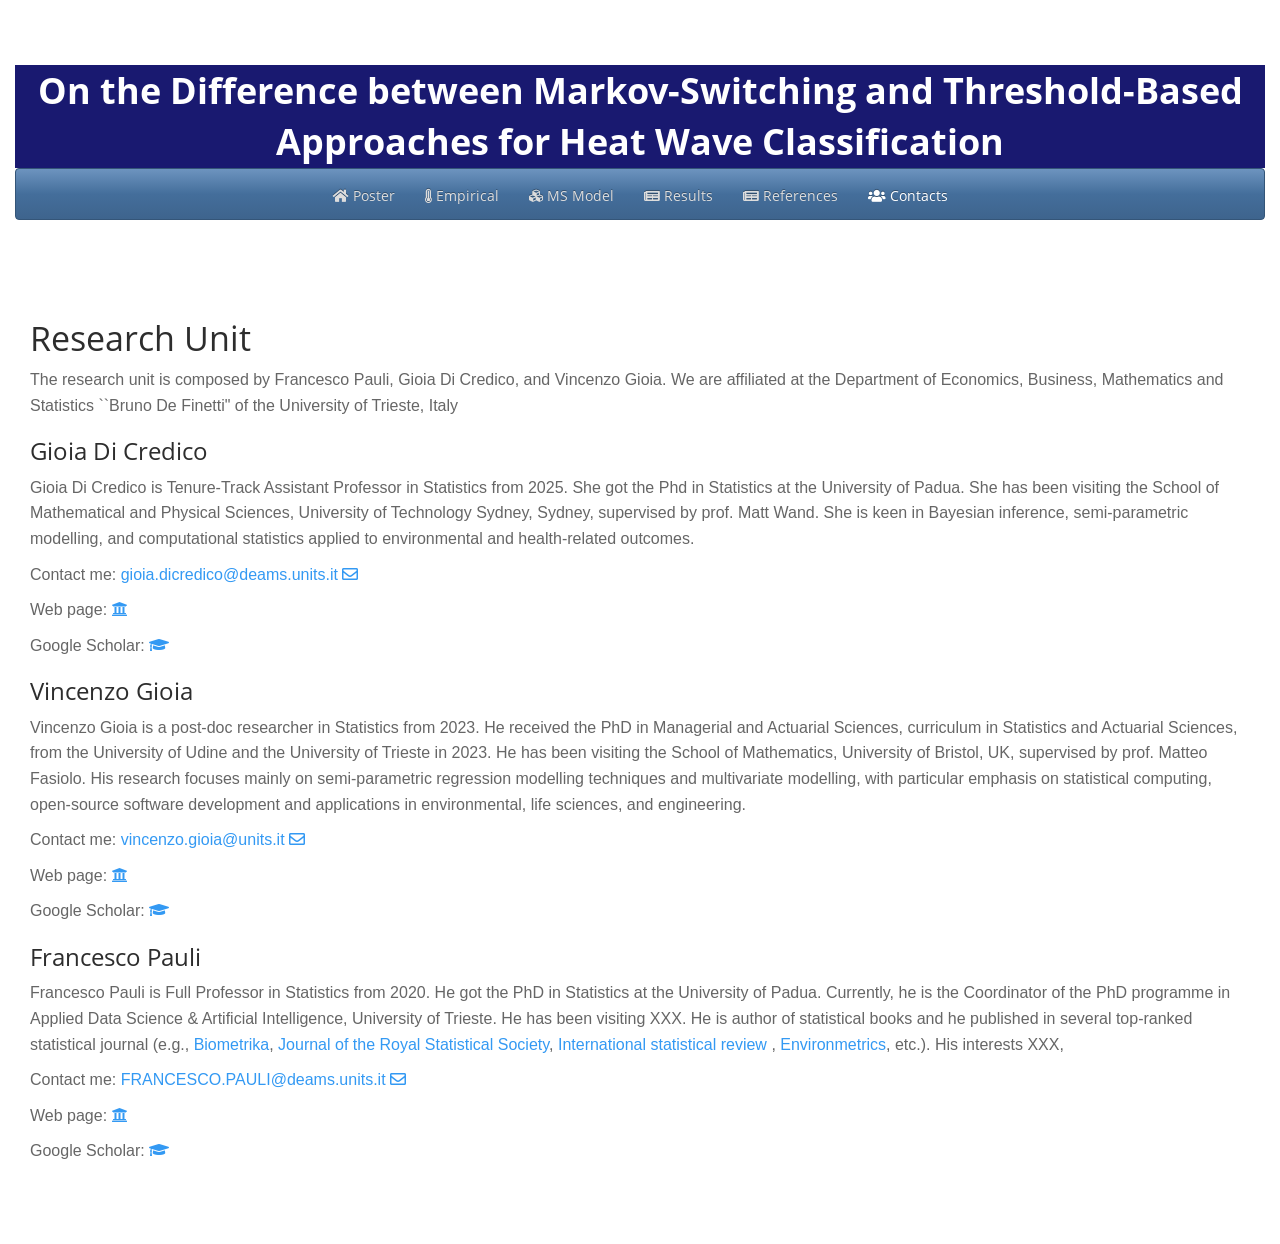
==== commit f6449f86: "Update Contacts.html" ====
--- a/Contacts.html
+++ b/Contacts.html
@@ -266,7 +266,8 @@
         <ul class="nav navbar-nav navbar-center text-center">
           <li><a href="index.html"><span class="fa fa-home"></span> Poster</a></li>
           <li><a href="Perkins.html"><span class="fa fa-thermometer-full"></span> Empirical</a></li>
-          <li><a href="Model.html"><span class="fa fa-cubes"></span> Model</a></li>     
+          <li><a href="Model.html"><span class="fa fa-cubes"></span> MS Model</a></li>  
+          <li><a href="Results.html"><span class="fa fa-newspaper"></span> Results</a></li>       
           <li><a href="References.html"><span class="fa fa-newspaper"></span> References</a></li>      
           <li><a href="Contacts.html"><span class="fa fa-users"></span> Contacts</a></li>
         </ul>
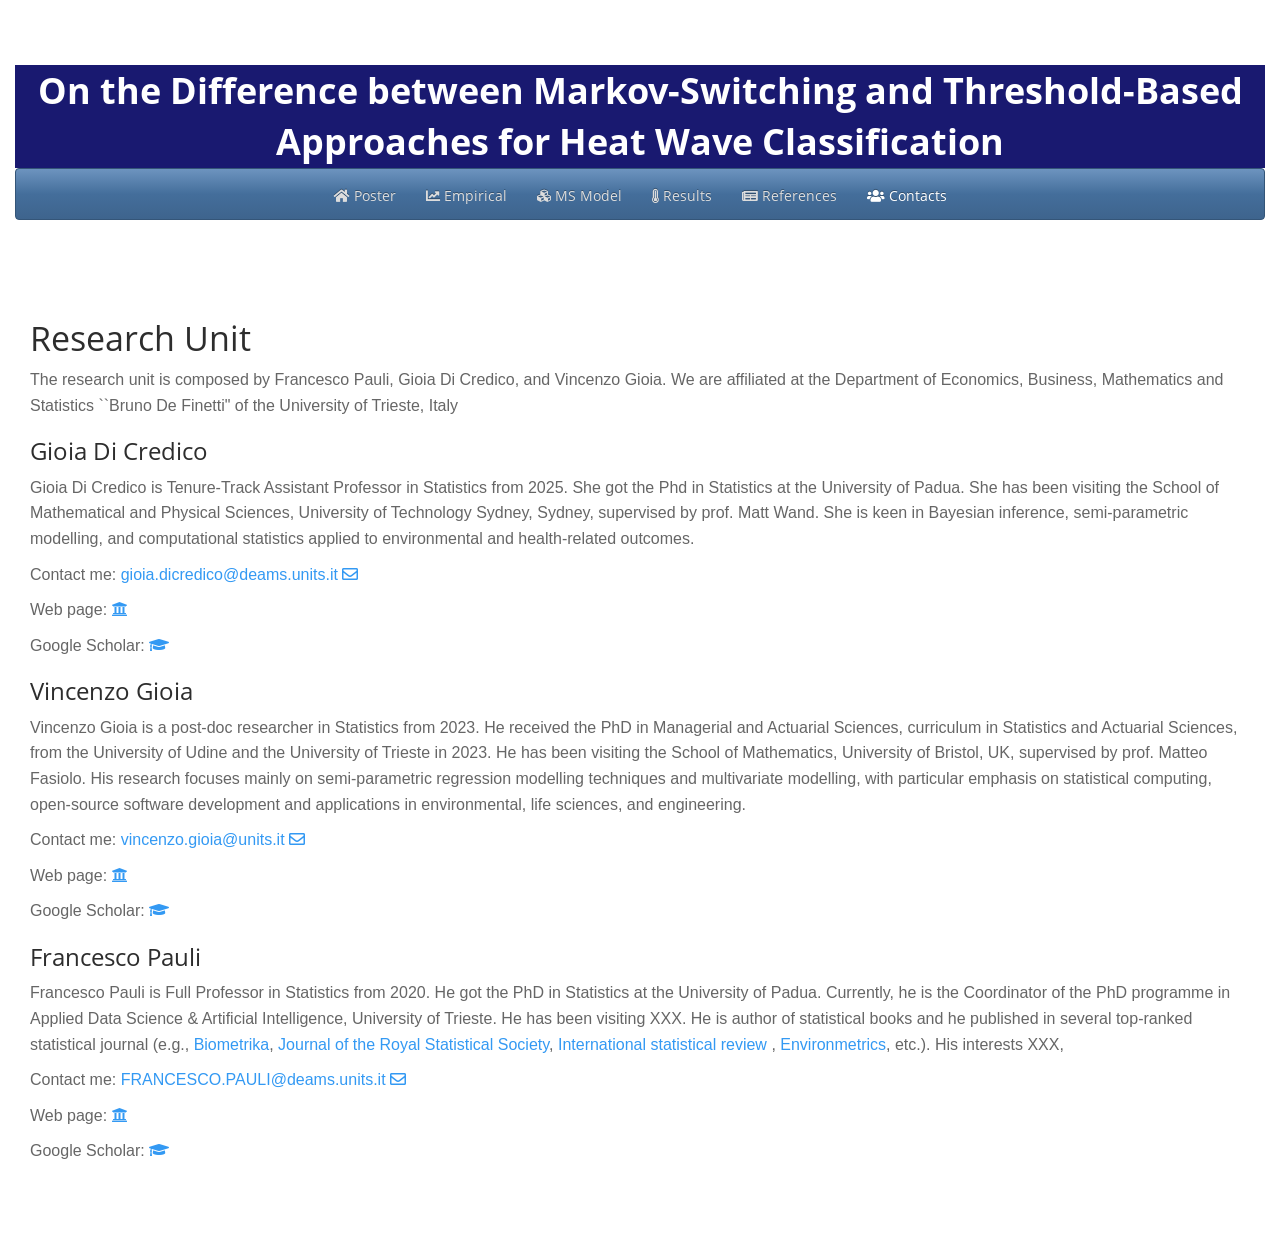
==== commit 5f17ef68: "Update Contacts.html" ====
--- a/Contacts.html
+++ b/Contacts.html
@@ -265,11 +265,12 @@
       <div id="navbar" class="collapse navbar-collapse">
         <ul class="nav navbar-nav navbar-center text-center">
           <li><a href="index.html"><span class="fa fa-home"></span> Poster</a></li>
-          <li><a href="Perkins.html"><span class="fa fa-thermometer-full"></span> Empirical</a></li>
-          <li><a href="Model.html"><span class="fa fa-cubes"></span> MS Model</a></li>  
-          <li><a href="Results.html"><span class="fa fa-newspaper"></span> Results</a></li>       
-          <li><a href="References.html"><span class="fa fa-newspaper"></span> References</a></li>      
+          <li><a href="Perkins.html"><span class="fa fa-line-chart"></span> Empirical</a></li>
+          <li><a href="Model.html"><span class="fa fa-cubes"></span> MS Model</a></li>     
+          <li><a href="Results.html"><span class="fa fa-thermometer-full"></span> Results</a></li>         
+          <li><a href="References.html"><span class="fa fa-newspaper"></span> References</a></li>    
           <li><a href="Contacts.html"><span class="fa fa-users"></span> Contacts</a></li>
+        </ul>
         </ul>
       </div>
 
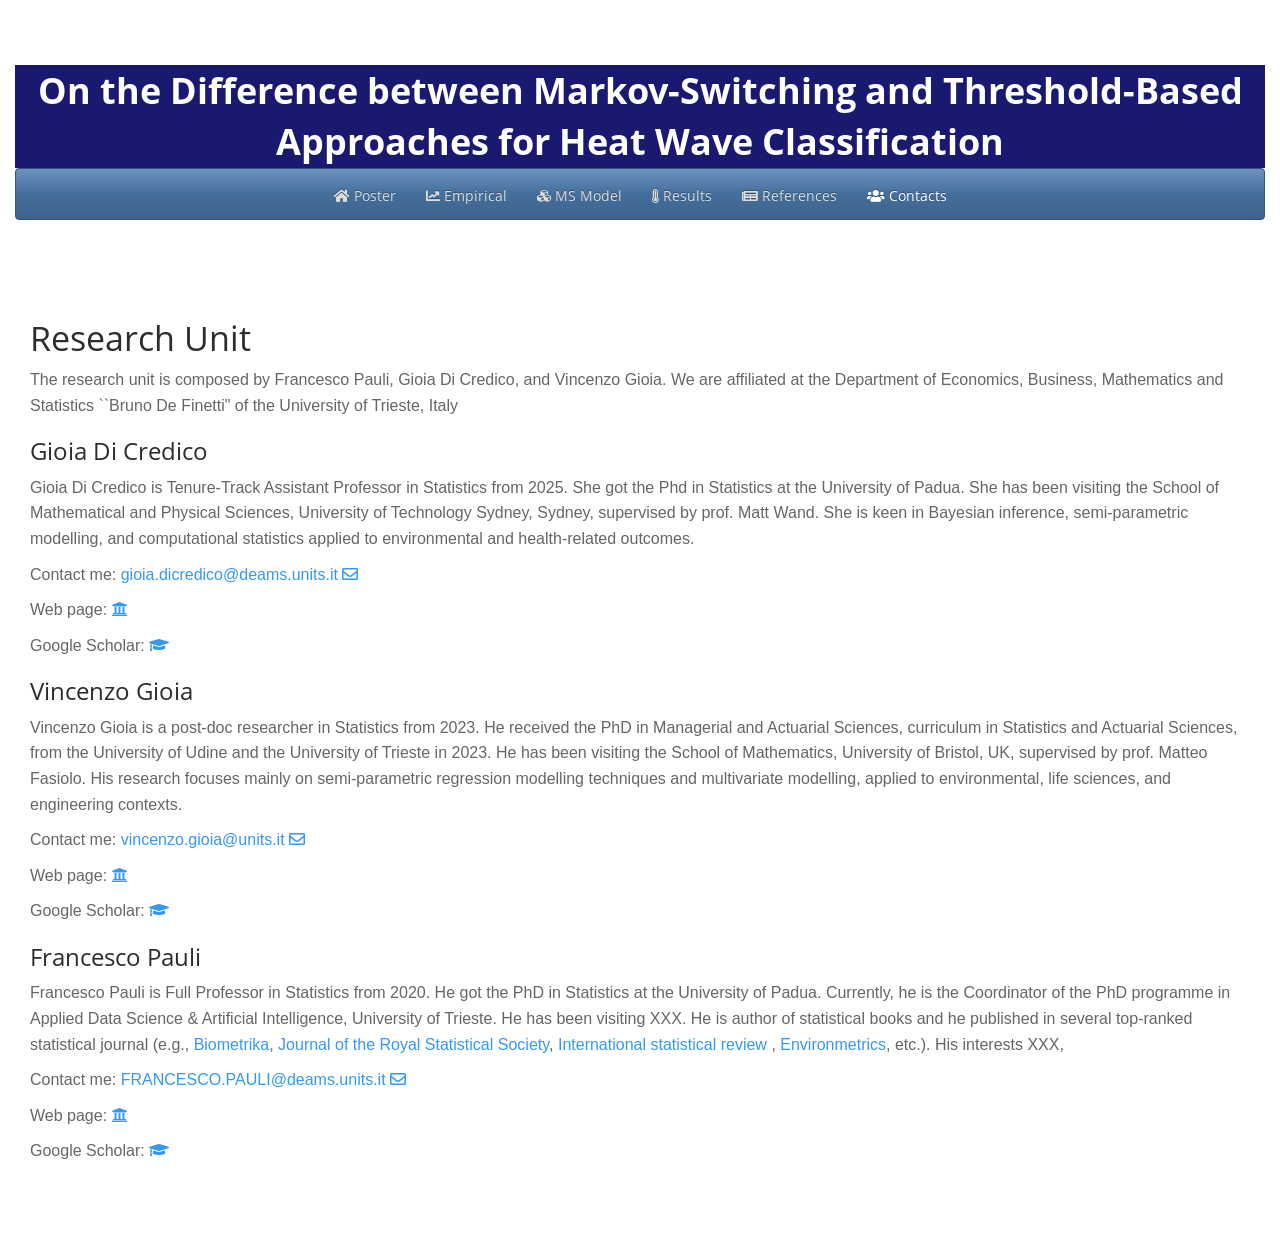
==== commit a2fbb7c6: "Update Contacts.html" ====
--- a/Contacts.html
+++ b/Contacts.html
@@ -316,7 +316,7 @@
                             <h3> Vincenzo Gioia  </h3>   
             <p> Vincenzo Gioia is a post-doc researcher in Statistics from 2023. He received the PhD in Managerial and Actuarial Sciences, curriculum in Statistics and Actuarial Sciences, from the University of Udine and the University of Trieste in 2023. 
                He has been visiting the School of Mathematics, University of Bristol, UK, supervised by prof. Matteo Fasiolo.   
-               His research focuses mainly on semi-parametric regression modelling techniques and multivariate modelling, with particular emphasis on statistical computing, open-source software development and applications in  environmental, life sciences, and engineering. </p>  
+               His research focuses mainly on semi-parametric regression modelling techniques and multivariate modelling, applied to  environmental, life sciences, and engineering contexts. </p>  
             <p> Contact me: <a href="mailto:vincenzo.gioia@units.it">vincenzo.gioia@units.it <i class="fa fa-envelope-o"></i></a></p>
             <p> Web page: <a href="https://www.units.it/persone/index.php/from/abook/persona/35148"><i class="fa fa-institution"></i></a> </p>
             <p> Google Scholar: <a href="https://scholar.google.com/citations?user=yRDtG0gAAAAJ&hl=it&oi=ao"><i class="fa fa-graduation-cap"></i></a> </p>  
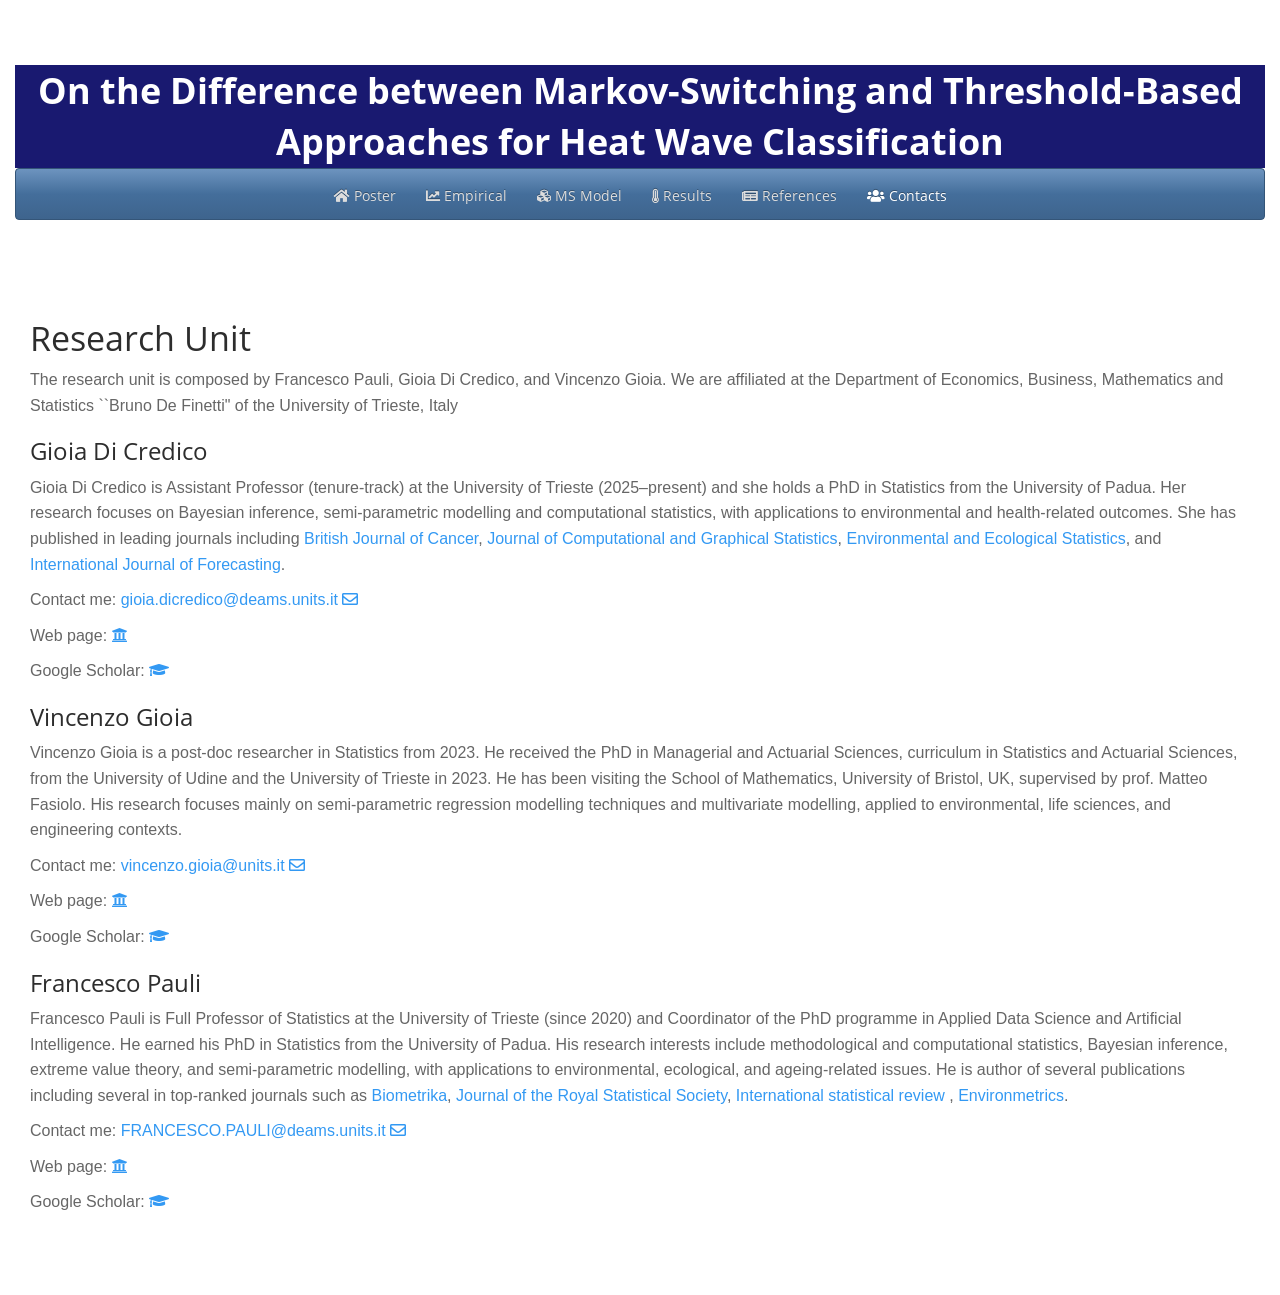
==== commit 923084f4: "Update Contacts.html" ====
--- a/Contacts.html
+++ b/Contacts.html
@@ -304,8 +304,12 @@
     <section>
         <article>
                 <h3> Gioia Di Credico  </h3>
-            <p> Gioia Di Credico is Tenure-Track Assistant Professor  in Statistics from 2025. She  got the Phd in Statistics at the University of Padua.  She has been visiting the  School of Mathematical and Physical Sciences, University of Technology Sydney, Sydney, supervised by prof. Matt Wand. 
-             She is keen in Bayesian inference, semi-parametric modelling, and computational statistics applied to environmental and health-related outcomes. </p>  
+            <p> Gioia Di Credico is Assistant Professor (tenure-track) at the University of Trieste (2025–present) and she holds a PhD in Statistics from the University of Padua. 
+                Her research focuses on Bayesian inference, semi-parametric modelling and computational statistics, with applications to environmental and health-related outcomes. 
+                She has published in leading journals including <a href="https://doi.org/10.1038/s41416-020-01031-z" target="_blank"> British Journal of Cancer</a>, 
+                <a href="https://doi.org/10.1080/10618600.2022.2096622" target="_blank"> Journal of Computational and Graphical Statistics</a>, 
+                  <a href="https://doi.org/10.1007/s10651-025-00658-6" target="_blank"> Environmental and Ecological Statistics</a>, and 
+                 <a href="https://doi.org/10.1016/j.ijforecast.2026.04.007" target="_blank"> International Journal of Forecasting</a>. </p>  
             <p> Contact me: <a href="mailto:gioia.dicredico@deams.units.it">gioia.dicredico@deams.units.it <i class="fa fa-envelope-o"></i></a></p>
             <p> Web page: <a href="https://www.units.it/persone/index.php/from/abook/persona/30773"><i class="fa fa-institution"></i></a> </p>
             <p> Google Scholar: <a href="https://scholar.google.com/citations?user=bmddXjMAAAAJ&hl=it&oi=ao"><i class="fa fa-graduation-cap"></i></a> </p>     
@@ -324,12 +328,12 @@
 
         <article>
                                <h3> Francesco Pauli   </h3>
-           <p>  Francesco Pauli is Full Professor in Statistics from 2020. He got  the PhD in Statistics at the University of Padua. Currently, he is  
-                 the Coordinator of the PhD programme in Applied Data Science & Artificial Intelligence, University of Trieste.  He has been visiting XXX. 
-                 He is author of statistical books and he published in several top-ranked statistical journal 
-                 (e.g., <a href="https://doi.org/10.1093/biomet/89.1.183" target="_blank"> Biometrika</a>,   <a href="https://doi.org/10.1111/j.1467-9876.2008.00626.x" target="_blank"> Journal of the Royal Statistical Society</a>, 
-                   <a href="https://doi.org/10.1111/insr.12273" target="_blank"> International statistical review </a>, <a href="https://doi.org/10.1002/env.749" target="_blank"> Environmetrics</a>, etc.). 
-                 His interests XXX, </p>     
+           <p>  Francesco Pauli is Full Professor of Statistics at the University of Trieste (since 2020) and Coordinator of the PhD programme in Applied Data Science and Artificial Intelligence. 
+                He earned his PhD in Statistics from the University of Padua. His research interests include methodological and computational statistics, Bayesian inference, extreme value theory, 
+               and semi-parametric modelling, with applications to environmental, ecological, and ageing-related issues. He is author of several publications including several in top-ranked journals such as
+                 <a href="https://doi.org/10.1093/biomet/89.1.183" target="_blank"> Biometrika</a>,   <a href="https://doi.org/10.1111/j.1467-9876.2008.00626.x" target="_blank"> Journal of the Royal Statistical Society</a>, 
+                   <a href="https://doi.org/10.1111/insr.12273" target="_blank"> International statistical review </a>, <a href="https://doi.org/10.1002/env.749" target="_blank"> Environmetrics</a>. 
+ 
             <p> Contact me: <a href="mailto:FRANCESCO.PAULI@deams.units.it">FRANCESCO.PAULI@deams.units.it <i class="fa fa-envelope-o"></i> </a></p>
                          <p> Web page: <a href="https://www.units.it/persone/index.php/from/abook/persona/8755"><i class="fa fa-institution"></i></a> </p>
             <p> Google Scholar: <a href="https://scholar.google.com/citations?user=n8GLT3sAAAAJ&hl=it&oi=ao"><i class="fa fa-graduation-cap"></i></a> </p>    
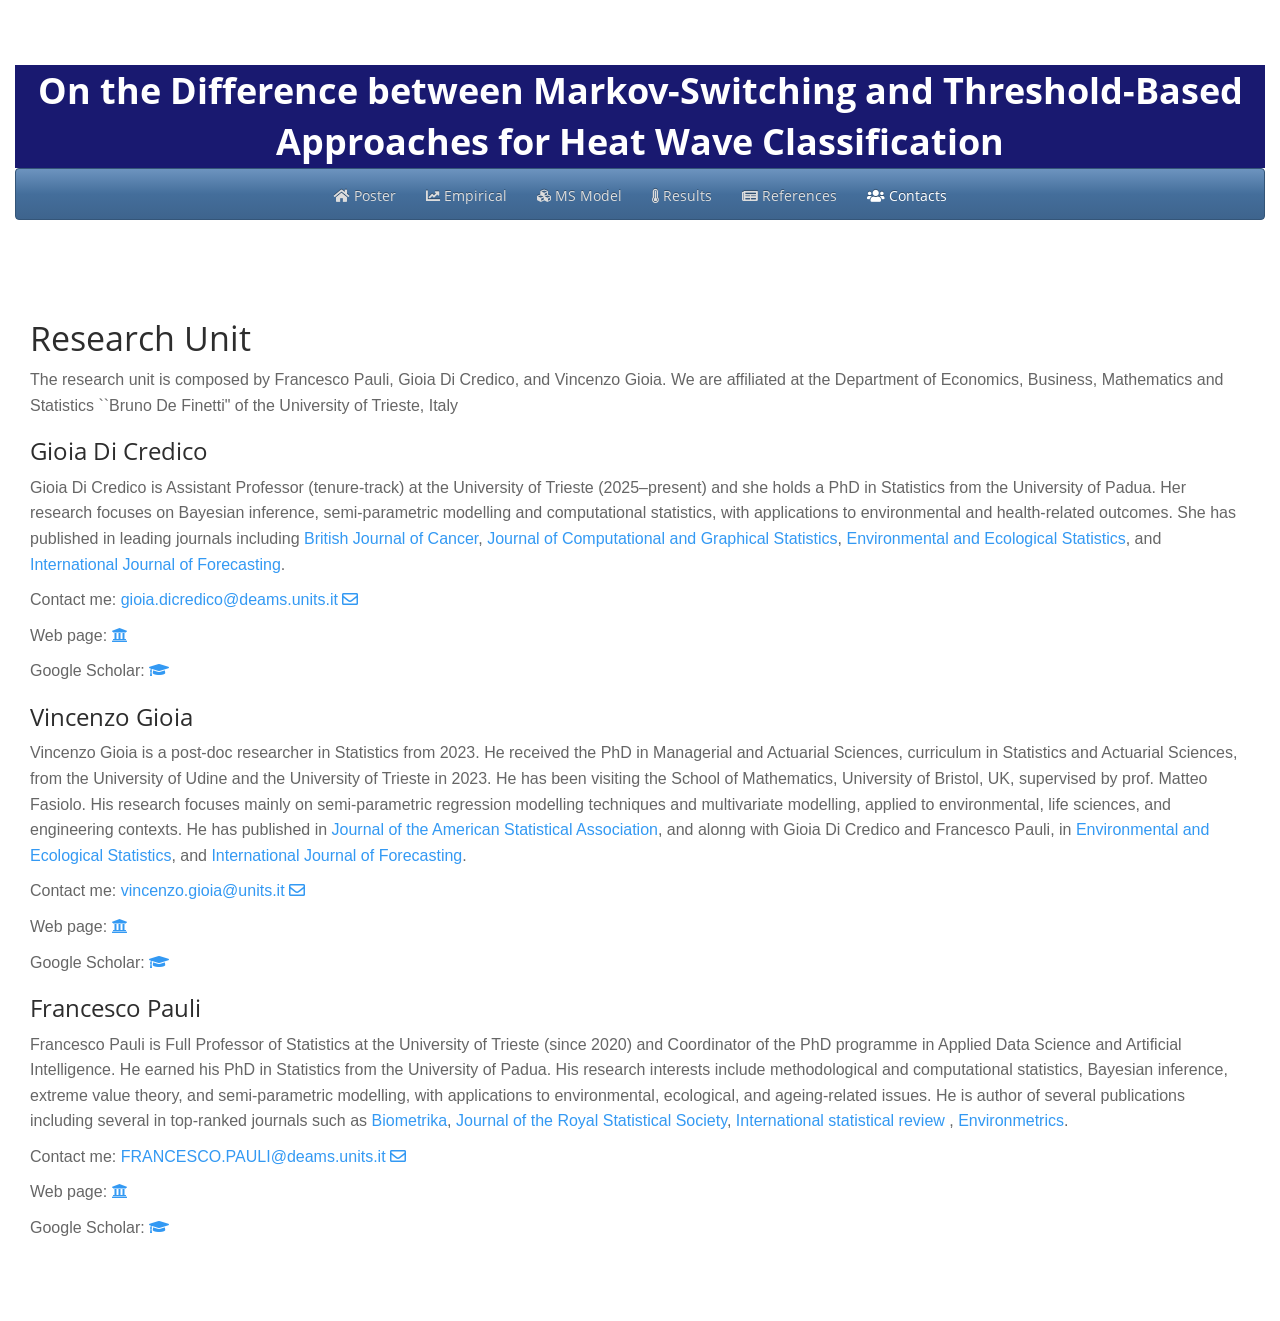
==== commit 31da9630: "Update Contacts.html" ====
--- a/Contacts.html
+++ b/Contacts.html
@@ -320,7 +320,10 @@
                             <h3> Vincenzo Gioia  </h3>   
             <p> Vincenzo Gioia is a post-doc researcher in Statistics from 2023. He received the PhD in Managerial and Actuarial Sciences, curriculum in Statistics and Actuarial Sciences, from the University of Udine and the University of Trieste in 2023. 
                He has been visiting the School of Mathematics, University of Bristol, UK, supervised by prof. Matteo Fasiolo.   
-               His research focuses mainly on semi-parametric regression modelling techniques and multivariate modelling, applied to  environmental, life sciences, and engineering contexts. </p>  
+               His research focuses mainly on semi-parametric regression modelling techniques and multivariate modelling, applied to  environmental, life sciences, and engineering contexts. 
+               He has published in <a href="https://doi.org/10.1080/01621459.2024.2412361" target="_blank"> Journal of the American Statistical Association</a>, and alonng with Gioia Di Credico and Francesco Pauli, in 
+                  <a href="https://doi.org/10.1007/s10651-025-00658-6" target="_blank"> Environmental and Ecological Statistics</a>, and 
+                 <a href="https://doi.org/10.1016/j.ijforecast.2026.04.007" target="_blank"> International Journal of Forecasting</a>. </p>  </p>  
             <p> Contact me: <a href="mailto:vincenzo.gioia@units.it">vincenzo.gioia@units.it <i class="fa fa-envelope-o"></i></a></p>
             <p> Web page: <a href="https://www.units.it/persone/index.php/from/abook/persona/35148"><i class="fa fa-institution"></i></a> </p>
             <p> Google Scholar: <a href="https://scholar.google.com/citations?user=yRDtG0gAAAAJ&hl=it&oi=ao"><i class="fa fa-graduation-cap"></i></a> </p>  
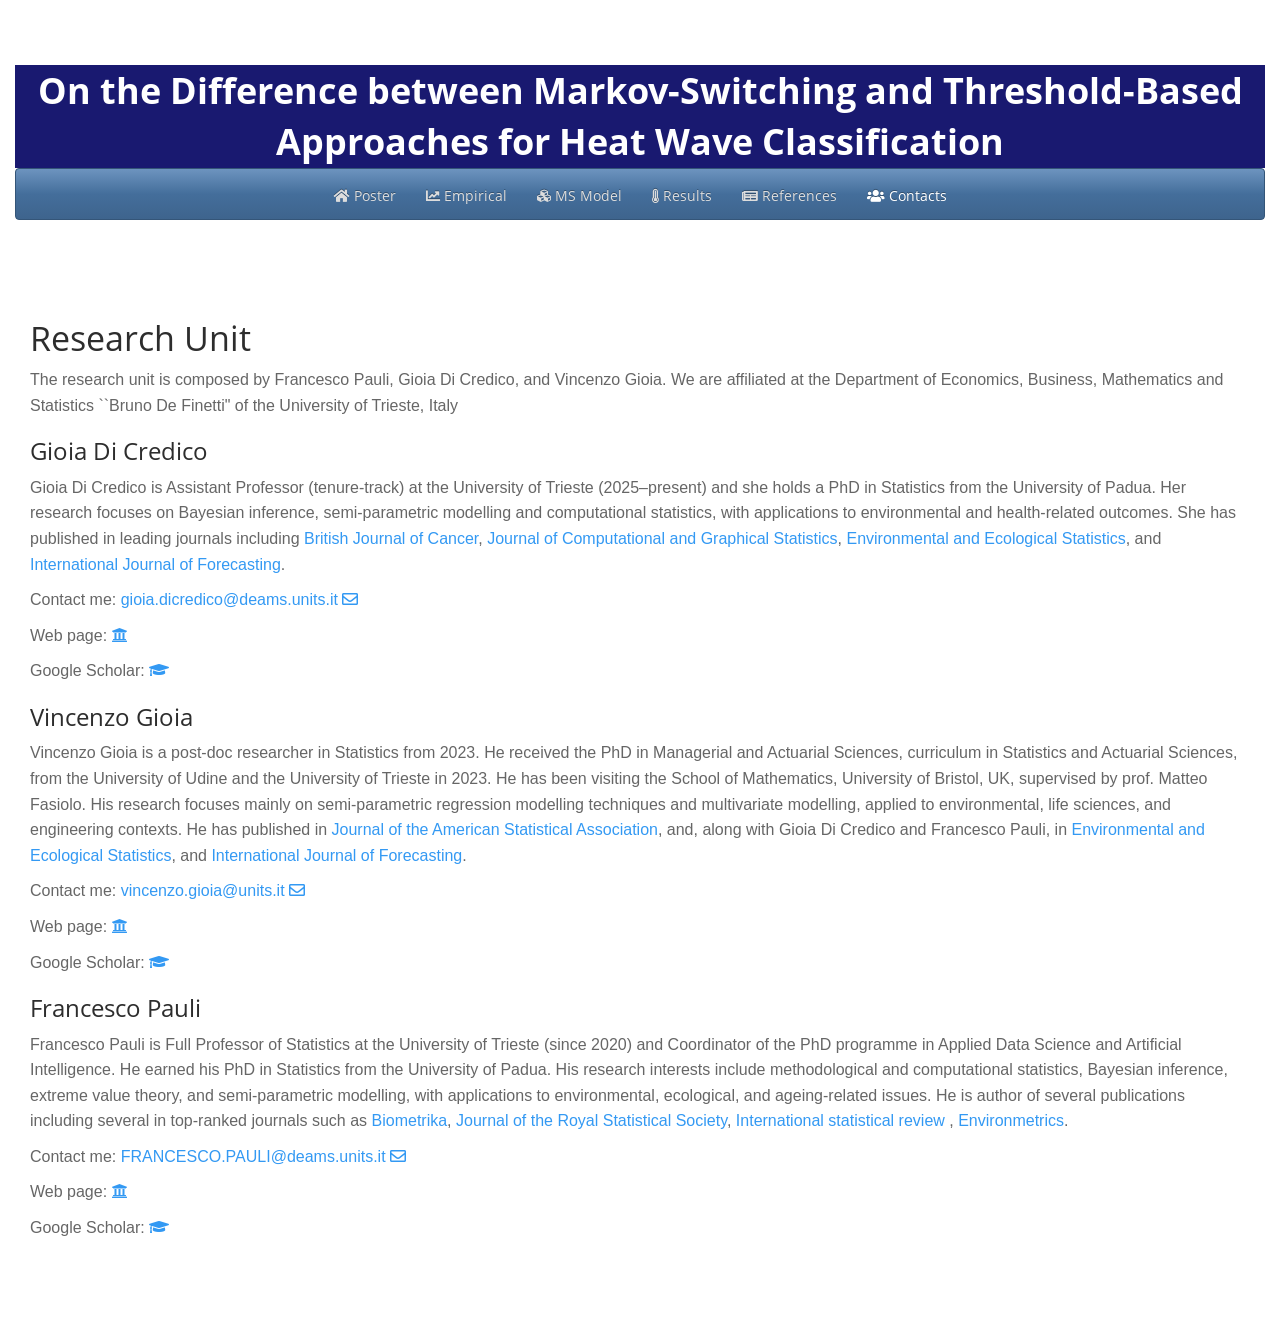
==== commit b49a2180: "Update Contacts.html" ====
--- a/Contacts.html
+++ b/Contacts.html
@@ -321,7 +321,7 @@
             <p> Vincenzo Gioia is a post-doc researcher in Statistics from 2023. He received the PhD in Managerial and Actuarial Sciences, curriculum in Statistics and Actuarial Sciences, from the University of Udine and the University of Trieste in 2023. 
                He has been visiting the School of Mathematics, University of Bristol, UK, supervised by prof. Matteo Fasiolo.   
                His research focuses mainly on semi-parametric regression modelling techniques and multivariate modelling, applied to  environmental, life sciences, and engineering contexts. 
-               He has published in <a href="https://doi.org/10.1080/01621459.2024.2412361" target="_blank"> Journal of the American Statistical Association</a>, and alonng with Gioia Di Credico and Francesco Pauli, in 
+               He has published in <a href="https://doi.org/10.1080/01621459.2024.2412361" target="_blank"> Journal of the American Statistical Association</a>, and, along with Gioia Di Credico and Francesco Pauli, in 
                   <a href="https://doi.org/10.1007/s10651-025-00658-6" target="_blank"> Environmental and Ecological Statistics</a>, and 
                  <a href="https://doi.org/10.1016/j.ijforecast.2026.04.007" target="_blank"> International Journal of Forecasting</a>. </p>  </p>  
             <p> Contact me: <a href="mailto:vincenzo.gioia@units.it">vincenzo.gioia@units.it <i class="fa fa-envelope-o"></i></a></p>
